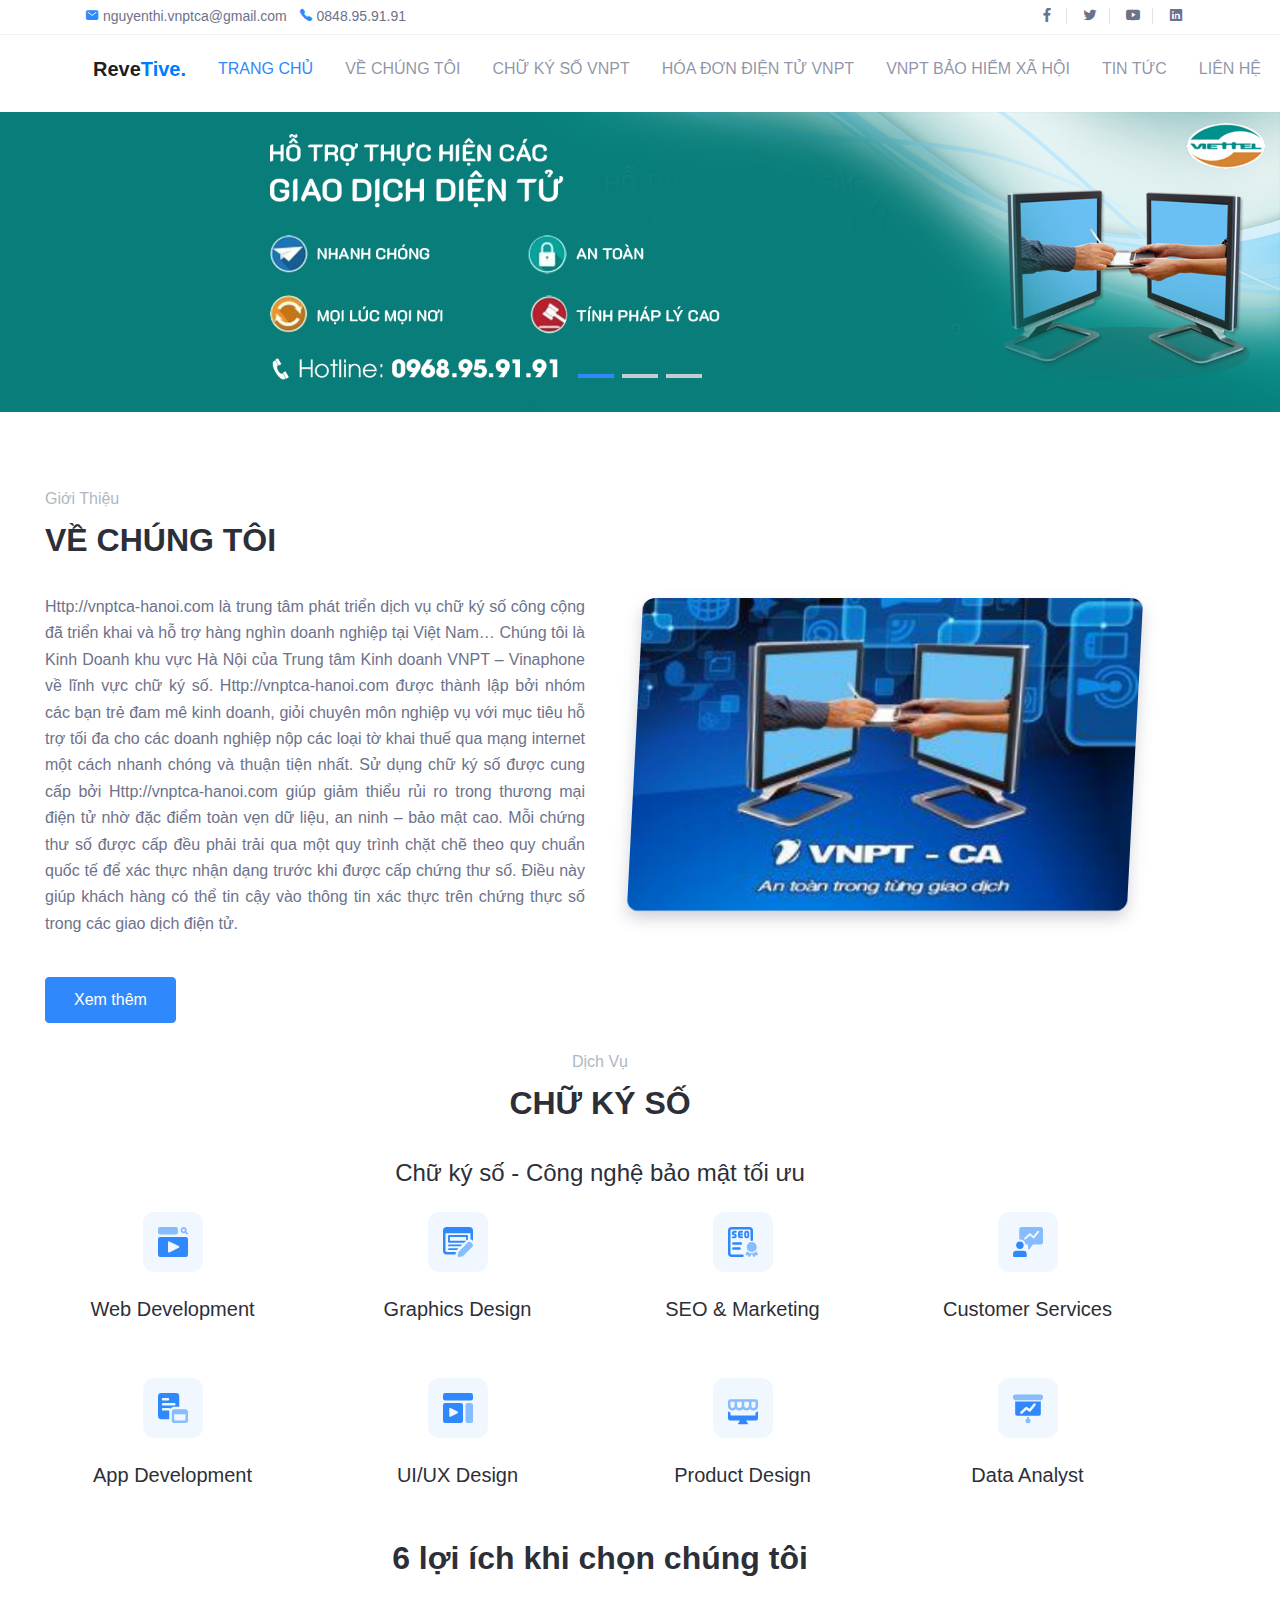
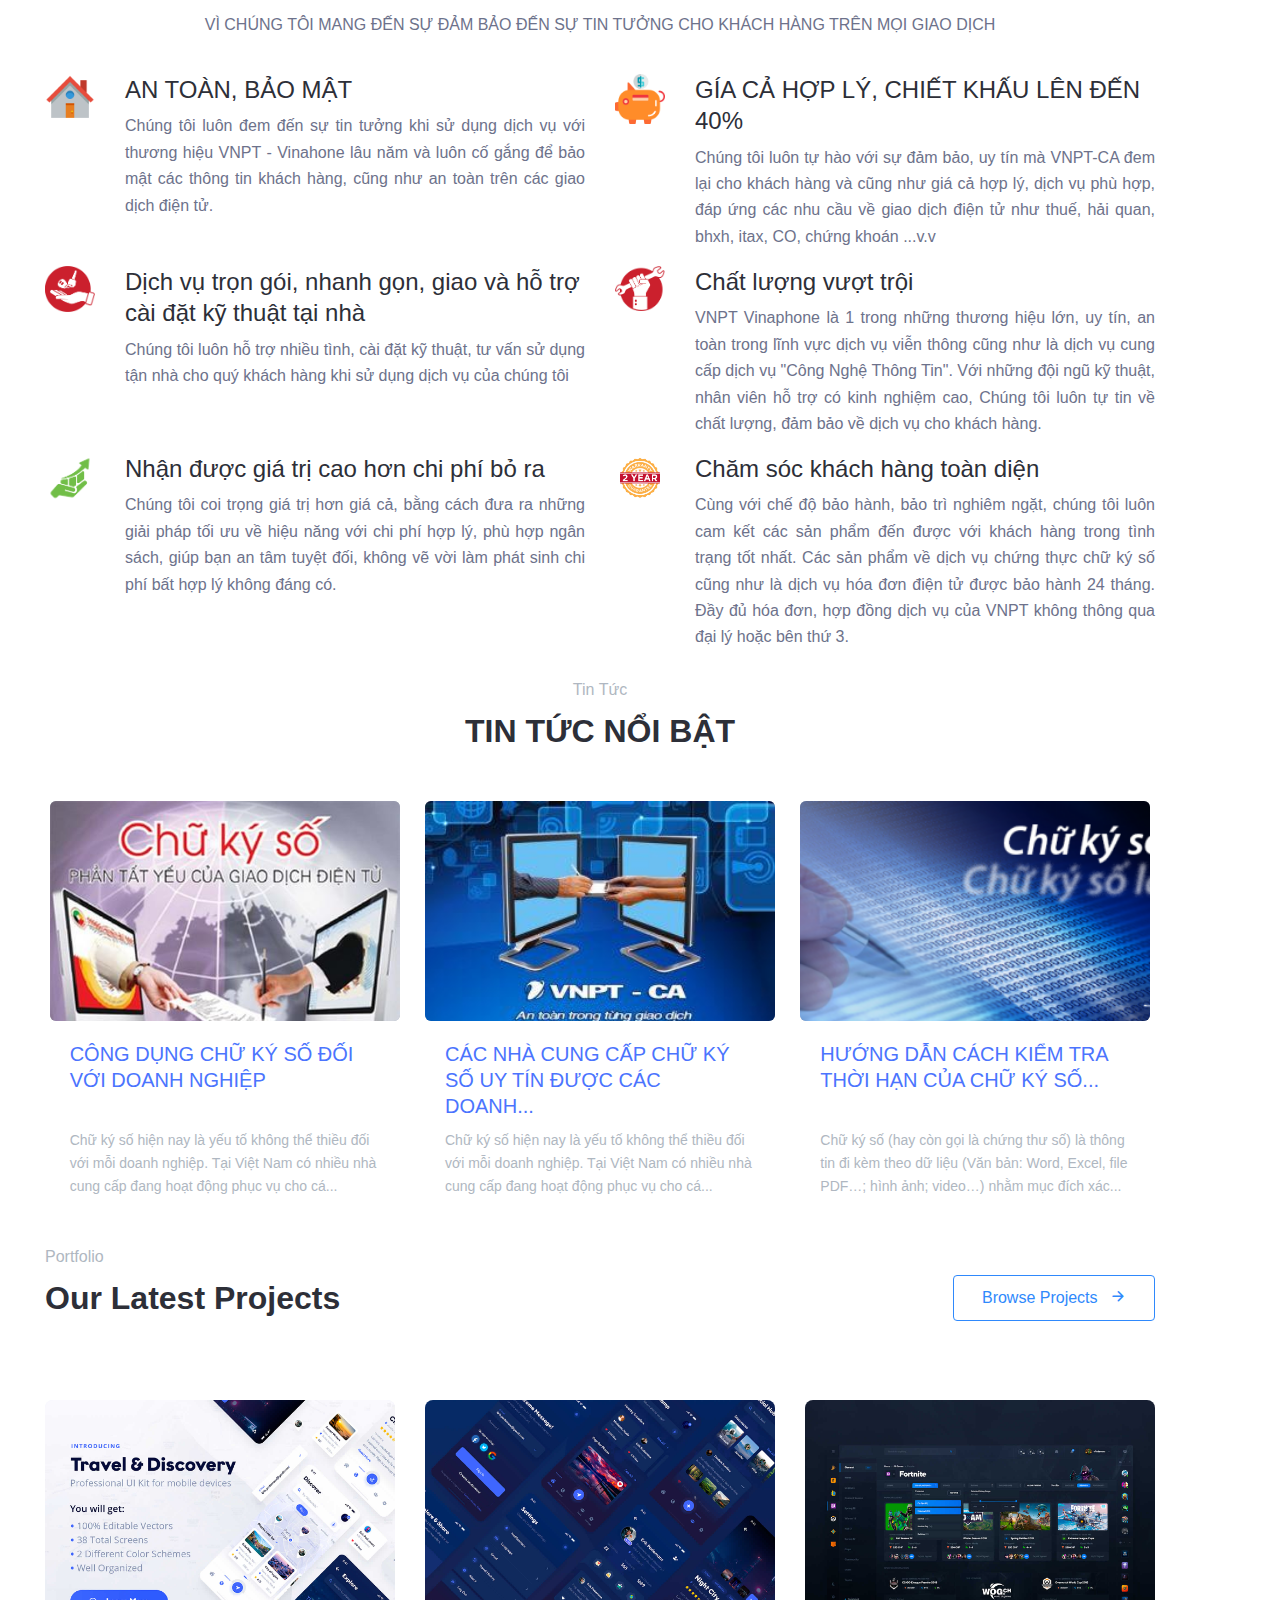
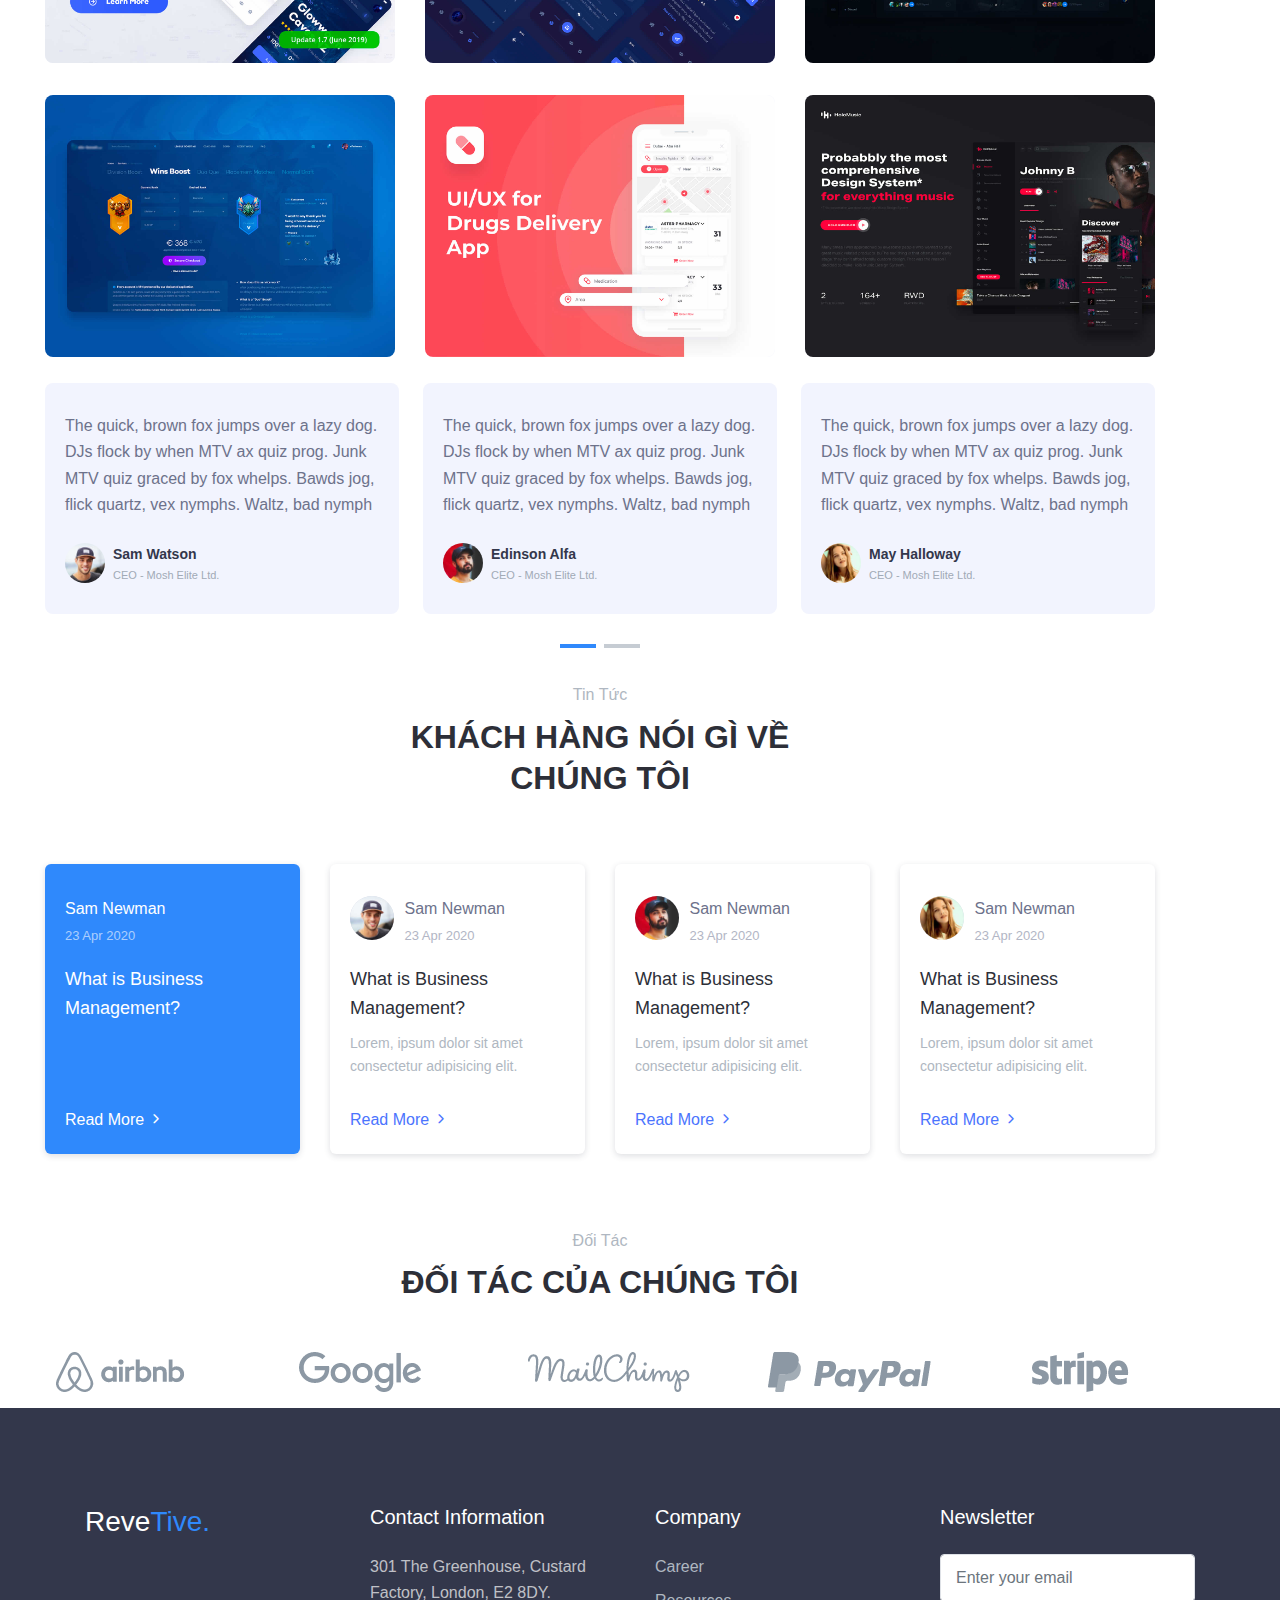
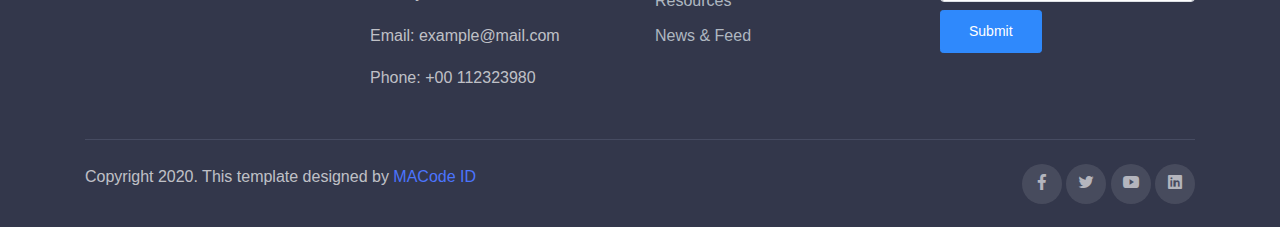
==== index.html @ 76040657 "first commit" ====
<!DOCTYPE html>
<html lang="en">
  <head>
    <meta charset="UTF-8" />
    <meta name="viewport" content="width=device-width, initial-scale=1.0" />

    <meta http-equiv="X-UA-Compatible" content="IE=edge" />

    <meta name="copyright" content="MACode ID, https://macodeid.com/" />

    <title>Chữ ký số điện tử - mang lại sự an toàn khi sử dụng</title>

    <link rel="stylesheet" href="./assets/css/bootstrap.css" />

    <link rel="stylesheet" href="./assets/css/maicons.css" />

    <link rel="stylesheet" href="./assets/vendor/animate/animate.css" />

    <link
      rel="stylesheet"
      href="./assets/vendor/owl-carousel/css/owl.carousel.css"
    />

    <link
      rel="stylesheet"
      href="./assets/vendor/fancybox/css/jquery.fancybox.css"
    />

    <link rel="stylesheet" href="./assets/css/theme.css" />
  </head>
  <body>
    <!-- Back to top button -->
    <div class="back-to-top"></div>

    <header>
      <div class="top-bar">
        <div class="container">
          <div class="row align-items-center">
            <div class="col-md-8">
              <div class="d-inline-block">
                <span class="mai-mail fg-primary"></span>
                <a href="mailto:nguyenthi.vnptca@gmail.com"
                  >nguyenthi.vnptca@gmail.com</a
                >
              </div>
              <div class="d-inline-block ml-2">
                <span class="mai-call fg-primary"></span>
                <a href="tel:+84848.95.91.91">0848.95.91.91</a>
              </div>
            </div>
            <div class="col-md-4 text-right d-none d-md-block">
              <div class="social-mini-button">
                <a href="#"><span class="mai-logo-facebook-f"></span></a>
                <a href="#"><span class="mai-logo-twitter"></span></a>
                <a href="#"><span class="mai-logo-youtube"></span></a>
                <a href="#"><span class="mai-logo-linkedin"></span></a>
              </div>
            </div>
          </div>
        </div>
        <!-- .container -->
      </div>
      <!-- .top-bar -->

      <nav class="navbar navbar-expand-lg navbar-light">
        <div class="container">
          <a href="index.html" class="navbar-brand"
            >Reve<span class="text-primary">Tive.</span></a
          >

          <button
            class="navbar-toggler"
            data-toggle="collapse"
            data-target="#navbarContent"
            aria-controls="navbarContent"
            aria-expanded="false"
            aria-label="Toggle navigation"
          >
            <span class="navbar-toggler-icon"></span>
          </button>

          <div class="navbar-collapse collapse" id="navbarContent">
            <ul class="navbar-nav ml-auto pt-3 pt-lg-0">
              <li class="nav-item active">
                <a href="index.html" class="nav-link">TRANG CHỦ</a>
              </li>
              <li class="nav-item">
                <a href="about.html" class="nav-link">VỀ CHÚNG TÔI</a>
              </li>
              <li class="nav-item">
                <a href="services.html" class="nav-link">CHỮ KÝ SỐ VNPT</a>
              </li>
              <li class="nav-item">
                <a href="portfolio.html" class="nav-link"
                  >HÓA ĐƠN ĐIỆN TỬ VNPT</a
                >
              </li>
              <li class="nav-item">
                <a href="portfolio.html" class="nav-link"
                  >VNPT BẢO HIỂM XÃ HỘI</a
                >
              </li>
              <li class="nav-item">
                <a href="blog.html" class="nav-link">TIN TỨC</a>
              </li>
              <li class="nav-item">
                <a href="contact.html" class="nav-link">LIÊN HỆ</a>
              </li>
            </ul>
          </div>
        </div>
        <!-- .container -->
      </nav>
      <!-- .navbar -->

      <div class="page-banner home-banner mb-5">
        <div class="slider-wrapper">
          <div class="owl-carousel hero-carousel">
            <div class="hero-carousel-item">
              <img src="./image/banner-1.png" alt="" />
              <!-- <div class="img-caption">
              <div class="subhead">We're design studio believe in ideas</div>
              <h1 class="mb-4">Creative Design</h1>
              <a href="#services" class="btn btn-outline-light">Get Started</a>
            </div> -->
            </div>
            <div class="hero-carousel-item">
              <img src="./image/banner-2.png" alt="" />
              <!-- <div class="img-caption">
              <h1 class="mb-4">We combine Design, Thinking, and Technical</h1>
              <a href="#services" class="btn btn-outline-light">Get Started</a>
              <a href="#services" class="btn btn-primary">See Pricing</a>
            </div> -->
            </div>
            <div class="hero-carousel-item">
              <img src="./image/banner-3.png" alt="" />
              <!-- <div class="img-caption">
              <div class="subhead">Easy way to build perfect website</div>
              <h1 class="mb-4">Beautify handcrafted templates for your website</h1>
              <a href="#services" class="btn btn-primary">Read More</a>
            </div> -->
            </div>
          </div>
        </div>
        <!-- .slider-wrapper -->
      </div>
      <!-- .page-banner -->
    </header>

    <main>
      <div class="page-section">
        <div class="container">
          <div class="row align-items-center">
            <div class="col-lg-6 py-3">
              <div class="subhead">Giới thiệu</div>
              <h2 class="title-section">VỀ CHÚNG TÔI</h2>

              <p style="text-align: justify">
                Http://vnptca-hanoi.com là trung tâm phát triển dịch vụ chữ ký
                số công cộng đã triển khai và hỗ trợ hàng nghìn doanh nghiệp tại
                Việt Nam… Chúng tôi là Kinh Doanh khu vực Hà Nội của Trung tâm
                Kinh doanh VNPT – Vinaphone về lĩnh vực chữ ký số.
                Http://vnptca-hanoi.com được thành lập bởi nhóm các bạn trẻ đam
                mê kinh doanh, giỏi chuyên môn nghiệp vụ với mục tiêu hỗ trợ tối
                đa cho các doanh nghiệp nộp các loại tờ khai thuế qua mạng
                internet một cách nhanh chóng và thuận tiện nhất. Sử dụng chữ ký
                số được cung cấp bởi Http://vnptca-hanoi.com giúp giảm thiểu rủi
                ro trong thương mại điện tử nhờ đặc điểm toàn vẹn dữ liệu, an
                ninh – bảo mật cao. Mỗi chứng thư số được cấp đều phải trải qua
                một quy trình chặt chẽ theo quy chuẩn quốc tế để xác thực nhận
                dạng trước khi được cấp chứng thư số. Điều này giúp khách hàng
                có thể tin cậy vào thông tin xác thực trên chứng thực số trong
                các giao dịch điện tử.
              </p>

              <a href="about.html" class="btn btn-primary mt-4">Xem thêm</a>
            </div>
            <div class="col-lg-6 py-3">
              <div class="about-img">
                <img src="./image/about-us.jpg" alt="" />
              </div>
            </div>
          </div>
        </div>
      </div>
      <!-- .page-section -->

      <div class="page-section">
        <div class="container">
          <div class="text-center">
            <div class="subhead">Dịch vụ</div>
            <h2 class="title-section">CHỮ KÝ SỐ</h2>
            <h4>Chữ ký số - Công nghệ bảo mật tối ưu</h4>
          </div>

          <div class="row justify-content-center">
            <div class="col-md-6 col-lg-4 col-xl-3 py-3 mb-3">
              <div class="text-center">
                <div class="img-fluid mb-4">
                  <img src="./assets/img/icons/web_development.svg" alt="" />
                </div>
                <h5>Web Development</h5>
              </div>
            </div>
            <div class="col-md-6 col-lg-4 col-xl-3 py-3 mb-3">
              <div class="text-center">
                <div class="img-fluid mb-4">
                  <img src="./assets/img/icons/graphics_design.svg" alt="" />
                </div>
                <h5>Graphics Design</h5>
              </div>
            </div>

            <div class="col-md-6 col-lg-4 col-xl-3 py-3 mb-3">
              <div class="text-center">
                <div class="img-fluid mb-4">
                  <img src="./assets/img/icons/seo_and_marketing.svg" alt="" />
                </div>
                <h5>SEO & Marketing</h5>
              </div>
            </div>

            <div class="col-md-6 col-lg-4 col-xl-3 py-3 mb-3">
              <div class="text-center">
                <div class="img-fluid mb-4">
                  <img src="./assets/img/icons/customer_services.svg" alt="" />
                </div>
                <h5>Customer Services</h5>
              </div>
            </div>

            <div class="col-md-6 col-lg-4 col-xl-3 py-3 mb-3">
              <div class="text-center">
                <div class="img-fluid mb-4">
                  <img src="./assets/img/icons/app_development.svg" alt="" />
                </div>
                <h5>App Development</h5>
              </div>
            </div>

            <div class="col-md-6 col-lg-4 col-xl-3 py-3 mb-3">
              <div class="text-center">
                <div class="img-fluid mb-4">
                  <img src="./assets/img/icons/ui_ux_design.svg" alt="" />
                </div>
                <h5>UI/UX Design</h5>
              </div>
            </div>

            <div class="col-md-6 col-lg-4 col-xl-3 py-3 mb-3">
              <div class="text-center">
                <div class="img-fluid mb-4">
                  <img src="./assets/img/icons/product_design.svg" alt="" />
                </div>
                <h5>Product Design</h5>
              </div>
            </div>

            <div class="col-md-6 col-lg-4 col-xl-3 py-3 mb-3">
              <div class="text-center">
                <div class="img-fluid mb-4">
                  <img src="./assets/img/icons/data_analyst.svg" alt="" />
                </div>
                <h5>Data Analyst</h5>
              </div>
            </div>
          </div>
        </div>
        <!-- .container -->
      </div>
      <!-- .page-section -->

      <div class="page-section">
        <div class="container">
          <div class="benefit-we">
            <div class="text-center">
                <h2 class="title-section">6 lợi ích khi chọn chúng tôi</h2>
                <p style="padding-bottom: 20px;">
                  VÌ CHÚNG TÔI MANG ĐẾN SỰ ĐẢM BẢO ĐẾN SỰ TIN TƯỞNG CHO KHÁCH
                  HÀNG TRÊN MỌI GIAO DỊCH
                </p>
            </div>
            <div class="benfit-bottom">
              <div class="row">
                <div class="col-xs-12 col-sm-6">
                  <div class="d-flex justify-content-between">
                    <div class="benfit-item-img" style="min-width: 80px">
                      <img src="./image/custom1.png" style="max-width: 50px" />
                    </div>
                    <div class="benfit-item-content">
                      <h4>AN TOÀN, BẢO MẬT</h4>
                      <p style="text-align: justify">
                        Chúng tôi luôn đem đến sự tin tưởng khi sử dụng dịch vụ
                        với thương hiệu VNPT - Vinahone lâu năm và luôn cố gắng
                        để bảo mật các thông tin khách hàng, cũng như an toàn
                        trên các giao dịch điện tử.
                      </p>
                    </div>
                  </div>
                </div>
                <div class="col-xs-12 col-sm-6">
                  <div class="d-flex justify-content-between">
                    <div class="benfit-item-img" style="min-width: 80px">
                      <img src="./image/custom2.png" style="max-width: 50px" />
                    </div>
                    <div class="benfit-item-content">
                      <h4>GÍA CẢ HỢP LÝ, CHIẾT KHẤU LÊN ĐẾN 40%</h4>
                      <p style="text-align: justify">
                        Chúng tôi luôn tự hào với sự đảm bảo, uy tín mà VNPT-CA
                        đem lại cho khách hàng và cũng như giá cả hợp lý, dịch
                        vụ phù hợp, đáp ứng các nhu cầu về giao dịch điện tử như
                        thuế, hải quan, bhxh, itax, CO, chứng khoán ...v.v
                      </p>
                    </div>
                  </div>
                </div>
                <div class="col-xs-12 col-sm-6">
                  <div class="d-flex justify-content-between">
                    <div class="benfit-item-img" style="min-width: 80px">
                      <img src="./image/custom3.png" style="max-width: 50px" />
                    </div>
                    <div class="benfit-item-content">
                      <h4>
                        Dịch vụ trọn gói, nhanh gọn, giao và hỗ trợ cài đặt kỹ
                        thuật tại nhà
                      </h4>
                      <p style="text-align: justify">
                        Chúng tôi luôn hỗ trợ nhiều tình, cài đặt kỹ thuật, tư
                        vấn sử dụng tận nhà cho quý khách hàng khi sử dụng dịch
                        vụ của chúng tôi
                      </p>
                    </div>
                  </div>
                </div>
                <div class="col-xs-12 col-sm-6">
                  <div class="d-flex justify-content-between">
                    <div class="benfit-item-img" style="min-width: 80px">
                      <img src="./image/custom4.png" style="max-width: 50px" />
                    </div>
                    <div class="benfit-item-content">
                      <h4>Chất lượng vượt trội</h4>
                      <p style="text-align: justify">
                        VNPT Vinaphone là 1 trong những thương hiệu lớn, uy tín,
                        an toàn trong lĩnh vực dịch vụ viễn thông cũng như là
                        dịch vụ cung cấp dịch vụ "Công Nghệ Thông Tin". Với
                        những đội ngũ kỹ thuật, nhân viên hỗ trợ có kinh nghiệm
                        cao, Chúng tôi luôn tự tin về chất lượng, đảm bảo về
                        dịch vụ cho khách hàng.
                      </p>
                    </div>
                  </div>
                </div>
                <div class="col-xs-12 col-sm-6">
                  <div class="d-flex justify-content-between">
                    <div class="benfit-item-img" style="min-width: 80px">
                      <img src="./image/custom5.png" style="max-width: 50px" />
                    </div>
                    <div class="benfit-item-content">
                      <h4>Nhận được giá trị cao hơn chi phí bỏ ra</h4>
                      <p style="text-align: justify">
                        Chúng tôi coi trọng giá trị hơn giá cả, bằng cách đưa ra
                        những giải pháp tối ưu về hiệu năng với chi phí hợp lý,
                        phù hợp ngân sách, giúp bạn an tâm tuyệt đối, không vẽ
                        vời làm phát sinh chi phí bất hợp lý không đáng có.
                      </p>
                    </div>
                  </div>
                </div>
                <div class="col-xs-12 col-sm-6">
                  <div class="d-flex justify-content-between">
                    <div class="benfit-item-img" style="min-width: 80px">
                      <img src="./image/custom6.png" style="max-width: 50px" />
                    </div>
                    <div class="benfit-item-content">
                      <h4>Chăm sóc khách hàng toàn diện</h4>
                      <p style="text-align: justify">
                        Cùng với chế độ bảo hành, bảo trì nghiêm ngặt, chúng tôi
                        luôn cam kết các sản phẩm đến được với khách hàng trong
                        tình trạng tốt nhất. Các sản phẩm về dịch vụ chứng thực
                        chữ ký số cũng như là dịch vụ hóa đơn điện tử được bảo
                        hành 24 tháng. Đầy đủ hóa đơn, hợp đồng dịch vụ của VNPT
                        không thông qua đại lý hoặc bên thứ 3.
                      </p>
                    </div>
                  </div>
                </div>
              </div>
            </div>
          </div>
        </div>
      </div>

      <div class="page-section">
        <div class="container">
          <div class="text-center">
            <div class="subhead">Tin Tức</div>
            <h2 class="title-section">TIN TỨC NỔI BẬT</h2>
          </div>

          <div class="owl-carousel team-carousel mt-5">
            <div class="team-wrap">
              <div class="team-profile">
                <img src="./image/news1.jpg" alt="" />
              </div>
              <div class="team-content">
                <h5><a href="#">CÔNG DỤNG CHỮ KÝ SỐ ĐỐI VỚI DOANH NGHIỆP</a></h5>
                <div class="text-sm fg-grey">Chữ  ký số hiện nay là yếu tố không thể thiều đối với mỗi doanh nghiệp. Tại Việt Nam có nhiều nhà cung cấp đang hoạt động phục vụ cho cá...</div>

              </div>
            </div>

            <div class="team-wrap">
              <div class="team-profile">
                <img src="./image/news2.jpg" alt="" />
              </div>
              <div class="team-content">
                <h5><a href="#">CÁC NHÀ CUNG CẤP CHỮ KÝ SỐ UY TÍN ĐƯỢC CÁC DOANH...</a></h5>
                <div class="text-sm fg-grey">Chữ  ký số hiện nay là yếu tố không thể thiều đối với mỗi doanh nghiệp. Tại Việt Nam có nhiều nhà cung cấp đang hoạt động phục vụ cho cá...</div>

              </div>
            </div>

            <div class="team-wrap">
              <div class="team-profile">
                <img src="./image/news3.png" alt="" />
              </div>
              <div class="team-content">
                <h5><a href="#">HƯỚNG DẪN CÁCH KIỂM TRA THỜI HẠN CỦA CHỮ KÝ SỐ...</a></h5>
                <div class="text-sm fg-grey">Chữ ký số (hay còn gọi là chứng thư số) là thông tin đi kèm theo dữ liệu (Văn bản: Word, Excel, file PDF…; hình ảnh; video…) nhằm mục đích xác...</div>

              </div>
            </div>
          </div>
        </div>
        <!-- .container -->
      </div>
      <!-- .page-section -->

      <div class="page-section">
        <div class="container">
          <div class="row align-items-center">
            <div class="col-md-6 py-3">
              <div class="subhead">Portfolio</div>
              <h2 class="title-section">Our Latest Projects</h2>
            </div>
            <div class="col-md-6 py-3 text-md-right">
              <a href="portfolio.html" class="btn btn-outline-primary"
                >Browse Projects <span class="mai-arrow-forward ml-2"></span
              ></a>
            </div>
          </div>

          <div class="row mt-3">
            <div class="col-lg-4 py-3">
              <div class="portfolio">
                <a
                  href="./assets/img/portfolio/work-1.jpg"
                  data-fancybox="portfolio"
                >
                  <img src="./assets/img/portfolio/work-1.jpg" alt="" />
                </a>
              </div>
            </div>
            <div class="col-lg-4 py-3">
              <div class="portfolio">
                <a
                  href="./assets/img/portfolio/work-2.jpg"
                  data-fancybox="portfolio"
                >
                  <img src="./assets/img/portfolio/work-2.jpg" alt="" />
                </a>
              </div>
            </div>
            <div class="col-lg-4 py-3">
              <div class="portfolio">
                <a
                  href="./assets/img/portfolio/work-3.jpg"
                  data-fancybox="portfolio"
                >
                  <img src="./assets/img/portfolio/work-3.jpg" alt="" />
                </a>
              </div>
            </div>
            <div class="col-lg-4 py-3">
              <div class="portfolio">
                <a
                  href="./assets/img/portfolio/work-4.jpg"
                  data-fancybox="portfolio"
                >
                  <img src="./assets/img/portfolio/work-4.jpg" alt="" />
                </a>
              </div>
            </div>
            <div class="col-lg-4 py-3">
              <div class="portfolio">
                <a
                  href="./assets/img/portfolio/work-5.jpg"
                  data-fancybox="portfolio"
                >
                  <img src="./assets/img/portfolio/work-5.jpg" alt="" />
                </a>
              </div>
            </div>
            <div class="col-lg-4 py-3">
              <div class="portfolio">
                <a
                  href="./assets/img/portfolio/work-6.jpg"
                  data-fancybox="portfolio"
                >
                  <img src="./assets/img/portfolio/work-6.jpg" alt="" />
                </a>
              </div>
            </div>
          </div>
        </div>
        <!-- .container -->
      </div>
      <!-- .page-section -->

      <!-- Testimonials -->
      <div class="page-section">
        <div class="container">
          <div class="owl-carousel testimonial-carousel">
            <div class="card-testimonial">
              <div class="content">
                The quick, brown fox jumps over a lazy dog. DJs flock by when
                MTV ax quiz prog. Junk MTV quiz graced by fox whelps. Bawds jog,
                flick quartz, vex nymphs. Waltz, bad nymph
              </div>
              <div class="author">
                <div class="avatar">
                  <img src="./assets/img/person/person_1.jpg" alt="" />
                </div>
                <div class="d-inline-block ml-2">
                  <div class="author-name">Sam Watson</div>
                  <div class="author-info">CEO - Mosh Elite Ltd.</div>
                </div>
              </div>
            </div>

            <div class="card-testimonial">
              <div class="content">
                The quick, brown fox jumps over a lazy dog. DJs flock by when
                MTV ax quiz prog. Junk MTV quiz graced by fox whelps. Bawds jog,
                flick quartz, vex nymphs. Waltz, bad nymph
              </div>
              <div class="author">
                <div class="avatar">
                  <img src="./assets/img/person/person_2.jpg" alt="" />
                </div>
                <div class="d-inline-block ml-2">
                  <div class="author-name">Edinson Alfa</div>
                  <div class="author-info">CEO - Mosh Elite Ltd.</div>
                </div>
              </div>
            </div>

            <div class="card-testimonial">
              <div class="content">
                The quick, brown fox jumps over a lazy dog. DJs flock by when
                MTV ax quiz prog. Junk MTV quiz graced by fox whelps. Bawds jog,
                flick quartz, vex nymphs. Waltz, bad nymph
              </div>
              <div class="author">
                <div class="avatar">
                  <img src="./assets/img/person/person_3.jpg" alt="" />
                </div>
                <div class="d-inline-block ml-2">
                  <div class="author-name">May Halloway</div>
                  <div class="author-info">CEO - Mosh Elite Ltd.</div>
                </div>
              </div>
            </div>

            <div class="card-testimonial">
              <div class="content">
                The quick, brown fox jumps over a lazy dog. DJs flock by when
                MTV ax quiz prog. Junk MTV quiz graced by fox whelps. Bawds jog,
                flick quartz, vex nymphs. Waltz, bad nymph
              </div>
              <div class="author">
                <div class="avatar">
                  <img src="./assets/img/person/person_1.jpg" alt="" />
                </div>
                <div class="d-inline-block ml-2">
                  <div class="author-name">Sam Watson</div>
                  <div class="author-info">CEO - Mosh Elite Ltd.</div>
                </div>
              </div>
            </div>

            <div class="card-testimonial">
              <div class="content">
                The quick, brown fox jumps over a lazy dog. DJs flock by when
                MTV ax quiz prog. Junk MTV quiz graced by fox whelps. Bawds jog,
                flick quartz, vex nymphs. Waltz, bad nymph
              </div>
              <div class="author">
                <div class="avatar">
                  <img src="./assets/img/person/person_2.jpg" alt="" />
                </div>
                <div class="d-inline-block ml-2">
                  <div class="author-name">Edinson Alfa</div>
                  <div class="author-info">CEO - Mosh Elite Ltd.</div>
                </div>
              </div>
            </div>

            <div class="card-testimonial">
              <div class="content">
                The quick, brown fox jumps over a lazy dog. DJs flock by when
                MTV ax quiz prog. Junk MTV quiz graced by fox whelps. Bawds jog,
                flick quartz, vex nymphs. Waltz, bad nymph
              </div>
              <div class="author">
                <div class="avatar">
                  <img src="./assets/img/person/person_3.jpg" alt="" />
                </div>
                <div class="d-inline-block ml-2">
                  <div class="author-name">May Halloway</div>
                  <div class="author-info">CEO - Mosh Elite Ltd.</div>
                </div>
              </div>
            </div>
          </div>
          <!-- .row -->
        </div>
        <!-- .container -->
      </div>
      <!-- .page-section -->

      <div class="page-section">
        <div class="container">
          <div class="text-center">
            <div class="subhead">Tin Tức</div>
            <h2 class="title-section">KHÁCH HÀNG NÓI GÌ VỀ CHÚNG TÔI</h2>
          </div>

          <div class="row my-5 card-blog-row">
            <div class="col-lg-3 py-3">
              <div class="card-blog">
                <div class="header">
                  <div class="entry-footer">
                    <div class="post-author">Sam Newman</div>
                    <a href="#" class="post-date">23 Apr 2020</a>
                  </div>
                </div>
                <div class="body">
                  <div class="post-title">
                    <a href="blog-single.html">What is Business Management?</a>
                  </div>
                </div>
                <div class="footer">
                  <a href="blog-single.html"
                    >Read More <span class="mai-chevron-forward text-sm"></span
                  ></a>
                </div>
              </div>
            </div>
            <div class="col-lg-3 py-3">
              <div class="card-blog">
                <div class="header">
                  <div class="avatar">
                    <img src="./assets/img/person/person_1.jpg" alt="" />
                  </div>
                  <div class="entry-footer">
                    <div class="post-author">Sam Newman</div>
                    <a href="#" class="post-date">23 Apr 2020</a>
                  </div>
                </div>
                <div class="body">
                  <div class="post-title">
                    <a href="blog-single.html">What is Business Management?</a>
                  </div>
                  <div class="post-excerpt">
                    Lorem, ipsum dolor sit amet consectetur adipisicing elit.
                  </div>
                </div>
                <div class="footer">
                  <a href="blog-single.html"
                    >Read More <span class="mai-chevron-forward text-sm"></span
                  ></a>
                </div>
              </div>
            </div>
            <div class="col-lg-3 py-3">
              <div class="card-blog">
                <div class="header">
                  <div class="avatar">
                    <img src="./assets/img/person/person_2.jpg" alt="" />
                  </div>
                  <div class="entry-footer">
                    <div class="post-author">Sam Newman</div>
                    <a href="#" class="post-date">23 Apr 2020</a>
                  </div>
                </div>
                <div class="body">
                  <div class="post-title">
                    <a href="blog-single.html">What is Business Management?</a>
                  </div>
                  <div class="post-excerpt">
                    Lorem, ipsum dolor sit amet consectetur adipisicing elit.
                  </div>
                </div>
                <div class="footer">
                  <a href="blog-single.html"
                    >Read More <span class="mai-chevron-forward text-sm"></span
                  ></a>
                </div>
              </div>
            </div>
            <div class="col-lg-3 py-3">
              <div class="card-blog">
                <div class="header">
                  <div class="avatar">
                    <img src="./assets/img/person/person_3.jpg" alt="" />
                  </div>
                  <div class="entry-footer">
                    <div class="post-author">Sam Newman</div>
                    <a href="#" class="post-date">23 Apr 2020</a>
                  </div>
                </div>
                <div class="body">
                  <div class="post-title">
                    <a href="blog-single.html">What is Business Management?</a>
                  </div>
                  <div class="post-excerpt">
                    Lorem, ipsum dolor sit amet consectetur adipisicing elit.
                  </div>
                </div>
                <div class="footer">
                  <a href="blog-single.html"
                    >Read More <span class="mai-chevron-forward text-sm"></span
                  ></a>
                </div>
              </div>
            </div>
          </div>

          <!-- <div class="text-center">
            <a href="blog.html" class="btn btn-primary">View More</a>
          </div> -->
        </div>
        <!-- .container -->
      </div>
      <!-- .page-section -->

      <!-- <div class="page-section">
        <div class="container">
          <div class="text-center">
            <h2 class="title-section mb-3">Stay in touch</h2>
            <p>
              Just say hello or drop us a line. You can manualy send us email on
              <a href="mailto:example@mail.com">example@mail.com</a>
            </p>
          </div>
          <div class="row justify-content-center mt-5">
            <div class="col-lg-8">
              <form action="#" class="form-contact">
                <div class="row">
                  <div class="col-sm-6 py-2">
                    <label for="name" class="fg-grey">Name</label>
                    <input
                      type="text"
                      class="form-control"
                      id="name"
                      placeholder="Enter name.."
                    />
                  </div>
                  <div class="col-sm-6 py-2">
                    <label for="email" class="fg-grey">Email</label>
                    <input
                      type="text"
                      class="form-control"
                      id="email"
                      placeholder="Email address.."
                    />
                  </div>
                  <div class="col-12 py-2">
                    <label for="subject" class="fg-grey">Subject</label>
                    <input
                      type="text"
                      class="form-control"
                      id="subject"
                      placeholder="Subject.."
                    />
                  </div>
                  <div class="col-12 py-2">
                    <label for="message" class="fg-grey">Message</label>
                    <textarea
                      id="message"
                      rows="8"
                      class="form-control"
                      placeholder="Enter message.."
                    ></textarea>
                  </div>
                  <div class="col-12 mt-3">
                    <button type="submit" class="btn btn-primary px-5">
                      Submit
                    </button>
                  </div>
                </div>
              </form>
            </div>
          </div>
        </div>
      </div> -->
      <!-- .page-section -->

      <div class="page-section">
        <div class="container-fluid">
          <div class="text-center">
            <div class="subhead">Đối Tác</div>
            <h2 class="title-section">ĐỐI TÁC CỦA CHÚNG TÔI</h2>
          </div>

          <div
            class="
              row row-cols-md-3 row-cols-lg-5
              justify-content-center
              text-center
            "
          >
            <div class="py-3 px-5">
              <img src="./assets/img/clients/airbnb.png" alt="" />
            </div>
            <div class="py-3 px-5">
              <img src="./assets/img/clients/google.png" alt="" />
            </div>
            <div class="py-3 px-5">
              <img src="./assets/img/clients/mailchimp.png" alt="" />
            </div>
            <div class="py-3 px-5">
              <img src="./assets/img/clients/paypal.png" alt="" />
            </div>
            <div class="py-3 px-5">
              <img src="./assets/img/clients/stripe.png" alt="" />
            </div>
          </div>
        </div>
        <!-- .container-fluid -->
      </div>
      <!-- .page-section -->
    </main>

    <footer class="page-footer">
      <div class="container">
        <div class="row">
          <div class="col-lg-3 py-3">
            <h3>Reve<span class="fg-primary">Tive.</span></h3>
          </div>
          <div class="col-lg-3 py-3">
            <h5>Contact Information</h5>
            <p>301 The Greenhouse, Custard Factory, London, E2 8DY.</p>
            <p>Email: example@mail.com</p>
            <p>Phone: +00 112323980</p>
          </div>
          <div class="col-lg-3 py-3">
            <h5>Company</h5>
            <ul class="footer-menu">
              <li><a href="#">Career</a></li>
              <li><a href="#">Resources</a></li>
              <li><a href="#">News & Feed</a></li>
            </ul>
          </div>
          <div class="col-lg-3 py-3">
            <h5>Newsletter</h5>
            <form action="#">
              <input
                type="text"
                class="form-control"
                placeholder="Enter your email"
              />
              <button type="submit" class="btn btn-primary btn-sm mt-2">
                Submit
              </button>
            </form>
          </div>
        </div>

        <hr />

        <div class="row mt-4">
          <div class="col-md-6">
            <p>
              Copyright 2020. This template designed by
              <a href="https://macodeid.com">MACode ID</a>
            </p>
          </div>
          <div class="col-md-6 text-right">
            <div class="sosmed-button">
              <a href="#"><span class="mai-logo-facebook-f"></span></a>
              <a href="#"><span class="mai-logo-twitter"></span></a>
              <a href="#"><span class="mai-logo-youtube"></span></a>
              <a href="#"><span class="mai-logo-linkedin"></span></a>
            </div>
          </div>
        </div>
      </div>
    </footer>

    <script src="./assets/js/jquery-3.5.1.min.js"></script>

    <script src="./assets/js/bootstrap.bundle.min.js"></script>

    <script src="./assets/vendor/owl-carousel/js/owl.carousel.min.js"></script>

    <script src="./assets/vendor/wow/wow.min.js"></script>

    <script src="./assets/vendor/fancybox/js/jquery.fancybox.min.js"></script>

    <script src="./assets/vendor/isotope/isotope.pkgd.min.js"></script>

    <script src="./assets/js/google-maps.js"></script>

    <script src="./assets/js/theme.js"></script>

    <!-- <script async defer src="https://maps.googleapis.com/maps/api/js?key=AIzaSyAIA_zqjFMsJM_sxP9-6Pde5vVCTyJmUHM&callback=initMap"></script> -->
  </body>
</html>
---- assets/css/maicons.css ----
@font-face {
  font-family: 'maicons';
  src:  url('../fonts/maicons.eot?c9nlkl');
  src:  url('../fonts/maicons.eot?c9nlkl#iefix') format('embedded-opentype'),
    url('../fonts/maicons.ttf?c9nlkl') format('truetype'),
    url('../fonts/maicons.woff?c9nlkl') format('woff'),
    url('../fonts/maicons.svg?c9nlkl#maicons') format('svg');
  font-weight: normal;
  font-style: normal;
  font-display: block;
}

[class^="mai-"], [class*=" mai-"] {
  /* use !important to prevent issues with browser extensions that change fonts */
  font-family: 'maicons' !important;
  speak: none;
  font-style: normal;
  font-weight: normal;
  font-variant: normal;
  text-transform: none;
  line-height: 1;

  /* Better Font Rendering =========== */
  -webkit-font-smoothing: antialiased;
  -moz-osx-font-smoothing: grayscale;
}

.mai-add:before {
  content: "\e900";
}
.mai-add-circle:before {
  content: "\e901";
}
.mai-add-circle-outline:before {
  content: "\e902";
}
.mai-airplane:before {
  content: "\e903";
}
.mai-airplane-outline:before {
  content: "\e904";
}
.mai-alarm:before {
  content: "\e905";
}
.mai-alarm-outline:before {
  content: "\e906";
}
.mai-albums:before {
  content: "\e907";
}
.mai-albums-outline:before {
  content: "\e908";
}
.mai-alert:before {
  content: "\e909";
}
.mai-alert-circle:before {
  content: "\e90a";
}
.mai-alert-circle-outline:before {
  content: "\e90b";
}
.mai-analytics:before {
  content: "\e90c";
}
.mai-analytics-outline:before {
  content: "\e90d";
}
.mai-aperture:before {
  content: "\e90e";
}
.mai-aperture-outline:before {
  content: "\e90f";
}
.mai-apps:before {
  content: "\e910";
}
.mai-apps-outline:before {
  content: "\e911";
}
.mai-archive:before {
  content: "\e912";
}
.mai-archive-outline:before {
  content: "\e913";
}
.mai-arrow-back:before {
  content: "\e914";
}
.mai-arrow-back-circle:before {
  content: "\e915";
}
.mai-arrow-back-circle-outline:before {
  content: "\e916";
}
.mai-arrow-down:before {
  content: "\e917";
}
.mai-arrow-down-circle:before {
  content: "\e918";
}
.mai-arrow-down-circle-outline:before {
  content: "\e919";
}
.mai-arrow-forward:before {
  content: "\e91a";
}
.mai-arrow-forward-circle:before {
  content: "\e91b";
}
.mai-arrow-forward-circle-outline:before {
  content: "\e91c";
}
.mai-arrow-redo:before {
  content: "\e91d";
}
.mai-arrow-redo-circle:before {
  content: "\e91e";
}
.mai-arrow-redo-circle-outline:before {
  content: "\e91f";
}
.mai-arrow-redo-outline:before {
  content: "\e920";
}
.mai-arrow-undo:before {
  content: "\e921";
}
.mai-arrow-undo-circle:before {
  content: "\e922";
}
.mai-arrow-undo-circle-outline:before {
  content: "\e923";
}
.mai-arrow-undo-outline:before {
  content: "\e924";
}
.mai-arrow-up:before {
  content: "\e925";
}
.mai-arrow-up-circle:before {
  content: "\e926";
}
.mai-arrow-up-circle-outline:before {
  content: "\e927";
}
.mai-at:before {
  content: "\e928";
}
.mai-at-circle:before {
  content: "\e929";
}
.mai-at-circle-outline:before {
  content: "\e92a";
}
.mai-attach:before {
  content: "\e92b";
}
.mai-attach-outline:before {
  content: "\e92c";
}
.mai-backspace:before {
  content: "\e92d";
}
.mai-backspace-outline:before {
  content: "\e92e";
}
.mai-bandage:before {
  content: "\e92f";
}
.mai-bandage-outline:before {
  content: "\e930";
}
.mai-bar-chart:before {
  content: "\e932";
}
.mai-bar-chart-outline:before {
  content: "\e933";
}
.mai-barbell:before {
  content: "\e931";
}
.mai-barcode:before {
  content: "\e934";
}
.mai-barcode-outline:before {
  content: "\e935";
}
.mai-baseball:before {
  content: "\e936";
}
.mai-baseball-outline:before {
  content: "\e937";
}
.mai-basket:before {
  content: "\e938";
}
.mai-basket-outline:before {
  content: "\e93b";
}
.mai-basketball:before {
  content: "\e939";
}
.mai-basketball-outline:before {
  content: "\e93a";
}
.mai-battery-charging:before {
  content: "\e93c";
}
.mai-battery-dead:before {
  content: "\e93d";
}
.mai-battery-full:before {
  content: "\e93e";
}
.mai-battery-half:before {
  content: "\e93f";
}
.mai-beaker:before {
  content: "\e940";
}
.mai-beaker-outline:before {
  content: "\e941";
}
.mai-bed:before {
  content: "\e942";
}
.mai-bed-outline:before {
  content: "\e943";
}
.mai-beer:before {
  content: "\e944";
}
.mai-beer-outline:before {
  content: "\e945";
}
.mai-bicycle:before {
  content: "\e946";
}
.mai-bluetooth:before {
  content: "\e947";
}
.mai-boat:before {
  content: "\e948";
}
.mai-boat-outline:before {
  content: "\e949";
}
.mai-body:before {
  content: "\e94a";
}
.mai-body-outline:before {
  content: "\e94b";
}
.mai-bonfire:before {
  content: "\e94c";
}
.mai-bonfire-outline:before {
  content: "\e94d";
}
.mai-book:before {
  content: "\e94e";
}
.mai-book-outline:before {
  content: "\e953";
}
.mai-bookmark:before {
  content: "\e94f";
}
.mai-bookmark-outline:before {
  content: "\e950";
}
.mai-bookmarks:before {
  content: "\e951";
}
.mai-bookmarks-outline:before {
  content: "\e952";
}
.mai-briefcase:before {
  content: "\e954";
}
.mai-briefcase-outline:before {
  content: "\e955";
}
.mai-browsers:before {
  content: "\e956";
}
.mai-browsers-outline:before {
  content: "\e957";
}
.mai-brush:before {
  content: "\e958";
}
.mai-brush-outline:before {
  content: "\e959";
}
.mai-bug:before {
  content: "\e95a";
}
.mai-bug-outline:before {
  content: "\e95b";
}
.mai-build:before {
  content: "\e95c";
}
.mai-build-outline:before {
  content: "\e95d";
}
.mai-bulb:before {
  content: "\e95e";
}
.mai-bulb-outline:before {
  content: "\e95f";
}
.mai-bus:before {
  content: "\e960";
}
.mai-bus-outline:before {
  content: "\e963";
}
.mai-business:before {
  content: "\e961";
}
.mai-business-outline:before {
  content: "\e962";
}
.mai-cafe:before {
  content: "\e964";
}
.mai-cafe-outline:before {
  content: "\e965";
}
.mai-calculator:before {
  content: "\e966";
}
.mai-calculator-outline:before {
  content: "\e967";
}
.mai-calendar:before {
  content: "\e968";
}
.mai-calendar-outline:before {
  content: "\e969";
}
.mai-call:before {
  content: "\e96a";
}
.mai-call-outline:before {
  content: "\e96b";
}
.mai-camera:before {
  content: "\e96c";
}
.mai-camera-outline:before {
  content: "\e96d";
}
.mai-camera-reverse:before {
  content: "\e96e";
}
.mai-camera-reverse-outline:before {
  content: "\e96f";
}
.mai-car:before {
  content: "\e970";
}
.mai-car-outline:before {
  content: "\e97f";
}
.mai-car-sport:before {
  content: "\e980";
}
.mai-car-sport-outline:before {
  content: "\e981";
}
.mai-card:before {
  content: "\e971";
}
.mai-card-outline:before {
  content: "\e972";
}
.mai-caret-back:before {
  content: "\e973";
}
.mai-caret-back-circle:before {
  content: "\e974";
}
.mai-caret-back-circle-outline:before {
  content: "\e975";
}
.mai-caret-down:before {
  content: "\e976";
}
.mai-caret-down-circle:before {
  content: "\e977";
}
.mai-caret-down-circle-outline:before {
  content: "\e978";
}
.mai-caret-forward:before {
  content: "\e979";
}
.mai-caret-forward-circle:before {
  content: "\e97a";
}
.mai-caret-forward-circle-outline:before {
  content: "\e97b";
}
.mai-caret-up:before {
  content: "\e97c";
}
.mai-caret-up-circle:before {
  content: "\e97d";
}
.mai-caret-up-circle-outline:before {
  content: "\e97e";
}
.mai-cart:before {
  content: "\e982";
}
.mai-cart-outline:before {
  content: "\e983";
}
.mai-cash:before {
  content: "\e984";
}
.mai-cash-outline:before {
  content: "\e985";
}
.mai-chatbox:before {
  content: "\e986";
}
.mai-chatbox-ellipses:before {
  content: "\e987";
}
.mai-chatbox-ellipses-outline:before {
  content: "\e988";
}
.mai-chatbox-outline:before {
  content: "\e989";
}
.mai-chatbubble:before {
  content: "\e98a";
}
.mai-chatbubble-ellipses:before {
  content: "\e98b";
}
.mai-chatbubble-ellipses-outline:before {
  content: "\e98c";
}
.mai-chatbubble-outline:before {
  content: "\e98d";
}
.mai-chatbubbles:before {
  content: "\e98e";
}
.mai-chatbubbles-outline:before {
  content: "\e98f";
}
.mai-checkbox:before {
  content: "\e990";
}
.mai-checkbox-outline:before {
  content: "\e991";
}
.mai-checkmark:before {
  content: "\e992";
}
.mai-checkmark-circle:before {
  content: "\e993";
}
.mai-checkmark-circle-outline:before {
  content: "\e994";
}
.mai-checkmark-done:before {
  content: "\e995";
}
.mai-checkmark-done-circle:before {
  content: "\e996";
}
.mai-checkmark-done-circle-outline:before {
  content: "\e997";
}
.mai-chevron-back:before {
  content: "\e998";
}
.mai-chevron-back-circle:before {
  content: "\e999";
}
.mai-chevron-back-circle-outline:before {
  content: "\e99a";
}
.mai-chevron-down:before {
  content: "\e99b";
}
.mai-chevron-down-circle:before {
  content: "\e99c";
}
.mai-chevron-down-circle-outline:before {
  content: "\e99d";
}
.mai-chevron-forward:before {
  content: "\e99e";
}
.mai-chevron-forward-circle:before {
  content: "\e99f";
}
.mai-chevron-forward-circle-outline:before {
  content: "\e9a0";
}
.mai-chevron-up:before {
  content: "\e9a1";
}
.mai-chevron-up-circle:before {
  content: "\e9a2";
}
.mai-chevron-up-circle-outline:before {
  content: "\e9a3";
}
.mai-clipboard:before {
  content: "\e9a4";
}
.mai-clipboard-outline:before {
  content: "\e9a5";
}
.mai-close:before {
  content: "\e9a6";
}
.mai-close-circle:before {
  content: "\e9a7";
}
.mai-close-circle-outline:before {
  content: "\e9a8";
}
.mai-cloud:before {
  content: "\e9a9";
}
.mai-cloud-circle:before {
  content: "\e9aa";
}
.mai-cloud-circle-outline:before {
  content: "\e9ab";
}
.mai-cloud-done:before {
  content: "\e9ac";
}
.mai-cloud-done-outline:before {
  content: "\e9ad";
}
.mai-cloud-download:before {
  content: "\e9ae";
}
.mai-cloud-download-outline:before {
  content: "\e9af";
}
.mai-cloud-offline:before {
  content: "\e9b0";
}
.mai-cloud-offline-outline:before {
  content: "\e9b1";
}
.mai-cloud-outline:before {
  content: "\e9b2";
}
.mai-cloud-upload:before {
  content: "\e9b3";
}
.mai-cloud-upload-outline:before {
  content: "\e9b4";
}
.mai-cloudy:before {
  content: "\e9b5";
}
.mai-cloudy-night:before {
  content: "\e9b6";
}
.mai-cloudy-night-outline:before {
  content: "\e9b7";
}
.mai-cloudy-outline:before {
  content: "\e9b8";
}
.mai-code:before {
  content: "\e9b9";
}
.mai-code-download:before {
  content: "\e9ba";
}
.mai-code-slash:before {
  content: "\e9bb";
}
.mai-code-working:before {
  content: "\e9bc";
}
.mai-cog:before {
  content: "\e9bd";
}
.mai-color-fill:before {
  content: "\e9be";
}
.mai-color-fill-outline:before {
  content: "\e9bf";
}
.mai-color-filter:before {
  content: "\e9c0";
}
.mai-color-filter-outline:before {
  content: "\e9c1";
}
.mai-color-palette:before {
  content: "\e9c2";
}
.mai-color-palette-outline:before {
  content: "\e9c3";
}
.mai-color-wand:before {
  content: "\e9c4";
}
.mai-color-wand-outline:before {
  content: "\e9c5";
}
.mai-compass:before {
  content: "\e9c6";
}
.mai-compass-outline:before {
  content: "\e9c7";
}
.mai-construct:before {
  content: "\e9c8";
}
.mai-construct-outline:before {
  content: "\e9c9";
}
.mai-contract:before {
  content: "\e9ca";
}
.mai-contrast:before {
  content: "\e9cb";
}
.mai-copy:before {
  content: "\e9cc";
}
.mai-copy-outline:before {
  content: "\e9cd";
}
.mai-create:before {
  content: "\e9ce";
}
.mai-create-outline:before {
  content: "\e9cf";
}
.mai-crop:before {
  content: "\e9d0";
}
.mai-cube:before {
  content: "\e9d1";
}
.mai-cube-outline:before {
  content: "\e9d2";
}
.mai-cut:before {
  content: "\e9d3";
}
.mai-desktop:before {
  content: "\e9d4";
}
.mai-desktop-outline:before {
  content: "\e9d5";
}
.mai-disc:before {
  content: "\e9d6";
}
.mai-disc-outline:before {
  content: "\e9d7";
}
.mai-document:before {
  content: "\e9d8";
}
.mai-document-outline:before {
  content: "\e9d9";
}
.mai-document-text:before {
  content: "\e9dc";
}
.mai-document-text-outline:before {
  content: "\e9dd";
}
.mai-documents:before {
  content: "\e9da";
}
.mai-documents-outline:before {
  content: "\e9db";
}
.mai-download:before {
  content: "\e9de";
}
.mai-download-outline:before {
  content: "\e9df";
}
.mai-duplicate:before {
  content: "\e9e0";
}
.mai-duplicate-outline:before {
  content: "\e9e1";
}
.mai-ear:before {
  content: "\e9e2";
}
.mai-ear-outline:before {
  content: "\e9e3";
}
.mai-earth:before {
  content: "\e9e4";
}
.mai-earth-outline:before {
  content: "\e9e5";
}
.mai-easel:before {
  content: "\e9e6";
}
.mai-easel-outline:before {
  content: "\e9e7";
}
.mai-egg:before {
  content: "\e9e8";
}
.mai-egg-outline:before {
  content: "\e9e9";
}
.mai-ellipse:before {
  content: "\e9ea";
}
.mai-ellipse-outline:before {
  content: "\e9eb";
}
.mai-ellipsis-horizontal:before {
  content: "\e9ec";
}
.mai-ellipsis-horizontal-circle:before {
  content: "\e9ed";
}
.mai-ellipsis-vertical:before {
  content: "\e9ee";
}
.mai-ellipsis-vertical-circle:before {
  content: "\e9ef";
}
.mai-enter:before {
  content: "\e9f0";
}
.mai-enter-outline:before {
  content: "\e9f1";
}
.mai-exit:before {
  content: "\e9f2";
}
.mai-exit-outline:before {
  content: "\e9f3";
}
.mai-expand:before {
  content: "\e9f4";
}
.mai-eye:before {
  content: "\e9f5";
}
.mai-eye-off:before {
  content: "\e9f8";
}
.mai-eye-off-outline:before {
  content: "\e9f9";
}
.mai-eye-outline:before {
  content: "\e9fa";
}
.mai-eyedrop:before {
  content: "\e9f6";
}
.mai-eyedrop-outline:before {
  content: "\e9f7";
}
.mai-fast-food:before {
  content: "\e9fb";
}
.mai-fast-food-outline:before {
  content: "\e9fc";
}
.mai-female:before {
  content: "\e9fd";
}
.mai-file-tray:before {
  content: "\e9fe";
}
.mai-file-tray-full:before {
  content: "\e9ff";
}
.mai-file-tray-full-outline:before {
  content: "\ea00";
}
.mai-file-tray-outline:before {
  content: "\ea01";
}
.mai-film:before {
  content: "\ea02";
}
.mai-film-outline:before {
  content: "\ea03";
}
.mai-filter:before {
  content: "\ea04";
}
.mai-finger-print:before {
  content: "\ea05";
}
.mai-fitness:before {
  content: "\ea06";
}
.mai-fitness-outline:before {
  content: "\ea07";
}
.mai-flag:before {
  content: "\ea08";
}
.mai-flag-outline:before {
  content: "\ea09";
}
.mai-flame:before {
  content: "\ea0a";
}
.mai-flame-outline:before {
  content: "\ea0b";
}
.mai-flash:before {
  content: "\ea0c";
}
.mai-flash-off:before {
  content: "\ea0f";
}
.mai-flash-off-outline:before {
  content: "\ea10";
}
.mai-flash-outline:before {
  content: "\ea11";
}
.mai-flashlight:before {
  content: "\ea0d";
}
.mai-flashlight-outline:before {
  content: "\ea0e";
}
.mai-flask:before {
  content: "\ea12";
}
.mai-flask-outline:before {
  content: "\ea13";
}
.mai-flower:before {
  content: "\ea14";
}
.mai-flower-outline:before {
  content: "\ea15";
}
.mai-folder:before {
  content: "\ea16";
}
.mai-folder-open:before {
  content: "\ea17";
}
.mai-folder-open-outline:before {
  content: "\ea18";
}
.mai-folder-outline:before {
  content: "\ea19";
}
.mai-football:before {
  content: "\ea1a";
}
.mai-football-outline:before {
  content: "\ea1b";
}
.mai-funnel:before {
  content: "\ea1c";
}
.mai-funnel-outline:before {
  content: "\ea1d";
}
.mai-game-controller:before {
  content: "\ea1e";
}
.mai-game-controller-outline:before {
  content: "\ea1f";
}
.mai-gift:before {
  content: "\ea20";
}
.mai-gift-outline:before {
  content: "\ea21";
}
.mai-git-branch:before {
  content: "\ea22";
}
.mai-git-commit:before {
  content: "\ea23";
}
.mai-git-compare:before {
  content: "\ea24";
}
.mai-git-merge:before {
  content: "\ea25";
}
.mai-git-network:before {
  content: "\ea26";
}
.mai-git-pull-request:before {
  content: "\ea27";
}
.mai-glasses:before {
  content: "\ea28";
}
.mai-glasses-outline:before {
  content: "\ea29";
}
.mai-globe:before {
  content: "\ea2a";
}
.mai-globe-outline:before {
  content: "\ea2b";
}
.mai-golf:before {
  content: "\ea2c";
}
.mai-golf-outline:before {
  content: "\ea2d";
}
.mai-grid:before {
  content: "\ea2e";
}
.mai-grid-outline:before {
  content: "\ea2f";
}
.mai-hammer:before {
  content: "\ea30";
}
.mai-hammer-outline:before {
  content: "\ea31";
}
.mai-hand-left:before {
  content: "\ea32";
}
.mai-hand-left-outline:before {
  content: "\ea33";
}
.mai-hand-right:before {
  content: "\ea34";
}
.mai-hand-right-outline:before {
  content: "\ea35";
}
.mai-happy:before {
  content: "\ea36";
}
.mai-happy-outline:before {
  content: "\ea37";
}
.mai-hardware-chip:before {
  content: "\ea38";
}
.mai-hardware-chip-outline:before {
  content: "\ea39";
}
.mai-headset:before {
  content: "\ea3a";
}
.mai-headset-outline:before {
  content: "\ea3b";
}
.mai-heart:before {
  content: "\ea3c";
}
.mai-heart-circle:before {
  content: "\ea3d";
}
.mai-heart-circle-outline:before {
  content: "\ea3e";
}
.mai-heart-dislike:before {
  content: "\ea3f";
}
.mai-heart-dislike-circle:before {
  content: "\ea40";
}
.mai-heart-dislike-circle-outline:before {
  content: "\ea41";
}
.mai-heart-dislike-outline:before {
  content: "\ea42";
}
.mai-heart-half:before {
  content: "\ea43";
}
.mai-heart-half-outline:before {
  content: "\ea44";
}
.mai-heart-outline:before {
  content: "\ea45";
}
.mai-help:before {
  content: "\ea46";
}
.mai-help-buoy:before {
  content: "\ea47";
}
.mai-help-buoy-outline:before {
  content: "\ea48";
}
.mai-help-circle:before {
  content: "\ea49";
}
.mai-help-circle-outline:before {
  content: "\ea4a";
}
.mai-home:before {
  content: "\ea4b";
}
.mai-home-outline:before {
  content: "\ea4c";
}
.mai-hourglass:before {
  content: "\ea4d";
}
.mai-hourglass-outline:before {
  content: "\ea4e";
}
.mai-ice-cream:before {
  content: "\ea4f";
}
.mai-ice-cream-outline:before {
  content: "\ea50";
}
.mai-image:before {
  content: "\ea51";
}
.mai-image-outline:before {
  content: "\ea52";
}
.mai-images:before {
  content: "\ea53";
}
.mai-images-outline:before {
  content: "\ea54";
}
.mai-infinite:before {
  content: "\ea55";
}
.mai-information:before {
  content: "\ea56";
}
.mai-information-circle:before {
  content: "\ea57";
}
.mai-information-circle-outline:before {
  content: "\ea58";
}
.mai-journal:before {
  content: "\ea59";
}
.mai-journal-outline:before {
  content: "\ea5a";
}
.mai-key:before {
  content: "\ea5b";
}
.mai-key-outline:before {
  content: "\ea5c";
}
.mai-keypad:before {
  content: "\ea5d";
}
.mai-keypad-outline:before {
  content: "\ea5e";
}
.mai-language:before {
  content: "\ea5f";
}
.mai-laptop:before {
  content: "\ea60";
}
.mai-laptop-outline:before {
  content: "\ea61";
}
.mai-layers:before {
  content: "\ea62";
}
.mai-layers-outline:before {
  content: "\ea63";
}
.mai-leaf:before {
  content: "\ea64";
}
.mai-leaf-outline:before {
  content: "\ea65";
}
.mai-library:before {
  content: "\ea66";
}
.mai-library-outline:before {
  content: "\ea67";
}
.mai-link:before {
  content: "\ea68";
}
.mai-list:before {
  content: "\ea69";
}
.mai-list-circle:before {
  content: "\ea6a";
}
.mai-list-circle-outline:before {
  content: "\ea6b";
}
.mai-locate:before {
  content: "\ea6c";
}
.mai-location:before {
  content: "\ea6d";
}
.mai-location-outline:before {
  content: "\ea6e";
}
.mai-lock-closed:before {
  content: "\ea6f";
}
.mai-lock-closed-outline:before {
  content: "\ea70";
}
.mai-lock-open:before {
  content: "\ea71";
}
.mai-lock-open-outline:before {
  content: "\ea72";
}
.mai-log-in:before {
  content: "\ea73";
}
.mai-log-in-outline:before {
  content: "\ea74";
}
.mai-log-out:before {
  content: "\ea75";
}
.mai-log-out-outline:before {
  content: "\ea76";
}
.mai-logo-500px:before {
  content: "\ea8e";
}
.mai-logo-accessible-icon:before {
  content: "\eaef";
}
.mai-logo-accusoft:before {
  content: "\eba2";
}
.mai-logo-algolia:before {
  content: "\eba3";
}
.mai-logo-alipay:before {
  content: "\eba4";
}
.mai-logo-amazon:before {
  content: "\eba5";
}
.mai-logo-amplify:before {
  content: "\eba6";
}
.mai-logo-android:before {
  content: "\eba7";
}
.mai-logo-angular:before {
  content: "\eba8";
}
.mai-logo-apple:before {
  content: "\eba9";
}
.mai-logo-apple-appstore:before {
  content: "\ebaa";
}
.mai-logo-aws:before {
  content: "\ebab";
}
.mai-logo-behance:before {
  content: "\ebac";
}
.mai-logo-bitbucket:before {
  content: "\ebad";
}
.mai-logo-bitcoin:before {
  content: "\ebae";
}
.mai-logo-blackberry:before {
  content: "\ebaf";
}
.mai-logo-blogger:before {
  content: "\ebb0";
}
.mai-logo-buffer:before {
  content: "\ebb1";
}
.mai-logo-buysellads:before {
  content: "\ebb2";
}
.mai-logo-capacitor:before {
  content: "\ebb3";
}
.mai-logo-cc-amazon-pay:before {
  content: "\ebb4";
}
.mai-logo-cc-amex:before {
  content: "\ebb5";
}
.mai-logo-cc-apple-pay:before {
  content: "\ebb6";
}
.mai-logo-cc-diners-club:before {
  content: "\ebb7";
}
.mai-logo-cc-discover:before {
  content: "\ebb8";
}
.mai-logo-cc-jcb:before {
  content: "\ebb9";
}
.mai-logo-cc-mastercard:before {
  content: "\ebba";
}
.mai-logo-cc-paypal:before {
  content: "\ebbb";
}
.mai-logo-cc-stripe:before {
  content: "\ebbc";
}
.mai-logo-cc-visa:before {
  content: "\ebbd";
}
.mai-logo-chrome:before {
  content: "\ebbe";
}
.mai-logo-closed-captioning:before {
  content: "\ebbf";
}
.mai-logo-codepen:before {
  content: "\ebc0";
}
.mai-logo-cpanel:before {
  content: "\ebc1";
}
.mai-logo-creative-commons:before {
  content: "\ebc2";
}
.mai-logo-css3:before {
  content: "\ebc3";
}
.mai-logo-cuttlefish:before {
  content: "\ebc4";
}
.mai-logo-d-and-d:before {
  content: "\ebc5";
}
.mai-logo-dashcube:before {
  content: "\ebc6";
}
.mai-logo-designernews:before {
  content: "\ebc7";
}
.mai-logo-deviantart:before {
  content: "\ebc8";
}
.mai-logo-digg:before {
  content: "\ebc9";
}
.mai-logo-digital-ocean:before {
  content: "\ebca";
}
.mai-logo-discord:before {
  content: "\ebcb";
}
.mai-logo-discourse:before {
  content: "\ebcc";
}
.mai-logo-dochub:before {
  content: "\ebcd";
}
.mai-logo-docker:before {
  content: "\ebce";
}
.mai-logo-dribbble:before {
  content: "\ebcf";
}
.mai-logo-dropbox:before {
  content: "\ebd0";
}
.mai-logo-drupal:before {
  content: "\ebd1";
}
.mai-logo-dyalog:before {
  content: "\ebd2";
}
.mai-logo-earlybirds:before {
  content: "\ebd3";
}
.mai-logo-ebay:before {
  content: "\ebd4";
}
.mai-logo-edge:before {
  content: "\ebd5";
}
.mai-logo-electron:before {
  content: "\ebd6";
}
.mai-logo-elementor:before {
  content: "\ebd7";
}
.mai-logo-ello:before {
  content: "\ebd8";
}
.mai-logo-ember:before {
  content: "\ebd9";
}
.mai-logo-empire:before {
  content: "\ebda";
}
.mai-logo-envira:before {
  content: "\ebdb";
}
.mai-logo-erlang:before {
  content: "\ebdc";
}
.mai-logo-etsy:before {
  content: "\ebdd";
}
.mai-logo-euro:before {
  content: "\ebde";
}
.mai-logo-expeditedssl:before {
  content: "\ebdf";
}
.mai-logo-facebook:before {
  content: "\ebe0";
}
.mai-logo-facebook-f:before {
  content: "\ebe1";
}
.mai-logo-facebook-messenger:before {
  content: "\ebe2";
}
.mai-logo-firebase:before {
  content: "\ebe3";
}
.mai-logo-firefox:before {
  content: "\ebe4";
}
.mai-logo-flickr:before {
  content: "\ebe5";
}
.mai-logo-flipboard:before {
  content: "\ebe6";
}
.mai-logo-fly:before {
  content: "\ebe7";
}
.mai-logo-foursquare:before {
  content: "\ebe8";
}
.mai-logo-freebsd:before {
  content: "\ebe9";
}
.mai-logo-gg:before {
  content: "\ebea";
}
.mai-logo-git:before {
  content: "\ebeb";
}
.mai-logo-github:before {
  content: "\ebec";
}
.mai-logo-github-alt:before {
  content: "\ebed";
}
.mai-logo-gitlab:before {
  content: "\ebee";
}
.mai-logo-gitter:before {
  content: "\ebef";
}
.mai-logo-glide:before {
  content: "\ebf0";
}
.mai-logo-glide-g:before {
  content: "\ebf1";
}
.mai-logo-google:before {
  content: "\ebf2";
}
.mai-logo-google-drive:before {
  content: "\ebf3";
}
.mai-logo-google-play:before {
  content: "\ebf4";
}
.mai-logo-google-playstore:before {
  content: "\ebf5";
}
.mai-logo-google-plus:before {
  content: "\ebf6";
}
.mai-logo-google-plus-g:before {
  content: "\ebf7";
}
.mai-logo-google-wallet:before {
  content: "\ebf8";
}
.mai-logo-grunt:before {
  content: "\ebf9";
}
.mai-logo-gulp:before {
  content: "\ebfa";
}
.mai-logo-hackernews:before {
  content: "\ebfb";
}
.mai-logo-hotjar:before {
  content: "\ebfc";
}
.mai-logo-html5:before {
  content: "\ebfd";
}
.mai-logo-hubspot:before {
  content: "\ebfe";
}
.mai-logo-imdb:before {
  content: "\ebff";
}
.mai-logo-instagram:before {
  content: "\ec00";
}
.mai-logo-internet-explorer:before {
  content: "\ec01";
}
.mai-logo-ionic:before {
  content: "\ec02";
}
.mai-logo-ionitron:before {
  content: "\ec03";
}
.mai-logo-itunes:before {
  content: "\ec04";
}
.mai-logo-java:before {
  content: "\ec05";
}
.mai-logo-javascript:before {
  content: "\ec06";
}
.mai-logo-joomla:before {
  content: "\ec07";
}
.mai-logo-jsfiddle:before {
  content: "\ec08";
}
.mai-logo-keycdn:before {
  content: "\ec09";
}
.mai-logo-laravel:before {
  content: "\ec0a";
}
.mai-logo-lastfm:before {
  content: "\ec0b";
}
.mai-logo-leanpub:before {
  content: "\ec0c";
}
.mai-logo-less:before {
  content: "\ec0d";
}
.mai-logo-line:before {
  content: "\ec0e";
}
.mai-logo-linkedin:before {
  content: "\ec0f";
}
.mai-logo-linux:before {
  content: "\ec10";
}
.mai-logo-magento:before {
  content: "\ec11";
}
.mai-logo-mailchimp:before {
  content: "\ec12";
}
.mai-logo-markdown:before {
  content: "\ec13";
}
.mai-logo-maxcdn:before {
  content: "\ec14";
}
.mai-logo-medium:before {
  content: "\ec15";
}
.mai-logo-medium-m:before {
  content: "\ec16";
}
.mai-logo-meetup:before {
  content: "\ec17";
}
.mai-logo-microsoft:before {
  content: "\ec18";
}
.mai-logo-mix:before {
  content: "\ec19";
}
.mai-logo-mixcloud:before {
  content: "\ec1a";
}
.mai-logo-nodejs:before {
  content: "\ec1b";
}
.mai-logo-npm:before {
  content: "\ec1c";
}
.mai-logo-octocat:before {
  content: "\ec1d";
}
.mai-logo-opencart:before {
  content: "\ec1e";
}
.mai-logo-openid:before {
  content: "\ec1f";
}
.mai-logo-opera:before {
  content: "\ec20";
}
.mai-logo-patreon:before {
  content: "\ec21";
}
.mai-logo-paypal:before {
  content: "\ec22";
}
.mai-logo-php:before {
  content: "\ec23";
}
.mai-logo-pinterest:before {
  content: "\ec24";
}
.mai-logo-pinterest-p:before {
  content: "\ec25";
}
.mai-logo-playstation:before {
  content: "\ec26";
}
.mai-logo-product-hunt:before {
  content: "\ec27";
}
.mai-logo-pwa:before {
  content: "\ec28";
}
.mai-logo-python:before {
  content: "\ec29";
}
.mai-logo-qq:before {
  content: "\ec2a";
}
.mai-logo-quora:before {
  content: "\ec2b";
}
.mai-logo-react:before {
  content: "\ec2c";
}
.mai-logo-readme:before {
  content: "\ec2d";
}
.mai-logo-reddit:before {
  content: "\ec2e";
}
.mai-logo-researchgate:before {
  content: "\ec2f";
}
.mai-logo-rocketchat:before {
  content: "\ec30";
}
.mai-logo-rss:before {
  content: "\ec31";
}
.mai-logo-safari:before {
  content: "\ec32";
}
.mai-logo-sass:before {
  content: "\ec33";
}
.mai-logo-scribd:before {
  content: "\ec34";
}
.mai-logo-searchengin:before {
  content: "\ec35";
}
.mai-logo-sellcast:before {
  content: "\ec36";
}
.mai-logo-sellsy:before {
  content: "\ec37";
}
.mai-logo-skype:before {
  content: "\ec38";
}
.mai-logo-slack:before {
  content: "\ec39";
}
.mai-logo-slideshare:before {
  content: "\ec3a";
}
.mai-logo-snapchat:before {
  content: "\ec3b";
}
.mai-logo-soundcloud:before {
  content: "\ec3c";
}
.mai-logo-spotify:before {
  content: "\ec3d";
}
.mai-logo-squarespace:before {
  content: "\ec3e";
}
.mai-logo-stack-exchange:before {
  content: "\ec3f";
}
.mai-logo-stackoverflow:before {
  content: "\ec40";
}
.mai-logo-staylinked:before {
  content: "\ec41";
}
.mai-logo-steam:before {
  content: "\ec42";
}
.mai-logo-stencil:before {
  content: "\ec43";
}
.mai-logo-stripe:before {
  content: "\ec44";
}
.mai-logo-stripe-s:before {
  content: "\ec45";
}
.mai-logo-teamspeak:before {
  content: "\ec46";
}
.mai-logo-telegram:before {
  content: "\ec47";
}
.mai-logo-trello:before {
  content: "\ec48";
}
.mai-logo-tripadvisor:before {
  content: "\ec49";
}
.mai-logo-tumblr:before {
  content: "\ec4a";
}
.mai-logo-tux:before {
  content: "\ec4b";
}
.mai-logo-twitch:before {
  content: "\ec4c";
}
.mai-logo-twitter:before {
  content: "\ec4d";
}
.mai-logo-uber:before {
  content: "\ec4e";
}
.mai-logo-uikit:before {
  content: "\ec4f";
}
.mai-logo-usd:before {
  content: "\ec50";
}
.mai-logo-viacoin:before {
  content: "\ec51";
}
.mai-logo-viadeo:before {
  content: "\ec52";
}
.mai-logo-viber:before {
  content: "\ec53";
}
.mai-logo-vimeo:before {
  content: "\ec54";
}
.mai-logo-vk:before {
  content: "\ec55";
}
.mai-logo-vue:before {
  content: "\ec56";
}
.mai-logo-web-component:before {
  content: "\ec57";
}
.mai-logo-weebly:before {
  content: "\ec58";
}
.mai-logo-weibo:before {
  content: "\ec59";
}
.mai-logo-whatsapp:before {
  content: "\ec5a";
}
.mai-logo-whmcs:before {
  content: "\ec5b";
}
.mai-logo-wikipedia-w:before {
  content: "\ec5c";
}
.mai-logo-windows:before {
  content: "\ec5d";
}
.mai-logo-wix:before {
  content: "\ec5e";
}
.mai-logo-wordpress:before {
  content: "\ec5f";
}
.mai-logo-xbox:before {
  content: "\ec60";
}
.mai-logo-xing:before {
  content: "\ec61";
}
.mai-logo-yahoo:before {
  content: "\ec62";
}
.mai-logo-yen:before {
  content: "\ec63";
}
.mai-logo-youtube:before {
  content: "\ec64";
}
.mai-magnet:before {
  content: "\ea77";
}
.mai-magnet-outline:before {
  content: "\ea78";
}
.mai-mail:before {
  content: "\ea79";
}
.mai-mail-open:before {
  content: "\ea7a";
}
.mai-mail-open-outline:before {
  content: "\ea7b";
}
.mai-mail-outline:before {
  content: "\ea7c";
}
.mai-mail-unread:before {
  content: "\ea7d";
}
.mai-mail-unread-outline:before {
  content: "\ea7e";
}
.mai-male:before {
  content: "\ea7f";
}
.mai-male-female:before {
  content: "\ea80";
}
.mai-man:before {
  content: "\ea81";
}
.mai-man-outline:before {
  content: "\ea82";
}
.mai-map:before {
  content: "\ea83";
}
.mai-map-outline:before {
  content: "\ea84";
}
.mai-medal:before {
  content: "\ea85";
}
.mai-medal-outline:before {
  content: "\ea86";
}
.mai-medical:before {
  content: "\ea87";
}
.mai-medical-outline:before {
  content: "\ea88";
}
.mai-medkit:before {
  content: "\ea89";
}
.mai-medkit-outline:before {
  content: "\ea8a";
}
.mai-megaphone:before {
  content: "\ea8b";
}
.mai-megaphone-outline:before {
  content: "\ea8c";
}
.mai-menu:before {
  content: "\ea8d";
}
.mai-mic:before {
  content: "\ea8f";
}
.mai-mic-circle:before {
  content: "\ea90";
}
.mai-mic-circle-outline:before {
  content: "\ea91";
}
.mai-mic-off:before {
  content: "\ea92";
}
.mai-mic-off-circle:before {
  content: "\ea93";
}
.mai-mic-off-circle-outline:before {
  content: "\ea94";
}
.mai-mic-off-outline:before {
  content: "\ea95";
}
.mai-mic-outline:before {
  content: "\ea96";
}
.mai-moon:before {
  content: "\ea97";
}
.mai-moon-outline:before {
  content: "\ea98";
}
.mai-move:before {
  content: "\ea99";
}
.mai-musical-note:before {
  content: "\ea9a";
}
.mai-musical-note-outline:before {
  content: "\ea9b";
}
.mai-musical-notes:before {
  content: "\ea9c";
}
.mai-musical-notes-outline:before {
  content: "\ea9d";
}
.mai-navigate:before {
  content: "\ea9e";
}
.mai-navigate-circle:before {
  content: "\ea9f";
}
.mai-navigate-circle-outline:before {
  content: "\eaa0";
}
.mai-navigate-outline:before {
  content: "\eaa1";
}
.mai-newspaper:before {
  content: "\eaa2";
}
.mai-newspaper-outline:before {
  content: "\eaa3";
}
.mai-notifications:before {
  content: "\eaa4";
}
.mai-notifications-circle:before {
  content: "\eaa5";
}
.mai-notifications-circle-outline:before {
  content: "\eaa6";
}
.mai-notifications-off:before {
  content: "\eaa7";
}
.mai-notifications-off-circle:before {
  content: "\eaa8";
}
.mai-notifications-off-circle-outline:before {
  content: "\eaa9";
}
.mai-notifications-off-outline:before {
  content: "\eaaa";
}
.mai-notifications-outline:before {
  content: "\eaab";
}
.mai-nuclear:before {
  content: "\eaac";
}
.mai-nuclear-outline:before {
  content: "\eaad";
}
.mai-nutrition:before {
  content: "\eaae";
}
.mai-nutrition-outline:before {
  content: "\eaaf";
}
.mai-open:before {
  content: "\eab0";
}
.mai-open-outline:before {
  content: "\eab1";
}
.mai-options:before {
  content: "\eab2";
}
.mai-options-outline:before {
  content: "\eab3";
}
.mai-paper-plane:before {
  content: "\eab4";
}
.mai-paper-plane-outline:before {
  content: "\eab5";
}
.mai-partly-sunny:before {
  content: "\eab6";
}
.mai-partly-sunny-outline:before {
  content: "\eab7";
}
.mai-pause:before {
  content: "\eab8";
}
.mai-pause-circle:before {
  content: "\eab9";
}
.mai-pause-circle-outline:before {
  content: "\eaba";
}
.mai-paw:before {
  content: "\eabb";
}
.mai-paw-outline:before {
  content: "\eabc";
}
.mai-pencil:before {
  content: "\eabd";
}
.mai-people:before {
  content: "\eabe";
}
.mai-people-circle:before {
  content: "\eabf";
}
.mai-people-circle-outline:before {
  content: "\eac0";
}
.mai-people-outline:before {
  content: "\eac1";
}
.mai-person:before {
  content: "\eac2";
}
.mai-person-add:before {
  content: "\eac3";
}
.mai-person-add-outline:before {
  content: "\eac4";
}
.mai-person-circle:before {
  content: "\eac5";
}
.mai-person-circle-outline:before {
  content: "\eac6";
}
.mai-person-outline:before {
  content: "\eac7";
}
.mai-person-remove:before {
  content: "\eac8";
}
.mai-person-remove-outline:before {
  content: "\eac9";
}
.mai-phone-landscape:before {
  content: "\eaca";
}
.mai-phone-landscape-outline:before {
  content: "\eacb";
}
.mai-phone-portrait:before {
  content: "\eacc";
}
.mai-phone-portrait-outline:before {
  content: "\eacd";
}
.mai-pie-chart:before {
  content: "\eace";
}
.mai-pie-chart-outline:before {
  content: "\eacf";
}
.mai-pin:before {
  content: "\ead0";
}
.mai-pin-outline:before {
  content: "\ead1";
}
.mai-pint:before {
  content: "\ead2";
}
.mai-pint-outline:before {
  content: "\ead3";
}
.mai-pizza:before {
  content: "\ead4";
}
.mai-pizza-outline:before {
  content: "\ead5";
}
.mai-planet:before {
  content: "\ead6";
}
.mai-planet-outline:before {
  content: "\ead7";
}
.mai-play:before {
  content: "\ead8";
}
.mai-play-back:before {
  content: "\ead9";
}
.mai-play-back-circle:before {
  content: "\eada";
}
.mai-play-back-circle-outline:before {
  content: "\eadb";
}
.mai-play-back-outline:before {
  content: "\eadc";
}
.mai-play-circle:before {
  content: "\eadd";
}
.mai-play-circle-outline:before {
  content: "\eade";
}
.mai-play-forward:before {
  content: "\eadf";
}
.mai-play-forward-circle:before {
  content: "\eae0";
}
.mai-play-forward-circle-outline:before {
  content: "\eae1";
}
.mai-play-forward-outline:before {
  content: "\eae2";
}
.mai-play-outline:before {
  content: "\eae3";
}
.mai-play-skip-back:before {
  content: "\eae4";
}
.mai-play-skip-back-circle:before {
  content: "\eae5";
}
.mai-play-skip-back-circle-outline:before {
  content: "\eae6";
}
.mai-play-skip-back-outline:before {
  content: "\eae7";
}
.mai-play-skip-forward:before {
  content: "\eae8";
}
.mai-play-skip-forward-circle:before {
  content: "\eae9";
}
.mai-play-skip-forward-circle-outline:before {
  content: "\eaea";
}
.mai-play-skip-forward-outline:before {
  content: "\eaeb";
}
.mai-podium:before {
  content: "\eaec";
}
.mai-podium-outline:before {
  content: "\eaed";
}
.mai-power:before {
  content: "\eaee";
}
.mai-pricetag:before {
  content: "\eaf0";
}
.mai-pricetag-outline:before {
  content: "\eaf1";
}
.mai-pricetags:before {
  content: "\eaf2";
}
.mai-pricetags-outline:before {
  content: "\eaf3";
}
.mai-print:before {
  content: "\eaf4";
}
.mai-print-outline:before {
  content: "\eaf5";
}
.mai-pulse:before {
  content: "\eaf6";
}
.mai-pulse-outline:before {
  content: "\eaf7";
}
.mai-push:before {
  content: "\eaf8";
}
.mai-push-outline:before {
  content: "\eaf9";
}
.mai-qr-code:before {
  content: "\eafa";
}
.mai-qr-code-outline:before {
  content: "\eafb";
}
.mai-radio:before {
  content: "\eafc";
}
.mai-radio-button-off:before {
  content: "\eafd";
}
.mai-radio-button-on:before {
  content: "\eafe";
}
.mai-rainy:before {
  content: "\eaff";
}
.mai-rainy-outline:before {
  content: "\eb00";
}
.mai-reader:before {
  content: "\eb01";
}
.mai-reader-outline:before {
  content: "\eb02";
}
.mai-receipt:before {
  content: "\eb03";
}
.mai-receipt-outline:before {
  content: "\eb04";
}
.mai-recording:before {
  content: "\eb05";
}
.mai-recording-outline:before {
  content: "\eb06";
}
.mai-refresh:before {
  content: "\eb07";
}
.mai-refresh-circle:before {
  content: "\eb08";
}
.mai-refresh-circle-outline:before {
  content: "\eb09";
}
.mai-reload:before {
  content: "\eb0a";
}
.mai-reload-circle:before {
  content: "\eb0b";
}
.mai-reload-circle-outline:before {
  content: "\eb0c";
}
.mai-remove:before {
  content: "\eb0d";
}
.mai-remove-circle:before {
  content: "\eb0e";
}
.mai-remove-circle-outline:before {
  content: "\eb0f";
}
.mai-reorder-four:before {
  content: "\eb10";
}
.mai-reorder-three:before {
  content: "\eb11";
}
.mai-reorder-two:before {
  content: "\eb12";
}
.mai-repeat:before {
  content: "\eb13";
}
.mai-resize:before {
  content: "\eb14";
}
.mai-restaurant:before {
  content: "\eb15";
}
.mai-restaurant-outline:before {
  content: "\eb16";
}
.mai-return-down-back:before {
  content: "\eb17";
}
.mai-return-down-forward:before {
  content: "\eb18";
}
.mai-return-up-back:before {
  content: "\eb19";
}
.mai-return-up-forward:before {
  content: "\eb1a";
}
.mai-ribbon:before {
  content: "\eb1b";
}
.mai-ribbon-outline:before {
  content: "\eb1c";
}
.mai-rocket:before {
  content: "\eb1d";
}
.mai-rocket-outline:before {
  content: "\eb1e";
}
.mai-rose:before {
  content: "\eb1f";
}
.mai-rose-outline:before {
  content: "\eb20";
}
.mai-sad:before {
  content: "\eb21";
}
.mai-sad-outline:before {
  content: "\eb22";
}
.mai-save:before {
  content: "\eb23";
}
.mai-save-outline:before {
  content: "\eb24";
}
.mai-scan:before {
  content: "\eb25";
}
.mai-scan-circle:before {
  content: "\eb26";
}
.mai-scan-circle-outline:before {
  content: "\eb27";
}
.mai-school:before {
  content: "\eb28";
}
.mai-school-outline:before {
  content: "\eb29";
}
.mai-search:before {
  content: "\eb2a";
}
.mai-search-circle:before {
  content: "\eb2b";
}
.mai-search-circle-outline:before {
  content: "\eb2c";
}
.mai-send:before {
  content: "\eb2d";
}
.mai-send-outline:before {
  content: "\eb2e";
}
.mai-server:before {
  content: "\eb2f";
}
.mai-server-outline:before {
  content: "\eb30";
}
.mai-settings:before {
  content: "\eb31";
}
.mai-settings-outline:before {
  content: "\eb32";
}
.mai-shapes:before {
  content: "\eb33";
}
.mai-shapes-outline:before {
  content: "\eb34";
}
.mai-share:before {
  content: "\eb35";
}
.mai-share-outline:before {
  content: "\eb36";
}
.mai-share-social:before {
  content: "\eb37";
}
.mai-share-social-outline:before {
  content: "\eb38";
}
.mai-shield:before {
  content: "\eb39";
}
.mai-shield-checkmark:before {
  content: "\eb3a";
}
.mai-shield-checkmark-outline:before {
  content: "\eb3b";
}
.mai-shield-outline:before {
  content: "\eb3c";
}
.mai-shirt:before {
  content: "\eb3d";
}
.mai-shirt-outline:before {
  content: "\eb3e";
}
.mai-shuffle:before {
  content: "\eb3f";
}
.mai-skull:before {
  content: "\eb40";
}
.mai-skull-outline:before {
  content: "\eb41";
}
.mai-snow:before {
  content: "\eb42";
}
.mai-speedometer:before {
  content: "\eb43";
}
.mai-speedometer-outline:before {
  content: "\eb44";
}
.mai-square:before {
  content: "\eb45";
}
.mai-square-outline:before {
  content: "\eb46";
}
.mai-star:before {
  content: "\eb47";
}
.mai-star-half:before {
  content: "\eb48";
}
.mai-star-outline:before {
  content: "\eb49";
}
.mai-stats-chart:before {
  content: "\eb4a";
}
.mai-stats-chart-outline:before {
  content: "\eb4b";
}
.mai-stop:before {
  content: "\eb4c";
}
.mai-stop-circle:before {
  content: "\eb4d";
}
.mai-stop-circle-outline:before {
  content: "\eb4e";
}
.mai-stop-outline:before {
  content: "\eb4f";
}
.mai-stopwatch:before {
  content: "\eb50";
}
.mai-stopwatch-outline:before {
  content: "\eb51";
}
.mai-subway:before {
  content: "\eb52";
}
.mai-subway-outline:before {
  content: "\eb53";
}
.mai-sunny:before {
  content: "\eb54";
}
.mai-sunny-outline:before {
  content: "\eb55";
}
.mai-swap-horizontal:before {
  content: "\eb56";
}
.mai-swap-vertical:before {
  content: "\eb57";
}
.mai-sync:before {
  content: "\eb58";
}
.mai-sync-circle:before {
  content: "\eb59";
}
.mai-sync-circle-outline:before {
  content: "\eb5a";
}
.mai-tablet-landscape:before {
  content: "\eb5b";
}
.mai-tablet-landscape-outline:before {
  content: "\eb5c";
}
.mai-tablet-portrait:before {
  content: "\eb5d";
}
.mai-tablet-portrait-outline:before {
  content: "\eb5e";
}
.mai-tennisball:before {
  content: "\eb5f";
}
.mai-tennisball-outline:before {
  content: "\eb60";
}
.mai-terminal:before {
  content: "\eb61";
}
.mai-terminal-outline:before {
  content: "\eb62";
}
.mai-text:before {
  content: "\eb63";
}
.mai-thermometer:before {
  content: "\eb64";
}
.mai-thermometer-outline:before {
  content: "\eb65";
}
.mai-thumbs-down:before {
  content: "\eb66";
}
.mai-thumbs-down-outline:before {
  content: "\eb67";
}
.mai-thumbs-up:before {
  content: "\eb68";
}
.mai-thumbs-up-outline:before {
  content: "\eb69";
}
.mai-thunderstorm:before {
  content: "\eb6a";
}
.mai-thunderstorm-outline:before {
  content: "\eb6b";
}
.mai-time:before {
  content: "\eb6c";
}
.mai-time-outline:before {
  content: "\eb6d";
}
.mai-timer:before {
  content: "\eb6e";
}
.mai-timer-outline:before {
  content: "\eb6f";
}
.mai-today:before {
  content: "\eb70";
}
.mai-today-outline:before {
  content: "\eb71";
}
.mai-toggle:before {
  content: "\eb72";
}
.mai-toggle-outline:before {
  content: "\eb73";
}
.mai-trail-sign:before {
  content: "\eb74";
}
.mai-trail-sign-outline:before {
  content: "\eb75";
}
.mai-train:before {
  content: "\eb76";
}
.mai-train-outline:before {
  content: "\eb77";
}
.mai-transgender:before {
  content: "\eb78";
}
.mai-trash:before {
  content: "\eb79";
}
.mai-trash-bin:before {
  content: "\eb7a";
}
.mai-trash-bin-outline:before {
  content: "\eb7b";
}
.mai-trash-outline:before {
  content: "\eb7c";
}
.mai-trending-down:before {
  content: "\eb7d";
}
.mai-trending-up:before {
  content: "\eb7e";
}
.mai-triangle:before {
  content: "\eb7f";
}
.mai-triangle-outline:before {
  content: "\eb80";
}
.mai-trophy:before {
  content: "\eb81";
}
.mai-trophy-outline:before {
  content: "\eb82";
}
.mai-tv:before {
  content: "\eb83";
}
.mai-tv-outline:before {
  content: "\eb84";
}
.mai-umbrella:before {
  content: "\eb85";
}
.mai-umbrella-outline:before {
  content: "\eb86";
}
.mai-videocam:before {
  content: "\eb87";
}
.mai-videocam-outline:before {
  content: "\eb88";
}
.mai-volume-high:before {
  content: "\eb89";
}
.mai-volume-high-outline:before {
  content: "\eb8a";
}
.mai-volume-low:before {
  content: "\eb8b";
}
.mai-volume-low-outline:before {
  content: "\eb8c";
}
.mai-volume-medium:before {
  content: "\eb8d";
}
.mai-volume-medium-outline:before {
  content: "\eb8e";
}
.mai-volume-mute:before {
  content: "\eb8f";
}
.mai-volume-mute-outline:before {
  content: "\eb90";
}
.mai-volume-off:before {
  content: "\eb91";
}
.mai-volume-off-outline:before {
  content: "\eb92";
}
.mai-walk:before {
  content: "\eb93";
}
.mai-walk-outline:before {
  content: "\eb94";
}
.mai-wallet:before {
  content: "\eb95";
}
.mai-wallet-outline:before {
  content: "\eb96";
}
.mai-warning:before {
  content: "\eb97";
}
.mai-warning-outline:before {
  content: "\eb98";
}
.mai-watch:before {
  content: "\eb99";
}
.mai-watch-outline:before {
  content: "\eb9a";
}
.mai-water:before {
  content: "\eb9b";
}
.mai-water-outline:before {
  content: "\eb9c";
}
.mai-wifi:before {
  content: "\eb9d";
}
.mai-wine:before {
  content: "\eb9e";
}
.mai-wine-outline:before {
  content: "\eb9f";
}
.mai-woman:before {
  content: "\eba0";
}
.mai-woman-outline:before {
  content: "\eba1";
}
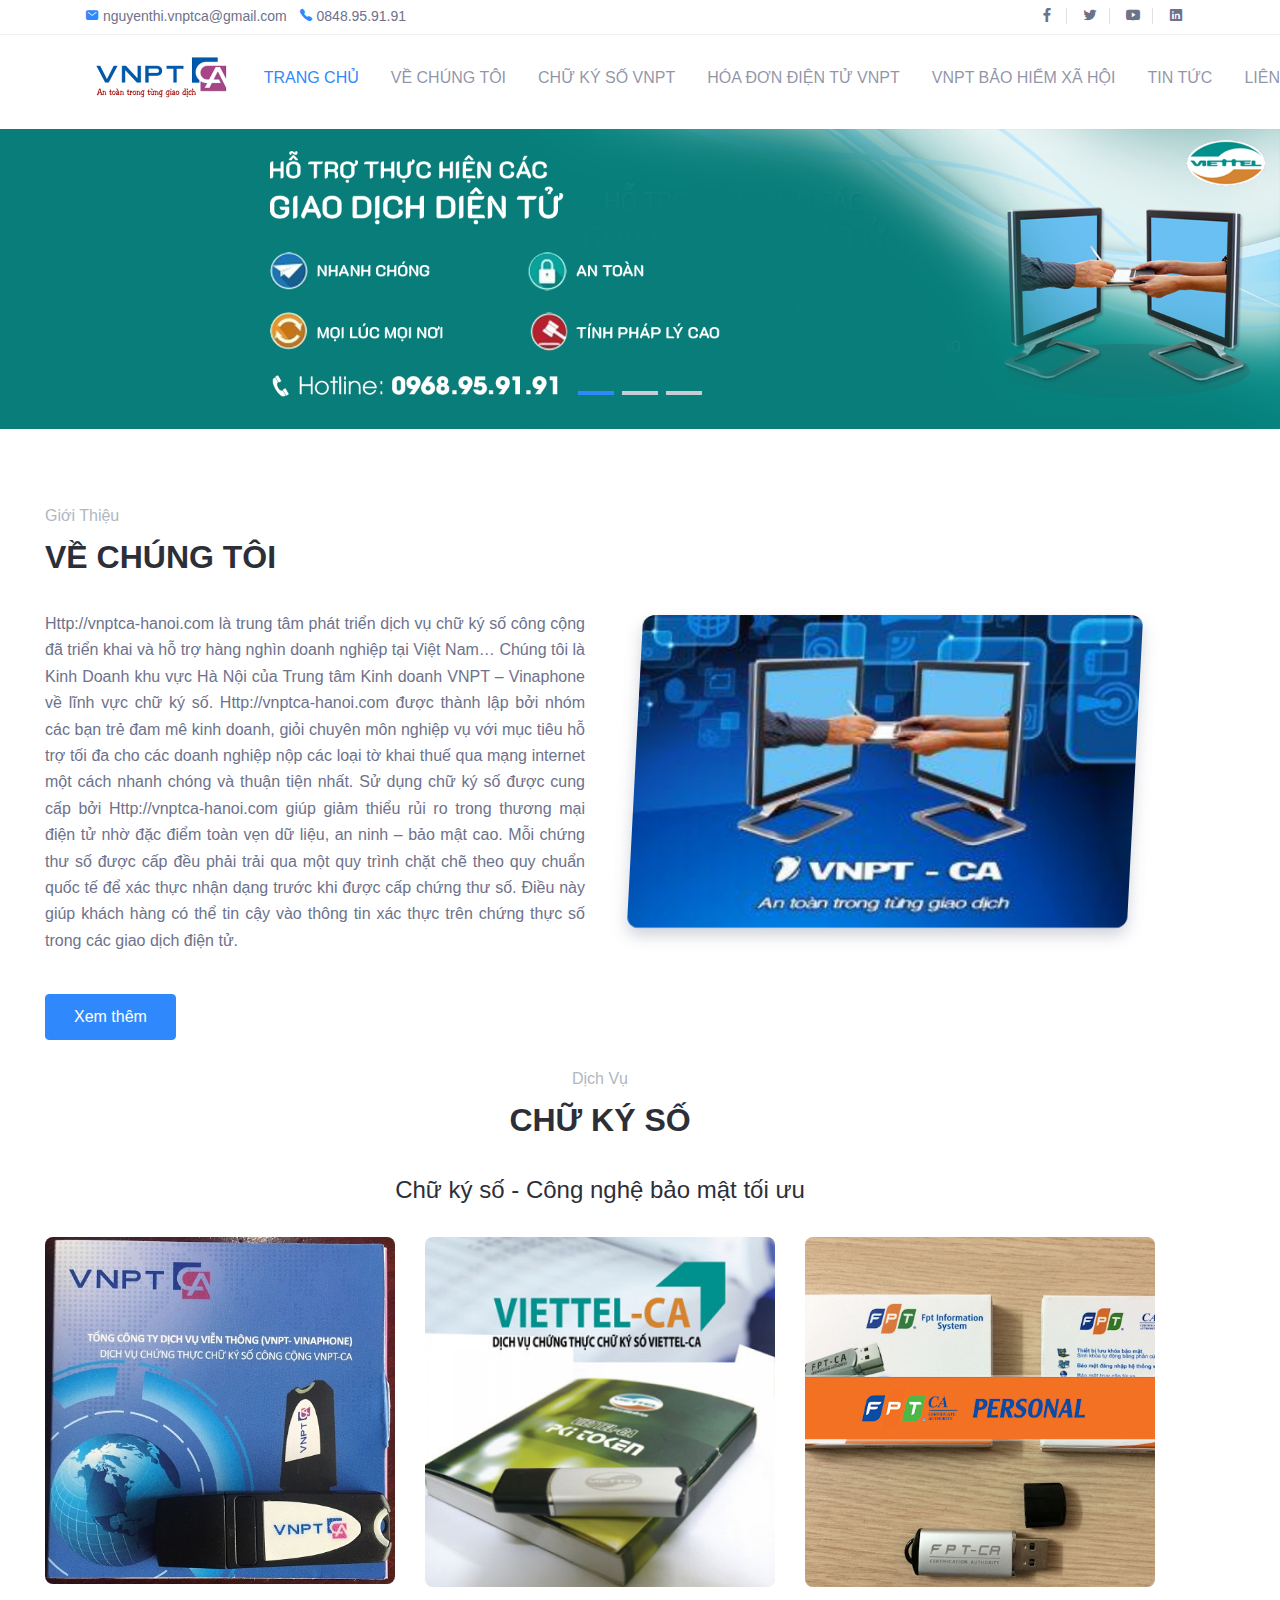
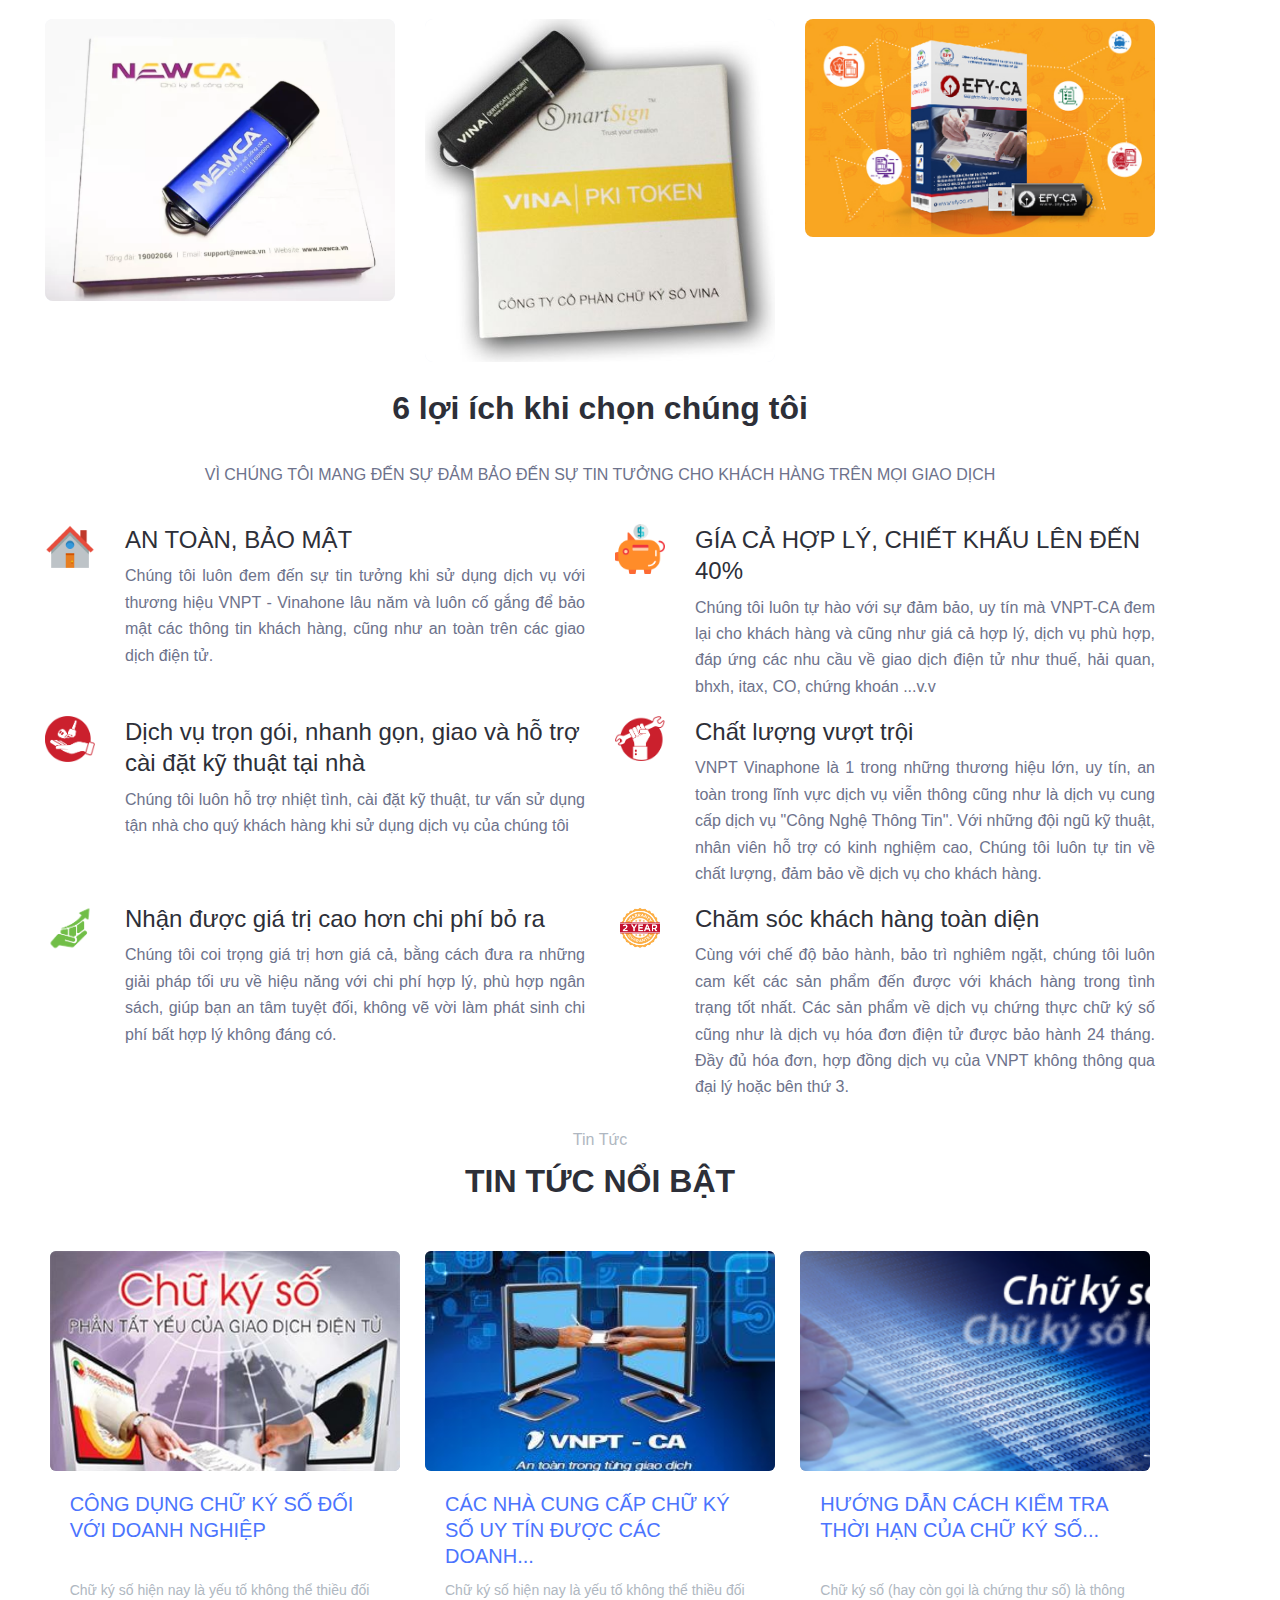
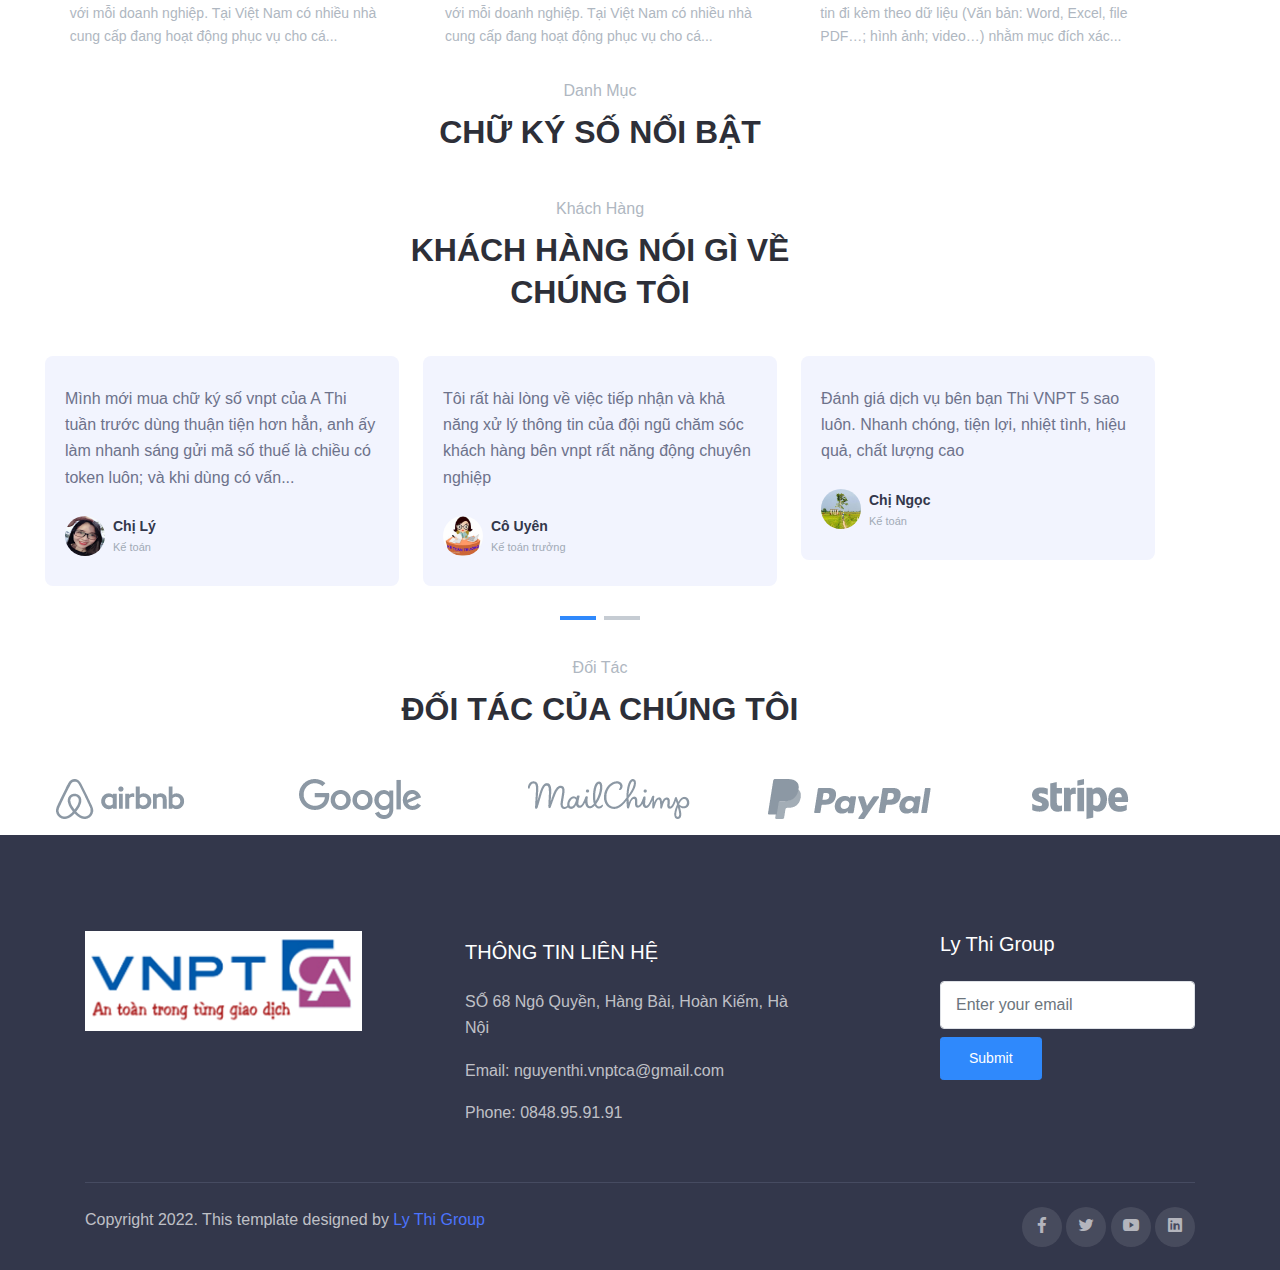
==== commit f5a69dec: "add image" ====
--- a/index.html
+++ b/index.html
@@ -27,6 +27,8 @@
     />
 
     <link rel="stylesheet" href="./assets/css/theme.css" />
+    <link rel="icon" href="./image/favicon.ico" type="image/x-icon"/>
+    <link rel="shortcut icon" href="./image/favicon.ico" type="image/x-icon"/>
   </head>
   <body>
     <!-- Back to top button -->
@@ -64,8 +66,8 @@
 
       <nav class="navbar navbar-expand-lg navbar-light">
         <div class="container">
-          <a href="index.html" class="navbar-brand"
-            >Reve<span class="text-primary">Tive.</span></a
+          <a href="https://lythigroup.com/" class="navbar-brand"
+            ><img src="./image/logo.png" alt="" style="height: 50px;"></a
           >
 
           <button
@@ -192,76 +194,66 @@
             <h2 class="title-section">CHỮ KÝ SỐ</h2>
             <h4>Chữ ký số - Công nghệ bảo mật tối ưu</h4>
           </div>
-
-          <div class="row justify-content-center">
-            <div class="col-md-6 col-lg-4 col-xl-3 py-3 mb-3">
-              <div class="text-center">
-                <div class="img-fluid mb-4">
-                  <img src="./assets/img/icons/web_development.svg" alt="" />
-                </div>
-                <h5>Web Development</h5>
-              </div>
-            </div>
-            <div class="col-md-6 col-lg-4 col-xl-3 py-3 mb-3">
-              <div class="text-center">
-                <div class="img-fluid mb-4">
-                  <img src="./assets/img/icons/graphics_design.svg" alt="" />
-                </div>
-                <h5>Graphics Design</h5>
-              </div>
-            </div>
-
-            <div class="col-md-6 col-lg-4 col-xl-3 py-3 mb-3">
-              <div class="text-center">
-                <div class="img-fluid mb-4">
-                  <img src="./assets/img/icons/seo_and_marketing.svg" alt="" />
-                </div>
-                <h5>SEO & Marketing</h5>
-              </div>
-            </div>
-
-            <div class="col-md-6 col-lg-4 col-xl-3 py-3 mb-3">
-              <div class="text-center">
-                <div class="img-fluid mb-4">
-                  <img src="./assets/img/icons/customer_services.svg" alt="" />
-                </div>
-                <h5>Customer Services</h5>
-              </div>
-            </div>
-
-            <div class="col-md-6 col-lg-4 col-xl-3 py-3 mb-3">
-              <div class="text-center">
-                <div class="img-fluid mb-4">
-                  <img src="./assets/img/icons/app_development.svg" alt="" />
-                </div>
-                <h5>App Development</h5>
-              </div>
-            </div>
-
-            <div class="col-md-6 col-lg-4 col-xl-3 py-3 mb-3">
-              <div class="text-center">
-                <div class="img-fluid mb-4">
-                  <img src="./assets/img/icons/ui_ux_design.svg" alt="" />
-                </div>
-                <h5>UI/UX Design</h5>
-              </div>
-            </div>
-
-            <div class="col-md-6 col-lg-4 col-xl-3 py-3 mb-3">
-              <div class="text-center">
-                <div class="img-fluid mb-4">
-                  <img src="./assets/img/icons/product_design.svg" alt="" />
-                </div>
-                <h5>Product Design</h5>
-              </div>
-            </div>
-
-            <div class="col-md-6 col-lg-4 col-xl-3 py-3 mb-3">
-              <div class="text-center">
-                <div class="img-fluid mb-4">
-                  <img src="./assets/img/icons/data_analyst.svg" alt="" />
-                </div>
-                <h5>Data Analyst</h5>
+          
+          <div class="row mt-3">
+            <div class="col-lg-4 py-3">
+              <div class="portfolio">
+                <a
+                  href="./image/vnpt.jpg"
+                  data-fancybox="portfolio"
+                >
+                  <img src="./image/vnpt.jpg" alt="" />
+                </a>
+              </div>
+            </div>
+            <div class="col-lg-4 py-3">
+              <div class="portfolio">
+                <a
+                  href="./image/viettel.jpg"
+                  data-fancybox="portfolio"
+                >
+                  <img src="./image/viettel.jpg" alt="" />
+                </a>
+              </div>
+            </div>
+            <div class="col-lg-4 py-3">
+              <div class="portfolio">
+                <a
+                  href="./image/fpt.jpg"
+                  data-fancybox="portfolio"
+                >
+                  <img src="./image/fpt.jpg" alt="" />
+                </a>
+              </div>
+            </div>
+            <div class="col-lg-4 py-3">
+              <div class="portfolio">
+                <a
+                  href="./image/newca.png"
+                  data-fancybox="portfolio"
+                >
+                  <img src="./image/newca.png" alt="" />
+                </a>
+              </div>
+            </div>
+            <div class="col-lg-4 py-3">
+              <div class="portfolio">
+                <a
+                  href="./image/vina.jpg"
+                  data-fancybox="portfolio"
+                >
+                  <img src="./image/vina.jpg" alt=""/>
+                </a>
+              </div>
+            </div>
+            <div class="col-lg-4 py-3">
+              <div class="portfolio">
+                <a
+                  href="./image/efy.jpg"
+                  data-fancybox="portfolio"
+                >
+                  <img src="./image/efy.jpg" alt="" />
+                </a>
               </div>
             </div>
           </div>
@@ -274,11 +266,11 @@
         <div class="container">
           <div class="benefit-we">
             <div class="text-center">
-                <h2 class="title-section">6 lợi ích khi chọn chúng tôi</h2>
-                <p style="padding-bottom: 20px;">
-                  VÌ CHÚNG TÔI MANG ĐẾN SỰ ĐẢM BẢO ĐẾN SỰ TIN TƯỞNG CHO KHÁCH
-                  HÀNG TRÊN MỌI GIAO DỊCH
-                </p>
+              <h2 class="title-section">6 lợi ích khi chọn chúng tôi</h2>
+              <p style="padding-bottom: 20px">
+                VÌ CHÚNG TÔI MANG ĐẾN SỰ ĐẢM BẢO ĐẾN SỰ TIN TƯỞNG CHO KHÁCH HÀNG
+                TRÊN MỌI GIAO DỊCH
+              </p>
             </div>
             <div class="benfit-bottom">
               <div class="row">
@@ -325,7 +317,7 @@
                         thuật tại nhà
                       </h4>
                       <p style="text-align: justify">
-                        Chúng tôi luôn hỗ trợ nhiều tình, cài đặt kỹ thuật, tư
+                        Chúng tôi luôn hỗ trợ nhiệt tình, cài đặt kỹ thuật, tư
                         vấn sử dụng tận nhà cho quý khách hàng khi sử dụng dịch
                         vụ của chúng tôi
                       </p>
@@ -403,9 +395,14 @@
                 <img src="./image/news1.jpg" alt="" />
               </div>
               <div class="team-content">
-                <h5><a href="#">CÔNG DỤNG CHỮ KÝ SỐ ĐỐI VỚI DOANH NGHIỆP</a></h5>
-                <div class="text-sm fg-grey">Chữ  ký số hiện nay là yếu tố không thể thiều đối với mỗi doanh nghiệp. Tại Việt Nam có nhiều nhà cung cấp đang hoạt động phục vụ cho cá...</div>
-
+                <h5>
+                  <a href="#">CÔNG DỤNG CHỮ KÝ SỐ ĐỐI VỚI DOANH NGHIỆP</a>
+                </h5>
+                <div class="text-sm fg-grey">
+                  Chữ ký số hiện nay là yếu tố không thể thiều đối với mỗi doanh
+                  nghiệp. Tại Việt Nam có nhiều nhà cung cấp đang hoạt động phục
+                  vụ cho cá...
+                </div>
               </div>
             </div>
 
@@ -414,9 +411,16 @@
                 <img src="./image/news2.jpg" alt="" />
               </div>
               <div class="team-content">
-                <h5><a href="#">CÁC NHÀ CUNG CẤP CHỮ KÝ SỐ UY TÍN ĐƯỢC CÁC DOANH...</a></h5>
-                <div class="text-sm fg-grey">Chữ  ký số hiện nay là yếu tố không thể thiều đối với mỗi doanh nghiệp. Tại Việt Nam có nhiều nhà cung cấp đang hoạt động phục vụ cho cá...</div>
-
+                <h5>
+                  <a href="#"
+                    >CÁC NHÀ CUNG CẤP CHỮ KÝ SỐ UY TÍN ĐƯỢC CÁC DOANH...</a
+                  >
+                </h5>
+                <div class="text-sm fg-grey">
+                  Chữ ký số hiện nay là yếu tố không thể thiều đối với mỗi doanh
+                  nghiệp. Tại Việt Nam có nhiều nhà cung cấp đang hoạt động phục
+                  vụ cho cá...
+                </div>
               </div>
             </div>
 
@@ -425,9 +429,16 @@
                 <img src="./image/news3.png" alt="" />
               </div>
               <div class="team-content">
-                <h5><a href="#">HƯỚNG DẪN CÁCH KIỂM TRA THỜI HẠN CỦA CHỮ KÝ SỐ...</a></h5>
-                <div class="text-sm fg-grey">Chữ ký số (hay còn gọi là chứng thư số) là thông tin đi kèm theo dữ liệu (Văn bản: Word, Excel, file PDF…; hình ảnh; video…) nhằm mục đích xác...</div>
-
+                <h5>
+                  <a href="#"
+                    >HƯỚNG DẪN CÁCH KIỂM TRA THỜI HẠN CỦA CHỮ KÝ SỐ...</a
+                  >
+                </h5>
+                <div class="text-sm fg-grey">
+                  Chữ ký số (hay còn gọi là chứng thư số) là thông tin đi kèm
+                  theo dữ liệu (Văn bản: Word, Excel, file PDF…; hình ảnh;
+                  video…) nhằm mục đích xác...
+                </div>
               </div>
             </div>
           </div>
@@ -438,7 +449,11 @@
 
       <div class="page-section">
         <div class="container">
-          <div class="row align-items-center">
+          <div class="text-center">
+            <div class="subhead">Danh mục</div>
+            <h2 class="title-section">CHỮ KÝ SỐ NỔI BẬT</h2>
+          </div>
+          <!-- <div class="row align-items-center">
             <div class="col-md-6 py-3">
               <div class="subhead">Portfolio</div>
               <h2 class="title-section">Our Latest Projects</h2>
@@ -448,70 +463,23 @@
                 >Browse Projects <span class="mai-arrow-forward ml-2"></span
               ></a>
             </div>
-          </div>
-
-          <div class="row mt-3">
-            <div class="col-lg-4 py-3">
-              <div class="portfolio">
-                <a
-                  href="./assets/img/portfolio/work-1.jpg"
-                  data-fancybox="portfolio"
-                >
-                  <img src="./assets/img/portfolio/work-1.jpg" alt="" />
-                </a>
-              </div>
-            </div>
-            <div class="col-lg-4 py-3">
-              <div class="portfolio">
-                <a
-                  href="./assets/img/portfolio/work-2.jpg"
-                  data-fancybox="portfolio"
-                >
-                  <img src="./assets/img/portfolio/work-2.jpg" alt="" />
-                </a>
-              </div>
-            </div>
-            <div class="col-lg-4 py-3">
-              <div class="portfolio">
-                <a
-                  href="./assets/img/portfolio/work-3.jpg"
-                  data-fancybox="portfolio"
-                >
-                  <img src="./assets/img/portfolio/work-3.jpg" alt="" />
-                </a>
-              </div>
-            </div>
-            <div class="col-lg-4 py-3">
-              <div class="portfolio">
-                <a
-                  href="./assets/img/portfolio/work-4.jpg"
-                  data-fancybox="portfolio"
-                >
-                  <img src="./assets/img/portfolio/work-4.jpg" alt="" />
-                </a>
-              </div>
-            </div>
-            <div class="col-lg-4 py-3">
-              <div class="portfolio">
-                <a
-                  href="./assets/img/portfolio/work-5.jpg"
-                  data-fancybox="portfolio"
-                >
-                  <img src="./assets/img/portfolio/work-5.jpg" alt="" />
-                </a>
-              </div>
-            </div>
-            <div class="col-lg-4 py-3">
-              <div class="portfolio">
-                <a
-                  href="./assets/img/portfolio/work-6.jpg"
-                  data-fancybox="portfolio"
-                >
-                  <img src="./assets/img/portfolio/work-6.jpg" alt="" />
-                </a>
-              </div>
-            </div>
-          </div>
+          </div> -->
+
+        </div>
+        <!-- .container -->
+      </div>
+      <!-- .page-section -->
+
+      <div class="page-section">
+        <div class="container">
+          <div class="text-center">
+            <div class="subhead">Khách hàng</div>
+            <h2 class="title-section">KHÁCH HÀNG NÓI GÌ VỀ CHÚNG TÔI</h2>
+          </div>
+
+          <!-- <div class="text-center">
+            <a href="blog.html" class="btn btn-primary">View More</a>
+          </div> -->
         </div>
         <!-- .container -->
       </div>
@@ -523,102 +491,100 @@
           <div class="owl-carousel testimonial-carousel">
             <div class="card-testimonial">
               <div class="content">
-                The quick, brown fox jumps over a lazy dog. DJs flock by when
-                MTV ax quiz prog. Junk MTV quiz graced by fox whelps. Bawds jog,
-                flick quartz, vex nymphs. Waltz, bad nymph
+                Mình mới mua chữ ký số vnpt của A Thi tuần trước dùng thuận tiện
+                hơn hẳn, anh ấy làm nhanh sáng gửi mã số thuế là chiều có token
+                luôn; và khi dùng có vấn...
               </div>
               <div class="author">
                 <div class="avatar">
-                  <img src="./assets/img/person/person_1.jpg" alt="" />
+                  <img src="./image/avatar1.jpg" alt="" />
                 </div>
                 <div class="d-inline-block ml-2">
-                  <div class="author-name">Sam Watson</div>
-                  <div class="author-info">CEO - Mosh Elite Ltd.</div>
+                  <div class="author-name">Chị Lý</div>
+                  <div class="author-info">Kế toán</div>
                 </div>
               </div>
             </div>
 
             <div class="card-testimonial">
               <div class="content">
-                The quick, brown fox jumps over a lazy dog. DJs flock by when
-                MTV ax quiz prog. Junk MTV quiz graced by fox whelps. Bawds jog,
-                flick quartz, vex nymphs. Waltz, bad nymph
+                Tôi rất hài lòng về việc tiếp nhận và khả năng xử lý thông tin
+                của đội ngũ chăm sóc khách hàng bên vnpt rất năng động chuyên
+                nghiệp
               </div>
               <div class="author">
                 <div class="avatar">
-                  <img src="./assets/img/person/person_2.jpg" alt="" />
+                  <img src="./image/avatar3.jpg" alt="" />
                 </div>
                 <div class="d-inline-block ml-2">
-                  <div class="author-name">Edinson Alfa</div>
-                  <div class="author-info">CEO - Mosh Elite Ltd.</div>
+                  <div class="author-name">Cô Uyên</div>
+                  <div class="author-info">Kế toán trưởng</div>
                 </div>
               </div>
             </div>
 
             <div class="card-testimonial">
               <div class="content">
-                The quick, brown fox jumps over a lazy dog. DJs flock by when
-                MTV ax quiz prog. Junk MTV quiz graced by fox whelps. Bawds jog,
-                flick quartz, vex nymphs. Waltz, bad nymph
+                Đánh giá dịch vụ bên bạn Thi VNPT 5 sao luôn. Nhanh chóng, tiện
+                lợi, nhiệt tình, hiệu quả, chất lượng cao
+              </div>
+              <div class="author">
+                <div class="avatar">
+                  <img src="./image/avatar2.jpg" alt="" />
+                </div>
+                <div class="d-inline-block ml-2">
+                  <div class="author-name">Chị Ngọc</div>
+                  <div class="author-info">Kế toán</div>
+                </div>
+              </div>
+            </div>
+
+            <div class="card-testimonial">
+              <div class="content">
+                Chữ ký số vnpt thật sự rất uy tín, chất lượng tốt. Nhân viên
+                chăm sóc hỗ trợ khách hàng rất nhiệt tình. Bạn nhân viên kinh
+                doanh hay hỗ trợ là Bạn Thi ...
+              </div>
+              <div class="author">
+                <div class="avatar">
+                  <img src="./image/avatar4.jpg" alt="" />
+                </div>
+                <div class="d-inline-block ml-2">
+                  <div class="author-name">Anh Quân</div>
+                  <div class="author-info">Trưởng phòng kinh doanh</div>
+                </div>
+              </div>
+            </div>
+
+            <div class="card-testimonial">
+              <div class="content">
+                Chúng tôi gắn bó với vnpt gần 6 năm, thực sự rất hài hài lòng
+                với dịch vụ chăm sóc khách hàng của bên này . vnpt giúp giảm
+                thiểu thủ tục hành chính và...
+              </div>
+              <div class="author">
+                <div class="avatar">
+                  <img src="./image/avatar5.jpg" alt="" />
+                </div>
+                <div class="d-inline-block ml-2">
+                  <div class="author-name">Anh Nam</div>
+                  <div class="author-info">Giám đốc</div>
+                </div>
+              </div>
+            </div>
+
+            <div class="card-testimonial">
+              <div class="content">
+                Đánh giá dịch vụ bên bạn Thi VNPT 5 sao luôn. Nhanh chóng, tiện
+                lợi, nhiệt tình, hiệu quả, chất lượng cao
               </div>
               <div class="author">
                 <div class="avatar">
                   <img src="./assets/img/person/person_3.jpg" alt="" />
                 </div>
                 <div class="d-inline-block ml-2">
-                  <div class="author-name">May Halloway</div>
-                  <div class="author-info">CEO - Mosh Elite Ltd.</div>
-                </div>
-              </div>
-            </div>
-
-            <div class="card-testimonial">
-              <div class="content">
-                The quick, brown fox jumps over a lazy dog. DJs flock by when
-                MTV ax quiz prog. Junk MTV quiz graced by fox whelps. Bawds jog,
-                flick quartz, vex nymphs. Waltz, bad nymph
-              </div>
-              <div class="author">
-                <div class="avatar">
-                  <img src="./assets/img/person/person_1.jpg" alt="" />
-                </div>
-                <div class="d-inline-block ml-2">
-                  <div class="author-name">Sam Watson</div>
-                  <div class="author-info">CEO - Mosh Elite Ltd.</div>
-                </div>
-              </div>
-            </div>
-
-            <div class="card-testimonial">
-              <div class="content">
-                The quick, brown fox jumps over a lazy dog. DJs flock by when
-                MTV ax quiz prog. Junk MTV quiz graced by fox whelps. Bawds jog,
-                flick quartz, vex nymphs. Waltz, bad nymph
-              </div>
-              <div class="author">
-                <div class="avatar">
-                  <img src="./assets/img/person/person_2.jpg" alt="" />
-                </div>
-                <div class="d-inline-block ml-2">
-                  <div class="author-name">Edinson Alfa</div>
-                  <div class="author-info">CEO - Mosh Elite Ltd.</div>
-                </div>
-              </div>
-            </div>
-
-            <div class="card-testimonial">
-              <div class="content">
-                The quick, brown fox jumps over a lazy dog. DJs flock by when
-                MTV ax quiz prog. Junk MTV quiz graced by fox whelps. Bawds jog,
-                flick quartz, vex nymphs. Waltz, bad nymph
-              </div>
-              <div class="author">
-                <div class="avatar">
-                  <img src="./assets/img/person/person_3.jpg" alt="" />
-                </div>
-                <div class="d-inline-block ml-2">
-                  <div class="author-name">May Halloway</div>
-                  <div class="author-info">CEO - Mosh Elite Ltd.</div>
+                  <div class="author-name">Bạn Nga</div>
+                  <div class="author-info">Kế toán</div>
                 </div>
               </div>
             </div>
@@ -629,121 +595,6 @@
       </div>
       <!-- .page-section -->
 
-      <div class="page-section">
-        <div class="container">
-          <div class="text-center">
-            <div class="subhead">Tin Tức</div>
-            <h2 class="title-section">KHÁCH HÀNG NÓI GÌ VỀ CHÚNG TÔI</h2>
-          </div>
-
-          <div class="row my-5 card-blog-row">
-            <div class="col-lg-3 py-3">
-              <div class="card-blog">
-                <div class="header">
-                  <div class="entry-footer">
-                    <div class="post-author">Sam Newman</div>
-                    <a href="#" class="post-date">23 Apr 2020</a>
-                  </div>
-                </div>
-                <div class="body">
-                  <div class="post-title">
-                    <a href="blog-single.html">What is Business Management?</a>
-                  </div>
-                </div>
-                <div class="footer">
-                  <a href="blog-single.html"
-                    >Read More <span class="mai-chevron-forward text-sm"></span
-                  ></a>
-                </div>
-              </div>
-            </div>
-            <div class="col-lg-3 py-3">
-              <div class="card-blog">
-                <div class="header">
-                  <div class="avatar">
-                    <img src="./assets/img/person/person_1.jpg" alt="" />
-                  </div>
-                  <div class="entry-footer">
-                    <div class="post-author">Sam Newman</div>
-                    <a href="#" class="post-date">23 Apr 2020</a>
-                  </div>
-                </div>
-                <div class="body">
-                  <div class="post-title">
-                    <a href="blog-single.html">What is Business Management?</a>
-                  </div>
-                  <div class="post-excerpt">
-                    Lorem, ipsum dolor sit amet consectetur adipisicing elit.
-                  </div>
-                </div>
-                <div class="footer">
-                  <a href="blog-single.html"
-                    >Read More <span class="mai-chevron-forward text-sm"></span
-                  ></a>
-                </div>
-              </div>
-            </div>
-            <div class="col-lg-3 py-3">
-              <div class="card-blog">
-                <div class="header">
-                  <div class="avatar">
-                    <img src="./assets/img/person/person_2.jpg" alt="" />
-                  </div>
-                  <div class="entry-footer">
-                    <div class="post-author">Sam Newman</div>
-                    <a href="#" class="post-date">23 Apr 2020</a>
-                  </div>
-                </div>
-                <div class="body">
-                  <div class="post-title">
-                    <a href="blog-single.html">What is Business Management?</a>
-                  </div>
-                  <div class="post-excerpt">
-                    Lorem, ipsum dolor sit amet consectetur adipisicing elit.
-                  </div>
-                </div>
-                <div class="footer">
-                  <a href="blog-single.html"
-                    >Read More <span class="mai-chevron-forward text-sm"></span
-                  ></a>
-                </div>
-              </div>
-            </div>
-            <div class="col-lg-3 py-3">
-              <div class="card-blog">
-                <div class="header">
-                  <div class="avatar">
-                    <img src="./assets/img/person/person_3.jpg" alt="" />
-                  </div>
-                  <div class="entry-footer">
-                    <div class="post-author">Sam Newman</div>
-                    <a href="#" class="post-date">23 Apr 2020</a>
-                  </div>
-                </div>
-                <div class="body">
-                  <div class="post-title">
-                    <a href="blog-single.html">What is Business Management?</a>
-                  </div>
-                  <div class="post-excerpt">
-                    Lorem, ipsum dolor sit amet consectetur adipisicing elit.
-                  </div>
-                </div>
-                <div class="footer">
-                  <a href="blog-single.html"
-                    >Read More <span class="mai-chevron-forward text-sm"></span
-                  ></a>
-                </div>
-              </div>
-            </div>
-          </div>
-
-          <!-- <div class="text-center">
-            <a href="blog.html" class="btn btn-primary">View More</a>
-          </div> -->
-        </div>
-        <!-- .container -->
-      </div>
-      <!-- .page-section -->
 
       <!-- <div class="page-section">
         <div class="container">
@@ -845,26 +696,26 @@
 
     <footer class="page-footer">
       <div class="container">
-        <div class="row">
+        <div class="row d-flex justify-content-between">
           <div class="col-lg-3 py-3">
-            <h3>Reve<span class="fg-primary">Tive.</span></h3>
-          </div>
-          <div class="col-lg-3 py-3">
-            <h5>Contact Information</h5>
-            <p>301 The Greenhouse, Custard Factory, London, E2 8DY.</p>
-            <p>Email: example@mail.com</p>
-            <p>Phone: +00 112323980</p>
-          </div>
-          <div class="col-lg-3 py-3">
+            <img src="./image/logo.png" alt="" style="height: 100px;">
+          </div>
+          <div class="col-lg-4 py-4">
+            <h5>THÔNG TIN LIÊN HỆ</h5>
+            <p>SỐ 68 Ngô Quyền, Hàng Bài, Hoàn Kiếm, Hà Nội</p>
+            <p>Email: nguyenthi.vnptca@gmail.com</p>
+            <p>Phone: 0848.95.91.91</p>
+          </div>
+          <!-- <div class="col-lg-3 py-3">
             <h5>Company</h5>
             <ul class="footer-menu">
               <li><a href="#">Career</a></li>
               <li><a href="#">Resources</a></li>
               <li><a href="#">News & Feed</a></li>
             </ul>
-          </div>
+          </div> -->
           <div class="col-lg-3 py-3">
-            <h5>Newsletter</h5>
+            <h5>Ly Thi Group</h5>
             <form action="#">
               <input
                 type="text"
@@ -883,8 +734,8 @@
         <div class="row mt-4">
           <div class="col-md-6">
             <p>
-              Copyright 2020. This template designed by
-              <a href="https://macodeid.com">MACode ID</a>
+              Copyright 2022. This template designed by
+              <a href="#">Ly Thi Group</a>
             </p>
           </div>
           <div class="col-md-6 text-right">
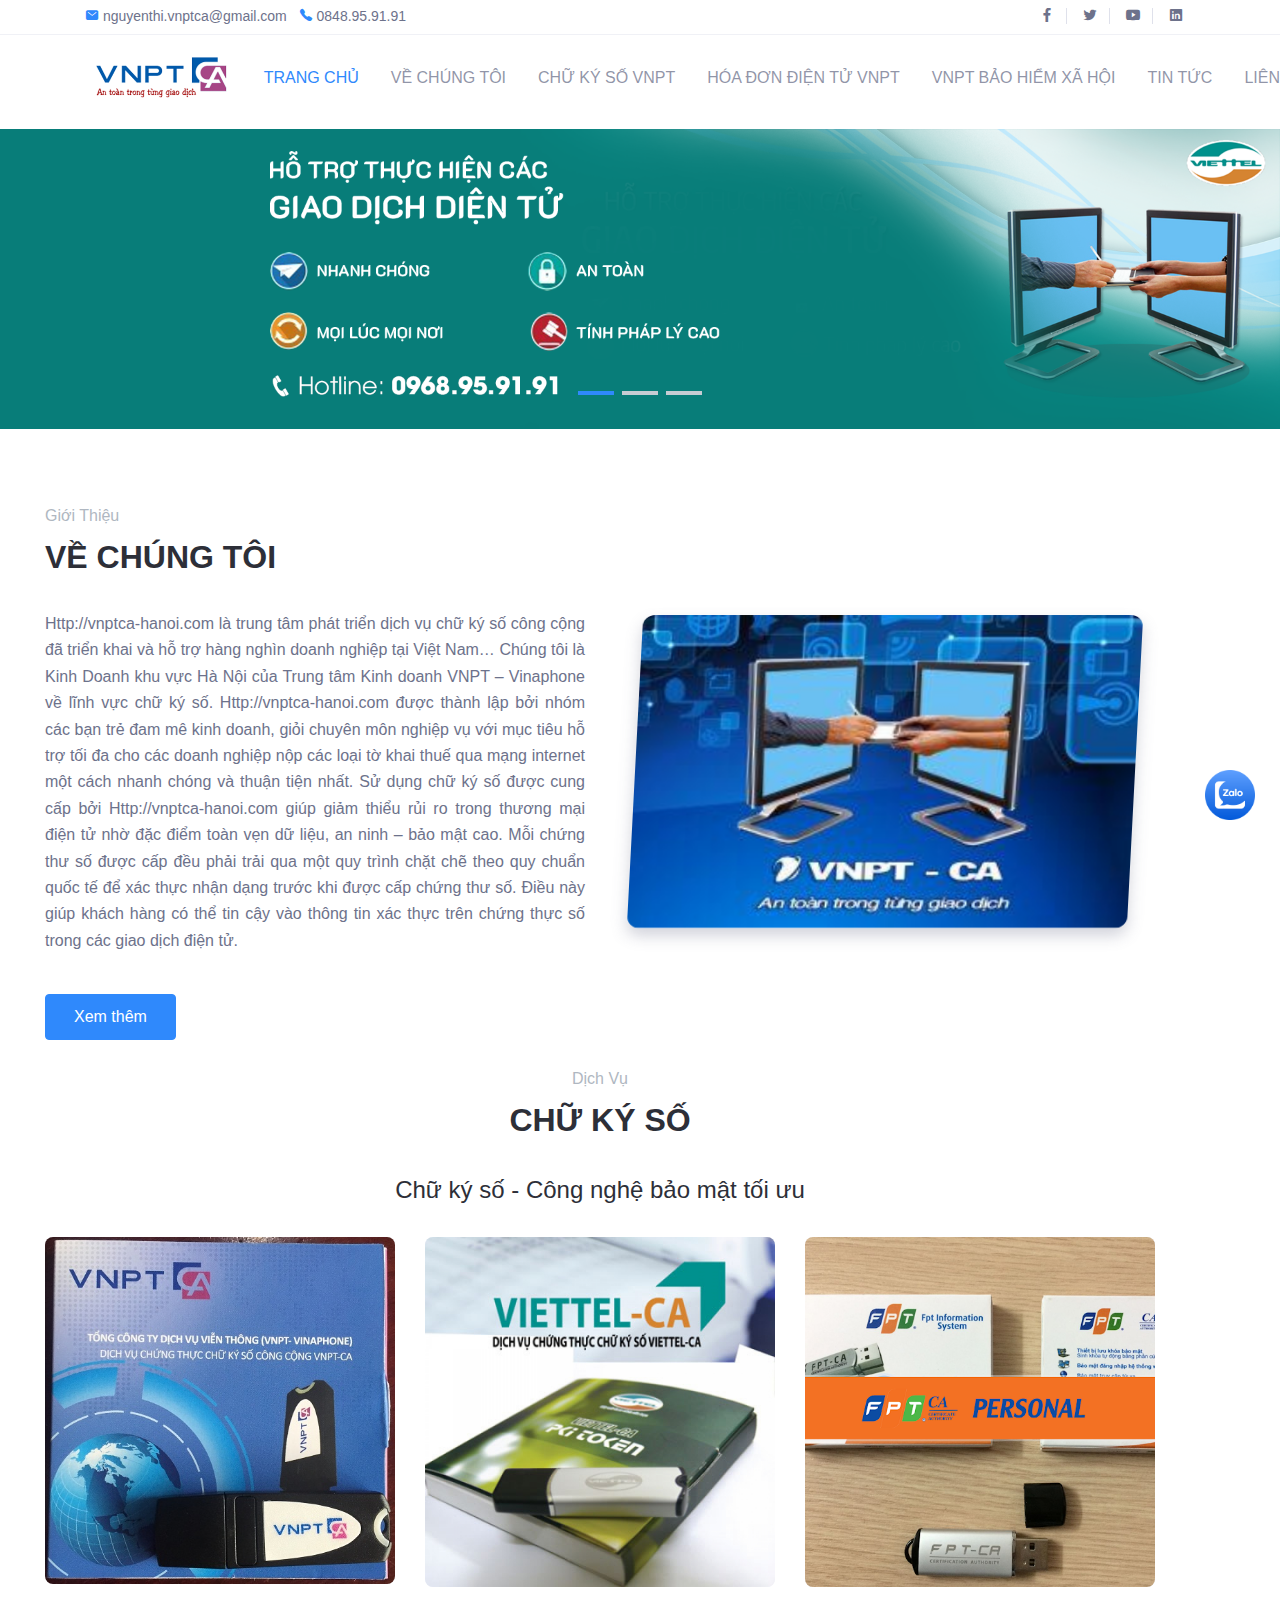
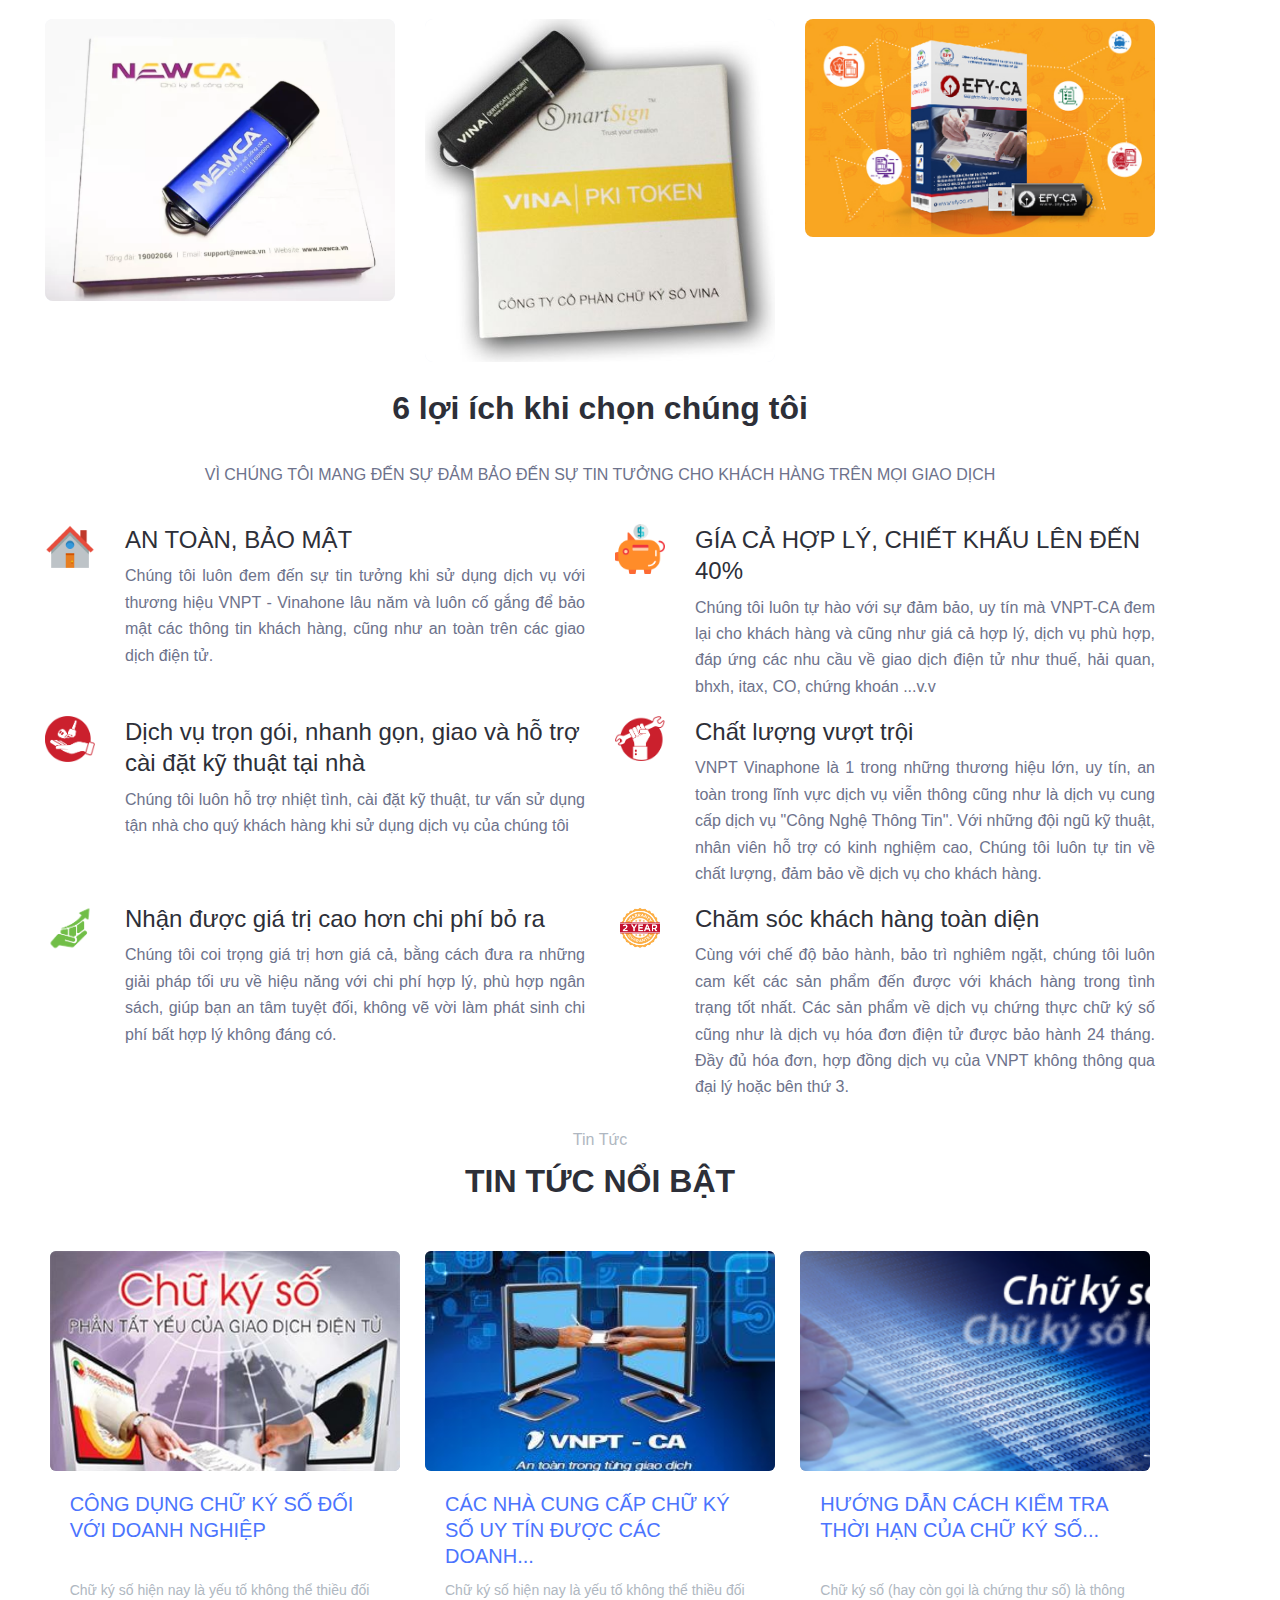
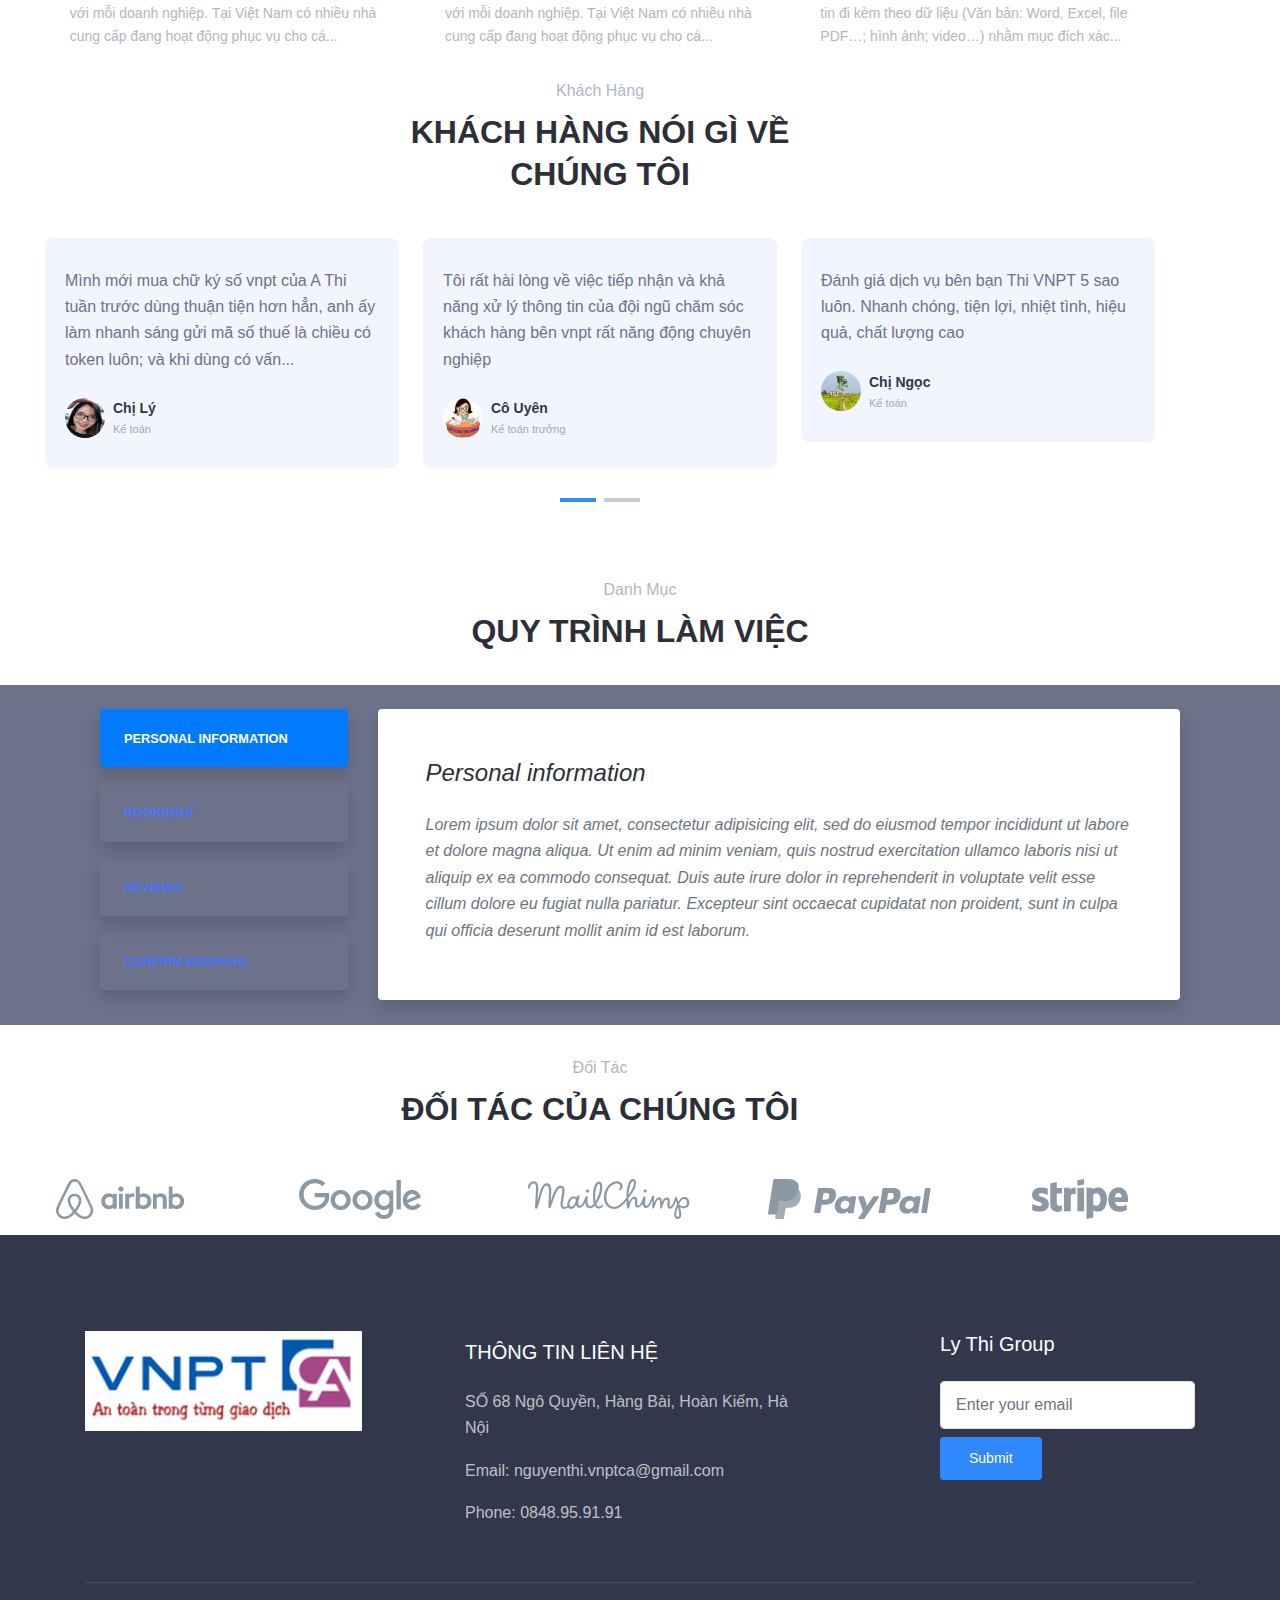
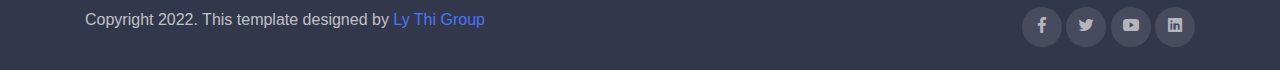
==== commit 00b0d168: "fix" ====
--- a/index.html
+++ b/index.html
@@ -1,379 +1,347 @@
 <!DOCTYPE html>
 <html lang="en">
-  <head>
-    <meta charset="UTF-8" />
-    <meta name="viewport" content="width=device-width, initial-scale=1.0" />
-
-    <meta http-equiv="X-UA-Compatible" content="IE=edge" />
-
-    <meta name="copyright" content="MACode ID, https://macodeid.com/" />
-
-    <title>Chữ ký số điện tử - mang lại sự an toàn khi sử dụng</title>
-
-    <link rel="stylesheet" href="./assets/css/bootstrap.css" />
-
-    <link rel="stylesheet" href="./assets/css/maicons.css" />
-
-    <link rel="stylesheet" href="./assets/vendor/animate/animate.css" />
-
-    <link
-      rel="stylesheet"
-      href="./assets/vendor/owl-carousel/css/owl.carousel.css"
-    />
-
-    <link
-      rel="stylesheet"
-      href="./assets/vendor/fancybox/css/jquery.fancybox.css"
-    />
-
-    <link rel="stylesheet" href="./assets/css/theme.css" />
-    <link rel="icon" href="./image/favicon.ico" type="image/x-icon"/>
-    <link rel="shortcut icon" href="./image/favicon.ico" type="image/x-icon"/>
-  </head>
-  <body>
-    <!-- Back to top button -->
-    <div class="back-to-top"></div>
-
-    <header>
-      <div class="top-bar">
-        <div class="container">
-          <div class="row align-items-center">
-            <div class="col-md-8">
-              <div class="d-inline-block">
-                <span class="mai-mail fg-primary"></span>
-                <a href="mailto:nguyenthi.vnptca@gmail.com"
-                  >nguyenthi.vnptca@gmail.com</a
-                >
-              </div>
-              <div class="d-inline-block ml-2">
-                <span class="mai-call fg-primary"></span>
-                <a href="tel:+84848.95.91.91">0848.95.91.91</a>
-              </div>
-            </div>
-            <div class="col-md-4 text-right d-none d-md-block">
-              <div class="social-mini-button">
-                <a href="#"><span class="mai-logo-facebook-f"></span></a>
-                <a href="#"><span class="mai-logo-twitter"></span></a>
-                <a href="#"><span class="mai-logo-youtube"></span></a>
-                <a href="#"><span class="mai-logo-linkedin"></span></a>
-              </div>
-            </div>
-          </div>
-        </div>
-        <!-- .container -->
-      </div>
-      <!-- .top-bar -->
-
-      <nav class="navbar navbar-expand-lg navbar-light">
-        <div class="container">
-          <a href="https://lythigroup.com/" class="navbar-brand"
-            ><img src="./image/logo.png" alt="" style="height: 50px;"></a
-          >
-
-          <button
-            class="navbar-toggler"
-            data-toggle="collapse"
-            data-target="#navbarContent"
-            aria-controls="navbarContent"
-            aria-expanded="false"
-            aria-label="Toggle navigation"
-          >
-            <span class="navbar-toggler-icon"></span>
-          </button>
-
-          <div class="navbar-collapse collapse" id="navbarContent">
-            <ul class="navbar-nav ml-auto pt-3 pt-lg-0">
-              <li class="nav-item active">
-                <a href="index.html" class="nav-link">TRANG CHỦ</a>
-              </li>
-              <li class="nav-item">
-                <a href="about.html" class="nav-link">VỀ CHÚNG TÔI</a>
-              </li>
-              <li class="nav-item">
-                <a href="services.html" class="nav-link">CHỮ KÝ SỐ VNPT</a>
-              </li>
-              <li class="nav-item">
-                <a href="portfolio.html" class="nav-link"
-                  >HÓA ĐƠN ĐIỆN TỬ VNPT</a
-                >
-              </li>
-              <li class="nav-item">
-                <a href="portfolio.html" class="nav-link"
-                  >VNPT BẢO HIỂM XÃ HỘI</a
-                >
-              </li>
-              <li class="nav-item">
-                <a href="blog.html" class="nav-link">TIN TỨC</a>
-              </li>
-              <li class="nav-item">
-                <a href="contact.html" class="nav-link">LIÊN HỆ</a>
-              </li>
-            </ul>
-          </div>
-        </div>
-        <!-- .container -->
-      </nav>
-      <!-- .navbar -->
-
-      <div class="page-banner home-banner mb-5">
-        <div class="slider-wrapper">
-          <div class="owl-carousel hero-carousel">
-            <div class="hero-carousel-item">
-              <img src="./image/banner-1.png" alt="" />
-              <!-- <div class="img-caption">
+
+<head>
+  <meta charset="UTF-8" />
+  <meta name="viewport" content="width=device-width, initial-scale=1.0" />
+
+  <meta http-equiv="X-UA-Compatible" content="IE=edge" />
+
+  <meta name="copyright" content="MACode ID, https://macodeid.com/" />
+
+  <title>Chữ ký số điện tử - mang lại sự an toàn khi sử dụng</title>
+
+  <link rel="stylesheet" href="./assets/css/bootstrap.css" />
+
+  <link rel="stylesheet" href="./assets/css/maicons.css" />
+
+  <link rel="stylesheet" href="./assets/vendor/animate/animate.css" />
+
+  <link rel="stylesheet" href="./assets/vendor/owl-carousel/css/owl.carousel.css" />
+
+  <link rel="stylesheet" href="./assets/vendor/fancybox/css/jquery.fancybox.css" />
+
+  <link rel="stylesheet" href="./assets/css/theme.css" />
+  <link rel="icon" href="./image/favicon.ico" type="image/x-icon" />
+  <link rel="shortcut icon" href="./image/favicon.ico" type="image/x-icon" />
+</head>
+
+<body>
+  <!-- Back to top button -->
+  <div class="back-to-top"></div>
+
+  <a class="zalo" href="//zalo.me/0968959191" target="_blank">
+    <img src="./image/zalo.png" alt="HTML tutorial">
+  </a>
+
+  <header>
+    <div class="top-bar">
+      <div class="container">
+        <div class="row align-items-center">
+          <div class="col-md-8">
+            <div class="d-inline-block">
+              <span class="mai-mail fg-primary"></span>
+              <a href="mailto:nguyenthi.vnptca@gmail.com">nguyenthi.vnptca@gmail.com</a>
+            </div>
+            <div class="d-inline-block ml-2">
+              <span class="mai-call fg-primary"></span>
+              <a href="tel:+84848.95.91.91">0848.95.91.91</a>
+            </div>
+          </div>
+          <div class="col-md-4 text-right d-none d-md-block">
+            <div class="social-mini-button">
+              <a href="#"><span class="mai-logo-facebook-f"></span></a>
+              <a href="#"><span class="mai-logo-twitter"></span></a>
+              <a href="#"><span class="mai-logo-youtube"></span></a>
+              <a href="#"><span class="mai-logo-linkedin"></span></a>
+            </div>
+          </div>
+        </div>
+      </div>
+      <!-- .container -->
+    </div>
+    <!-- .top-bar -->
+
+    <nav class="navbar navbar-expand-lg navbar-light">
+      <div class="container">
+        <a href="https://lythigroup.com/" class="navbar-brand"><img src="./image/logo.png" alt=""
+            style="height: 50px;"></a>
+
+        <button class="navbar-toggler" data-toggle="collapse" data-target="#navbarContent" aria-controls="navbarContent"
+          aria-expanded="false" aria-label="Toggle navigation">
+          <span class="navbar-toggler-icon"></span>
+        </button>
+
+        <div class="navbar-collapse collapse" id="navbarContent">
+          <ul class="navbar-nav ml-auto pt-3 pt-lg-0">
+            <li class="nav-item active">
+              <a href="index.html" class="nav-link">TRANG CHỦ</a>
+            </li>
+            <li class="nav-item">
+              <a href="about.html" class="nav-link">VỀ CHÚNG TÔI</a>
+            </li>
+            <li class="nav-item">
+              <a href="chu-ky-so-vnpt.html" class="nav-link">CHỮ KÝ SỐ VNPT</a>
+            </li>
+            <li class="nav-item">
+              <a href="portfolio.html" class="nav-link">HÓA ĐƠN ĐIỆN TỬ VNPT</a>
+            </li>
+            <li class="nav-item">
+              <a href="portfolio.html" class="nav-link">VNPT BẢO HIỂM XÃ HỘI</a>
+            </li>
+            <li class="nav-item">
+              <a href="blog.html" class="nav-link">TIN TỨC</a>
+            </li>
+            <li class="nav-item">
+              <a href="contact.html" class="nav-link">LIÊN HỆ</a>
+            </li>
+          </ul>
+        </div>
+      </div>
+      <!-- .container -->
+    </nav>
+    <!-- .navbar -->
+
+    <div class="page-banner home-banner mb-5">
+      <div class="slider-wrapper">
+        <div class="owl-carousel hero-carousel">
+          <div class="hero-carousel-item">
+            <img src="./image/banner-1.png" alt="" />
+            <!-- <div class="img-caption">
               <div class="subhead">We're design studio believe in ideas</div>
               <h1 class="mb-4">Creative Design</h1>
               <a href="#services" class="btn btn-outline-light">Get Started</a>
             </div> -->
-            </div>
-            <div class="hero-carousel-item">
-              <img src="./image/banner-2.png" alt="" />
-              <!-- <div class="img-caption">
+          </div>
+          <div class="hero-carousel-item">
+            <img src="./image/banner-2.png" alt="" />
+            <!-- <div class="img-caption">
               <h1 class="mb-4">We combine Design, Thinking, and Technical</h1>
               <a href="#services" class="btn btn-outline-light">Get Started</a>
               <a href="#services" class="btn btn-primary">See Pricing</a>
             </div> -->
-            </div>
-            <div class="hero-carousel-item">
-              <img src="./image/banner-3.png" alt="" />
-              <!-- <div class="img-caption">
+          </div>
+          <div class="hero-carousel-item">
+            <img src="./image/banner-3.png" alt="" />
+            <!-- <div class="img-caption">
               <div class="subhead">Easy way to build perfect website</div>
               <h1 class="mb-4">Beautify handcrafted templates for your website</h1>
               <a href="#services" class="btn btn-primary">Read More</a>
             </div> -->
-            </div>
-          </div>
-        </div>
-        <!-- .slider-wrapper -->
-      </div>
-      <!-- .page-banner -->
-    </header>
-
-    <main>
-      <div class="page-section">
-        <div class="container">
-          <div class="row align-items-center">
-            <div class="col-lg-6 py-3">
-              <div class="subhead">Giới thiệu</div>
-              <h2 class="title-section">VỀ CHÚNG TÔI</h2>
-
-              <p style="text-align: justify">
-                Http://vnptca-hanoi.com là trung tâm phát triển dịch vụ chữ ký
-                số công cộng đã triển khai và hỗ trợ hàng nghìn doanh nghiệp tại
-                Việt Nam… Chúng tôi là Kinh Doanh khu vực Hà Nội của Trung tâm
-                Kinh doanh VNPT – Vinaphone về lĩnh vực chữ ký số.
-                Http://vnptca-hanoi.com được thành lập bởi nhóm các bạn trẻ đam
-                mê kinh doanh, giỏi chuyên môn nghiệp vụ với mục tiêu hỗ trợ tối
-                đa cho các doanh nghiệp nộp các loại tờ khai thuế qua mạng
-                internet một cách nhanh chóng và thuận tiện nhất. Sử dụng chữ ký
-                số được cung cấp bởi Http://vnptca-hanoi.com giúp giảm thiểu rủi
-                ro trong thương mại điện tử nhờ đặc điểm toàn vẹn dữ liệu, an
-                ninh – bảo mật cao. Mỗi chứng thư số được cấp đều phải trải qua
-                một quy trình chặt chẽ theo quy chuẩn quốc tế để xác thực nhận
-                dạng trước khi được cấp chứng thư số. Điều này giúp khách hàng
-                có thể tin cậy vào thông tin xác thực trên chứng thực số trong
-                các giao dịch điện tử.
-              </p>
-
-              <a href="about.html" class="btn btn-primary mt-4">Xem thêm</a>
-            </div>
-            <div class="col-lg-6 py-3">
-              <div class="about-img">
-                <img src="./image/about-us.jpg" alt="" />
-              </div>
-            </div>
-          </div>
-        </div>
-      </div>
-      <!-- .page-section -->
-
-      <div class="page-section">
-        <div class="container">
+          </div>
+        </div>
+      </div>
+      <!-- .slider-wrapper -->
+    </div>
+    <!-- .page-banner -->
+  </header>
+
+  <main>
+    <div class="page-section">
+      <div class="container">
+        <div class="row align-items-center">
+          <div class="col-lg-6 py-3">
+            <div class="subhead">Giới thiệu</div>
+            <h2 class="title-section">VỀ CHÚNG TÔI</h2>
+
+            <p style="text-align: justify">
+              Http://vnptca-hanoi.com là trung tâm phát triển dịch vụ chữ ký
+              số công cộng đã triển khai và hỗ trợ hàng nghìn doanh nghiệp tại
+              Việt Nam… Chúng tôi là Kinh Doanh khu vực Hà Nội của Trung tâm
+              Kinh doanh VNPT – Vinaphone về lĩnh vực chữ ký số.
+              Http://vnptca-hanoi.com được thành lập bởi nhóm các bạn trẻ đam
+              mê kinh doanh, giỏi chuyên môn nghiệp vụ với mục tiêu hỗ trợ tối
+              đa cho các doanh nghiệp nộp các loại tờ khai thuế qua mạng
+              internet một cách nhanh chóng và thuận tiện nhất. Sử dụng chữ ký
+              số được cung cấp bởi Http://vnptca-hanoi.com giúp giảm thiểu rủi
+              ro trong thương mại điện tử nhờ đặc điểm toàn vẹn dữ liệu, an
+              ninh – bảo mật cao. Mỗi chứng thư số được cấp đều phải trải qua
+              một quy trình chặt chẽ theo quy chuẩn quốc tế để xác thực nhận
+              dạng trước khi được cấp chứng thư số. Điều này giúp khách hàng
+              có thể tin cậy vào thông tin xác thực trên chứng thực số trong
+              các giao dịch điện tử.
+            </p>
+
+            <a href="about.html" class="btn btn-primary mt-4">Xem thêm</a>
+          </div>
+          <div class="col-lg-6 py-3">
+            <div class="about-img">
+              <img src="./image/about-us.jpg" alt="" />
+            </div>
+          </div>
+        </div>
+      </div>
+    </div>
+    <!-- .page-section -->
+
+    <div class="page-section">
+      <div class="container">
+        <div class="text-center">
+          <div class="subhead">Dịch vụ</div>
+          <h2 class="title-section">CHỮ KÝ SỐ</h2>
+          <h4>Chữ ký số - Công nghệ bảo mật tối ưu</h4>
+        </div>
+
+        <div class="row mt-3">
+          <div class="col-lg-4 py-3">
+            <div class="portfolio">
+              <a href="./image/vnpt.jpg" data-fancybox="portfolio">
+                <img src="./image/vnpt.jpg" alt="" />
+              </a>
+            </div>
+          </div>
+          <div class="col-lg-4 py-3">
+            <div class="portfolio">
+              <a href="./image/viettel.jpg" data-fancybox="portfolio">
+                <img src="./image/viettel.jpg" alt="" />
+              </a>
+            </div>
+          </div>
+          <div class="col-lg-4 py-3">
+            <div class="portfolio">
+              <a href="./image/fpt.jpg" data-fancybox="portfolio">
+                <img src="./image/fpt.jpg" alt="" />
+              </a>
+            </div>
+          </div>
+          <div class="col-lg-4 py-3">
+            <div class="portfolio">
+              <a href="./image/newca.png" data-fancybox="portfolio">
+                <img src="./image/newca.png" alt="" />
+              </a>
+            </div>
+          </div>
+          <div class="col-lg-4 py-3">
+            <div class="portfolio">
+              <a href="./image/vina.jpg" data-fancybox="portfolio">
+                <img src="./image/vina.jpg" alt="" />
+              </a>
+            </div>
+          </div>
+          <div class="col-lg-4 py-3">
+            <div class="portfolio">
+              <a href="./image/efy.jpg" data-fancybox="portfolio">
+                <img src="./image/efy.jpg" alt="" />
+              </a>
+            </div>
+          </div>
+        </div>
+      </div>
+      <!-- .container -->
+    </div>
+    <!-- .page-section -->
+
+    <div class="page-section">
+      <div class="container">
+        <div class="benefit-we">
           <div class="text-center">
-            <div class="subhead">Dịch vụ</div>
-            <h2 class="title-section">CHỮ KÝ SỐ</h2>
-            <h4>Chữ ký số - Công nghệ bảo mật tối ưu</h4>
-          </div>
-          
-          <div class="row mt-3">
-            <div class="col-lg-4 py-3">
-              <div class="portfolio">
-                <a
-                  href="./image/vnpt.jpg"
-                  data-fancybox="portfolio"
-                >
-                  <img src="./image/vnpt.jpg" alt="" />
-                </a>
-              </div>
-            </div>
-            <div class="col-lg-4 py-3">
-              <div class="portfolio">
-                <a
-                  href="./image/viettel.jpg"
-                  data-fancybox="portfolio"
-                >
-                  <img src="./image/viettel.jpg" alt="" />
-                </a>
-              </div>
-            </div>
-            <div class="col-lg-4 py-3">
-              <div class="portfolio">
-                <a
-                  href="./image/fpt.jpg"
-                  data-fancybox="portfolio"
-                >
-                  <img src="./image/fpt.jpg" alt="" />
-                </a>
-              </div>
-            </div>
-            <div class="col-lg-4 py-3">
-              <div class="portfolio">
-                <a
-                  href="./image/newca.png"
-                  data-fancybox="portfolio"
-                >
-                  <img src="./image/newca.png" alt="" />
-                </a>
-              </div>
-            </div>
-            <div class="col-lg-4 py-3">
-              <div class="portfolio">
-                <a
-                  href="./image/vina.jpg"
-                  data-fancybox="portfolio"
-                >
-                  <img src="./image/vina.jpg" alt=""/>
-                </a>
-              </div>
-            </div>
-            <div class="col-lg-4 py-3">
-              <div class="portfolio">
-                <a
-                  href="./image/efy.jpg"
-                  data-fancybox="portfolio"
-                >
-                  <img src="./image/efy.jpg" alt="" />
-                </a>
-              </div>
-            </div>
-          </div>
-        </div>
-        <!-- .container -->
-      </div>
-      <!-- .page-section -->
-
-      <div class="page-section">
-        <div class="container">
-          <div class="benefit-we">
-            <div class="text-center">
-              <h2 class="title-section">6 lợi ích khi chọn chúng tôi</h2>
-              <p style="padding-bottom: 20px">
-                VÌ CHÚNG TÔI MANG ĐẾN SỰ ĐẢM BẢO ĐẾN SỰ TIN TƯỞNG CHO KHÁCH HÀNG
-                TRÊN MỌI GIAO DỊCH
-              </p>
-            </div>
-            <div class="benfit-bottom">
-              <div class="row">
-                <div class="col-xs-12 col-sm-6">
-                  <div class="d-flex justify-content-between">
-                    <div class="benfit-item-img" style="min-width: 80px">
-                      <img src="./image/custom1.png" style="max-width: 50px" />
-                    </div>
-                    <div class="benfit-item-content">
-                      <h4>AN TOÀN, BẢO MẬT</h4>
-                      <p style="text-align: justify">
-                        Chúng tôi luôn đem đến sự tin tưởng khi sử dụng dịch vụ
-                        với thương hiệu VNPT - Vinahone lâu năm và luôn cố gắng
-                        để bảo mật các thông tin khách hàng, cũng như an toàn
-                        trên các giao dịch điện tử.
-                      </p>
-                    </div>
+            <h2 class="title-section">6 lợi ích khi chọn chúng tôi</h2>
+            <p style="padding-bottom: 20px">
+              VÌ CHÚNG TÔI MANG ĐẾN SỰ ĐẢM BẢO ĐẾN SỰ TIN TƯỞNG CHO KHÁCH HÀNG
+              TRÊN MỌI GIAO DỊCH
+            </p>
+          </div>
+          <div class="benfit-bottom">
+            <div class="row">
+              <div class="col-xs-12 col-sm-6">
+                <div class="d-flex justify-content-between">
+                  <div class="benfit-item-img" style="min-width: 80px">
+                    <img src="./image/custom1.png" style="max-width: 50px" />
+                  </div>
+                  <div class="benfit-item-content">
+                    <h4>AN TOÀN, BẢO MẬT</h4>
+                    <p style="text-align: justify">
+                      Chúng tôi luôn đem đến sự tin tưởng khi sử dụng dịch vụ
+                      với thương hiệu VNPT - Vinahone lâu năm và luôn cố gắng
+                      để bảo mật các thông tin khách hàng, cũng như an toàn
+                      trên các giao dịch điện tử.
+                    </p>
                   </div>
                 </div>
-                <div class="col-xs-12 col-sm-6">
-                  <div class="d-flex justify-content-between">
-                    <div class="benfit-item-img" style="min-width: 80px">
-                      <img src="./image/custom2.png" style="max-width: 50px" />
-                    </div>
-                    <div class="benfit-item-content">
-                      <h4>GÍA CẢ HỢP LÝ, CHIẾT KHẤU LÊN ĐẾN 40%</h4>
-                      <p style="text-align: justify">
-                        Chúng tôi luôn tự hào với sự đảm bảo, uy tín mà VNPT-CA
-                        đem lại cho khách hàng và cũng như giá cả hợp lý, dịch
-                        vụ phù hợp, đáp ứng các nhu cầu về giao dịch điện tử như
-                        thuế, hải quan, bhxh, itax, CO, chứng khoán ...v.v
-                      </p>
-                    </div>
+              </div>
+              <div class="col-xs-12 col-sm-6">
+                <div class="d-flex justify-content-between">
+                  <div class="benfit-item-img" style="min-width: 80px">
+                    <img src="./image/custom2.png" style="max-width: 50px" />
+                  </div>
+                  <div class="benfit-item-content">
+                    <h4>GÍA CẢ HỢP LÝ, CHIẾT KHẤU LÊN ĐẾN 40%</h4>
+                    <p style="text-align: justify">
+                      Chúng tôi luôn tự hào với sự đảm bảo, uy tín mà VNPT-CA
+                      đem lại cho khách hàng và cũng như giá cả hợp lý, dịch
+                      vụ phù hợp, đáp ứng các nhu cầu về giao dịch điện tử như
+                      thuế, hải quan, bhxh, itax, CO, chứng khoán ...v.v
+                    </p>
                   </div>
                 </div>
-                <div class="col-xs-12 col-sm-6">
-                  <div class="d-flex justify-content-between">
-                    <div class="benfit-item-img" style="min-width: 80px">
-                      <img src="./image/custom3.png" style="max-width: 50px" />
-                    </div>
-                    <div class="benfit-item-content">
-                      <h4>
-                        Dịch vụ trọn gói, nhanh gọn, giao và hỗ trợ cài đặt kỹ
-                        thuật tại nhà
-                      </h4>
-                      <p style="text-align: justify">
-                        Chúng tôi luôn hỗ trợ nhiệt tình, cài đặt kỹ thuật, tư
-                        vấn sử dụng tận nhà cho quý khách hàng khi sử dụng dịch
-                        vụ của chúng tôi
-                      </p>
-                    </div>
+              </div>
+              <div class="col-xs-12 col-sm-6">
+                <div class="d-flex justify-content-between">
+                  <div class="benfit-item-img" style="min-width: 80px">
+                    <img src="./image/custom3.png" style="max-width: 50px" />
+                  </div>
+                  <div class="benfit-item-content">
+                    <h4>
+                      Dịch vụ trọn gói, nhanh gọn, giao và hỗ trợ cài đặt kỹ
+                      thuật tại nhà
+                    </h4>
+                    <p style="text-align: justify">
+                      Chúng tôi luôn hỗ trợ nhiệt tình, cài đặt kỹ thuật, tư
+                      vấn sử dụng tận nhà cho quý khách hàng khi sử dụng dịch
+                      vụ của chúng tôi
+                    </p>
                   </div>
                 </div>
-                <div class="col-xs-12 col-sm-6">
-                  <div class="d-flex justify-content-between">
-                    <div class="benfit-item-img" style="min-width: 80px">
-                      <img src="./image/custom4.png" style="max-width: 50px" />
-                    </div>
-                    <div class="benfit-item-content">
-                      <h4>Chất lượng vượt trội</h4>
-                      <p style="text-align: justify">
-                        VNPT Vinaphone là 1 trong những thương hiệu lớn, uy tín,
-                        an toàn trong lĩnh vực dịch vụ viễn thông cũng như là
-                        dịch vụ cung cấp dịch vụ "Công Nghệ Thông Tin". Với
-                        những đội ngũ kỹ thuật, nhân viên hỗ trợ có kinh nghiệm
-                        cao, Chúng tôi luôn tự tin về chất lượng, đảm bảo về
-                        dịch vụ cho khách hàng.
-                      </p>
-                    </div>
+              </div>
+              <div class="col-xs-12 col-sm-6">
+                <div class="d-flex justify-content-between">
+                  <div class="benfit-item-img" style="min-width: 80px">
+                    <img src="./image/custom4.png" style="max-width: 50px" />
+                  </div>
+                  <div class="benfit-item-content">
+                    <h4>Chất lượng vượt trội</h4>
+                    <p style="text-align: justify">
+                      VNPT Vinaphone là 1 trong những thương hiệu lớn, uy tín,
+                      an toàn trong lĩnh vực dịch vụ viễn thông cũng như là
+                      dịch vụ cung cấp dịch vụ "Công Nghệ Thông Tin". Với
+                      những đội ngũ kỹ thuật, nhân viên hỗ trợ có kinh nghiệm
+                      cao, Chúng tôi luôn tự tin về chất lượng, đảm bảo về
+                      dịch vụ cho khách hàng.
+                    </p>
                   </div>
                 </div>
-                <div class="col-xs-12 col-sm-6">
-                  <div class="d-flex justify-content-between">
-                    <div class="benfit-item-img" style="min-width: 80px">
-                      <img src="./image/custom5.png" style="max-width: 50px" />
-                    </div>
-                    <div class="benfit-item-content">
-                      <h4>Nhận được giá trị cao hơn chi phí bỏ ra</h4>
-                      <p style="text-align: justify">
-                        Chúng tôi coi trọng giá trị hơn giá cả, bằng cách đưa ra
-                        những giải pháp tối ưu về hiệu năng với chi phí hợp lý,
-                        phù hợp ngân sách, giúp bạn an tâm tuyệt đối, không vẽ
-                        vời làm phát sinh chi phí bất hợp lý không đáng có.
-                      </p>
-                    </div>
+              </div>
+              <div class="col-xs-12 col-sm-6">
+                <div class="d-flex justify-content-between">
+                  <div class="benfit-item-img" style="min-width: 80px">
+                    <img src="./image/custom5.png" style="max-width: 50px" />
+                  </div>
+                  <div class="benfit-item-content">
+                    <h4>Nhận được giá trị cao hơn chi phí bỏ ra</h4>
+                    <p style="text-align: justify">
+                      Chúng tôi coi trọng giá trị hơn giá cả, bằng cách đưa ra
+                      những giải pháp tối ưu về hiệu năng với chi phí hợp lý,
+                      phù hợp ngân sách, giúp bạn an tâm tuyệt đối, không vẽ
+                      vời làm phát sinh chi phí bất hợp lý không đáng có.
+                    </p>
                   </div>
                 </div>
-                <div class="col-xs-12 col-sm-6">
-                  <div class="d-flex justify-content-between">
-                    <div class="benfit-item-img" style="min-width: 80px">
-                      <img src="./image/custom6.png" style="max-width: 50px" />
-                    </div>
-                    <div class="benfit-item-content">
-                      <h4>Chăm sóc khách hàng toàn diện</h4>
-                      <p style="text-align: justify">
-                        Cùng với chế độ bảo hành, bảo trì nghiêm ngặt, chúng tôi
-                        luôn cam kết các sản phẩm đến được với khách hàng trong
-                        tình trạng tốt nhất. Các sản phẩm về dịch vụ chứng thực
-                        chữ ký số cũng như là dịch vụ hóa đơn điện tử được bảo
-                        hành 24 tháng. Đầy đủ hóa đơn, hợp đồng dịch vụ của VNPT
-                        không thông qua đại lý hoặc bên thứ 3.
-                      </p>
-                    </div>
+              </div>
+              <div class="col-xs-12 col-sm-6">
+                <div class="d-flex justify-content-between">
+                  <div class="benfit-item-img" style="min-width: 80px">
+                    <img src="./image/custom6.png" style="max-width: 50px" />
+                  </div>
+                  <div class="benfit-item-content">
+                    <h4>Chăm sóc khách hàng toàn diện</h4>
+                    <p style="text-align: justify">
+                      Cùng với chế độ bảo hành, bảo trì nghiêm ngặt, chúng tôi
+                      luôn cam kết các sản phẩm đến được với khách hàng trong
+                      tình trạng tốt nhất. Các sản phẩm về dịch vụ chứng thực
+                      chữ ký số cũng như là dịch vụ hóa đơn điện tử được bảo
+                      hành 24 tháng. Đầy đủ hóa đơn, hợp đồng dịch vụ của VNPT
+                      không thông qua đại lý hoặc bên thứ 3.
+                    </p>
                   </div>
                 </div>
               </div>
@@ -381,332 +349,340 @@
           </div>
         </div>
       </div>
-
-      <div class="page-section">
-        <div class="container">
-          <div class="text-center">
-            <div class="subhead">Tin Tức</div>
-            <h2 class="title-section">TIN TỨC NỔI BẬT</h2>
-          </div>
-
-          <div class="owl-carousel team-carousel mt-5">
-            <div class="team-wrap">
-              <div class="team-profile">
-                <img src="./image/news1.jpg" alt="" />
-              </div>
-              <div class="team-content">
-                <h5>
-                  <a href="#">CÔNG DỤNG CHỮ KÝ SỐ ĐỐI VỚI DOANH NGHIỆP</a>
-                </h5>
-                <div class="text-sm fg-grey">
-                  Chữ ký số hiện nay là yếu tố không thể thiều đối với mỗi doanh
-                  nghiệp. Tại Việt Nam có nhiều nhà cung cấp đang hoạt động phục
-                  vụ cho cá...
-                </div>
-              </div>
-            </div>
-
-            <div class="team-wrap">
-              <div class="team-profile">
-                <img src="./image/news2.jpg" alt="" />
-              </div>
-              <div class="team-content">
-                <h5>
-                  <a href="#"
-                    >CÁC NHÀ CUNG CẤP CHỮ KÝ SỐ UY TÍN ĐƯỢC CÁC DOANH...</a
-                  >
-                </h5>
-                <div class="text-sm fg-grey">
-                  Chữ ký số hiện nay là yếu tố không thể thiều đối với mỗi doanh
-                  nghiệp. Tại Việt Nam có nhiều nhà cung cấp đang hoạt động phục
-                  vụ cho cá...
-                </div>
-              </div>
-            </div>
-
-            <div class="team-wrap">
-              <div class="team-profile">
-                <img src="./image/news3.png" alt="" />
-              </div>
-              <div class="team-content">
-                <h5>
-                  <a href="#"
-                    >HƯỚNG DẪN CÁCH KIỂM TRA THỜI HẠN CỦA CHỮ KÝ SỐ...</a
-                  >
-                </h5>
-                <div class="text-sm fg-grey">
-                  Chữ ký số (hay còn gọi là chứng thư số) là thông tin đi kèm
-                  theo dữ liệu (Văn bản: Word, Excel, file PDF…; hình ảnh;
-                  video…) nhằm mục đích xác...
-                </div>
-              </div>
-            </div>
-          </div>
-        </div>
-        <!-- .container -->
-      </div>
-      <!-- .page-section -->
-
-      <div class="page-section">
-        <div class="container">
-          <div class="text-center">
-            <div class="subhead">Danh mục</div>
-            <h2 class="title-section">CHỮ KÝ SỐ NỔI BẬT</h2>
-          </div>
-          <!-- <div class="row align-items-center">
-            <div class="col-md-6 py-3">
-              <div class="subhead">Portfolio</div>
-              <h2 class="title-section">Our Latest Projects</h2>
-            </div>
-            <div class="col-md-6 py-3 text-md-right">
-              <a href="portfolio.html" class="btn btn-outline-primary"
-                >Browse Projects <span class="mai-arrow-forward ml-2"></span
-              ></a>
-            </div>
-          </div> -->
-
-        </div>
-        <!-- .container -->
-      </div>
-      <!-- .page-section -->
-
-      <div class="page-section">
-        <div class="container">
-          <div class="text-center">
-            <div class="subhead">Khách hàng</div>
-            <h2 class="title-section">KHÁCH HÀNG NÓI GÌ VỀ CHÚNG TÔI</h2>
-          </div>
-
-          <!-- <div class="text-center">
+    </div>
+
+    <div class="page-section">
+      <div class="container">
+        <div class="text-center">
+          <div class="subhead">Tin Tức</div>
+          <h2 class="title-section">TIN TỨC NỔI BẬT</h2>
+        </div>
+
+        <div class="owl-carousel team-carousel mt-5">
+          <div class="team-wrap">
+            <div class="team-profile">
+              <img src="./image/news1.jpg" alt="" />
+            </div>
+            <div class="team-content">
+              <h5>
+                <a href="#">CÔNG DỤNG CHỮ KÝ SỐ ĐỐI VỚI DOANH NGHIỆP</a>
+              </h5>
+              <div class="text-sm fg-grey">
+                Chữ ký số hiện nay là yếu tố không thể thiều đối với mỗi doanh
+                nghiệp. Tại Việt Nam có nhiều nhà cung cấp đang hoạt động phục
+                vụ cho cá...
+              </div>
+            </div>
+          </div>
+
+          <div class="team-wrap">
+            <div class="team-profile">
+              <img src="./image/news2.jpg" alt="" />
+            </div>
+            <div class="team-content">
+              <h5>
+                <a href="#">CÁC NHÀ CUNG CẤP CHỮ KÝ SỐ UY TÍN ĐƯỢC CÁC DOANH...</a>
+              </h5>
+              <div class="text-sm fg-grey">
+                Chữ ký số hiện nay là yếu tố không thể thiều đối với mỗi doanh
+                nghiệp. Tại Việt Nam có nhiều nhà cung cấp đang hoạt động phục
+                vụ cho cá...
+              </div>
+            </div>
+          </div>
+
+          <div class="team-wrap">
+            <div class="team-profile">
+              <img src="./image/news3.png" alt="" />
+            </div>
+            <div class="team-content">
+              <h5>
+                <a href="#">HƯỚNG DẪN CÁCH KIỂM TRA THỜI HẠN CỦA CHỮ KÝ SỐ...</a>
+              </h5>
+              <div class="text-sm fg-grey">
+                Chữ ký số (hay còn gọi là chứng thư số) là thông tin đi kèm
+                theo dữ liệu (Văn bản: Word, Excel, file PDF…; hình ảnh;
+                video…) nhằm mục đích xác...
+              </div>
+            </div>
+          </div>
+        </div>
+      </div>
+      <!-- .container -->
+    </div>
+    <!-- .page-section -->
+
+    <div class="page-section">
+      <div class="container">
+        <div class="text-center">
+          <div class="subhead">Khách hàng</div>
+          <h2 class="title-section">KHÁCH HÀNG NÓI GÌ VỀ CHÚNG TÔI</h2>
+        </div>
+
+        <!-- <div class="text-center">
             <a href="blog.html" class="btn btn-primary">View More</a>
           </div> -->
-        </div>
-        <!-- .container -->
-      </div>
-      <!-- .page-section -->
-
-      <!-- Testimonials -->
-      <div class="page-section">
-        <div class="container">
-          <div class="owl-carousel testimonial-carousel">
-            <div class="card-testimonial">
-              <div class="content">
-                Mình mới mua chữ ký số vnpt của A Thi tuần trước dùng thuận tiện
-                hơn hẳn, anh ấy làm nhanh sáng gửi mã số thuế là chiều có token
-                luôn; và khi dùng có vấn...
-              </div>
-              <div class="author">
-                <div class="avatar">
-                  <img src="./image/avatar1.jpg" alt="" />
-                </div>
-                <div class="d-inline-block ml-2">
-                  <div class="author-name">Chị Lý</div>
-                  <div class="author-info">Kế toán</div>
-                </div>
-              </div>
-            </div>
-
-            <div class="card-testimonial">
-              <div class="content">
-                Tôi rất hài lòng về việc tiếp nhận và khả năng xử lý thông tin
-                của đội ngũ chăm sóc khách hàng bên vnpt rất năng động chuyên
-                nghiệp
-              </div>
-              <div class="author">
-                <div class="avatar">
-                  <img src="./image/avatar3.jpg" alt="" />
-                </div>
-                <div class="d-inline-block ml-2">
-                  <div class="author-name">Cô Uyên</div>
-                  <div class="author-info">Kế toán trưởng</div>
-                </div>
-              </div>
-            </div>
-
-            <div class="card-testimonial">
-              <div class="content">
-                Đánh giá dịch vụ bên bạn Thi VNPT 5 sao luôn. Nhanh chóng, tiện
-                lợi, nhiệt tình, hiệu quả, chất lượng cao
-              </div>
-              <div class="author">
-                <div class="avatar">
-                  <img src="./image/avatar2.jpg" alt="" />
-                </div>
-                <div class="d-inline-block ml-2">
-                  <div class="author-name">Chị Ngọc</div>
-                  <div class="author-info">Kế toán</div>
-                </div>
-              </div>
-            </div>
-
-            <div class="card-testimonial">
-              <div class="content">
-                Chữ ký số vnpt thật sự rất uy tín, chất lượng tốt. Nhân viên
-                chăm sóc hỗ trợ khách hàng rất nhiệt tình. Bạn nhân viên kinh
-                doanh hay hỗ trợ là Bạn Thi ...
-              </div>
-              <div class="author">
-                <div class="avatar">
-                  <img src="./image/avatar4.jpg" alt="" />
-                </div>
-                <div class="d-inline-block ml-2">
-                  <div class="author-name">Anh Quân</div>
-                  <div class="author-info">Trưởng phòng kinh doanh</div>
-                </div>
-              </div>
-            </div>
-
-            <div class="card-testimonial">
-              <div class="content">
-                Chúng tôi gắn bó với vnpt gần 6 năm, thực sự rất hài hài lòng
-                với dịch vụ chăm sóc khách hàng của bên này . vnpt giúp giảm
-                thiểu thủ tục hành chính và...
-              </div>
-              <div class="author">
-                <div class="avatar">
-                  <img src="./image/avatar5.jpg" alt="" />
-                </div>
-                <div class="d-inline-block ml-2">
-                  <div class="author-name">Anh Nam</div>
-                  <div class="author-info">Giám đốc</div>
-                </div>
-              </div>
-            </div>
-
-            <div class="card-testimonial">
-              <div class="content">
-                Đánh giá dịch vụ bên bạn Thi VNPT 5 sao luôn. Nhanh chóng, tiện
-                lợi, nhiệt tình, hiệu quả, chất lượng cao
-              </div>
-              <div class="author">
-                <div class="avatar">
-                  <img src="./assets/img/person/person_3.jpg" alt="" />
-                </div>
-                <div class="d-inline-block ml-2">
-                  <div class="author-name">Bạn Nga</div>
-                  <div class="author-info">Kế toán</div>
-                </div>
-              </div>
-            </div>
-          </div>
-          <!-- .row -->
-        </div>
-        <!-- .container -->
-      </div>
-      <!-- .page-section -->
-
-
-      <!-- <div class="page-section">
-        <div class="container">
-          <div class="text-center">
-            <h2 class="title-section mb-3">Stay in touch</h2>
-            <p>
-              Just say hello or drop us a line. You can manualy send us email on
-              <a href="mailto:example@mail.com">example@mail.com</a>
-            </p>
-          </div>
-          <div class="row justify-content-center mt-5">
-            <div class="col-lg-8">
-              <form action="#" class="form-contact">
-                <div class="row">
-                  <div class="col-sm-6 py-2">
-                    <label for="name" class="fg-grey">Name</label>
-                    <input
-                      type="text"
-                      class="form-control"
-                      id="name"
-                      placeholder="Enter name.."
-                    />
-                  </div>
-                  <div class="col-sm-6 py-2">
-                    <label for="email" class="fg-grey">Email</label>
-                    <input
-                      type="text"
-                      class="form-control"
-                      id="email"
-                      placeholder="Email address.."
-                    />
-                  </div>
-                  <div class="col-12 py-2">
-                    <label for="subject" class="fg-grey">Subject</label>
-                    <input
-                      type="text"
-                      class="form-control"
-                      id="subject"
-                      placeholder="Subject.."
-                    />
-                  </div>
-                  <div class="col-12 py-2">
-                    <label for="message" class="fg-grey">Message</label>
-                    <textarea
-                      id="message"
-                      rows="8"
-                      class="form-control"
-                      placeholder="Enter message.."
-                    ></textarea>
-                  </div>
-                  <div class="col-12 mt-3">
-                    <button type="submit" class="btn btn-primary px-5">
-                      Submit
-                    </button>
-                  </div>
-                </div>
-              </form>
-            </div>
-          </div>
-        </div>
-      </div> -->
-      <!-- .page-section -->
-
-      <div class="page-section">
-        <div class="container-fluid">
-          <div class="text-center">
-            <div class="subhead">Đối Tác</div>
-            <h2 class="title-section">ĐỐI TÁC CỦA CHÚNG TÔI</h2>
-          </div>
-
-          <div
-            class="
+      </div>
+      <!-- .container -->
+    </div>
+    <!-- .page-section -->
+
+    <!-- Testimonials -->
+    <div class="page-section">
+      <div class="container">
+        <div class="owl-carousel testimonial-carousel">
+          <div class="card-testimonial">
+            <div class="content">
+              Mình mới mua chữ ký số vnpt của A Thi tuần trước dùng thuận tiện
+              hơn hẳn, anh ấy làm nhanh sáng gửi mã số thuế là chiều có token
+              luôn; và khi dùng có vấn...
+            </div>
+            <div class="author">
+              <div class="avatar">
+                <img src="./image/avatar1.jpg" alt="" />
+              </div>
+              <div class="d-inline-block ml-2">
+                <div class="author-name">Chị Lý</div>
+                <div class="author-info">Kế toán</div>
+              </div>
+            </div>
+          </div>
+
+          <div class="card-testimonial">
+            <div class="content">
+              Tôi rất hài lòng về việc tiếp nhận và khả năng xử lý thông tin
+              của đội ngũ chăm sóc khách hàng bên vnpt rất năng động chuyên
+              nghiệp
+            </div>
+            <div class="author">
+              <div class="avatar">
+                <img src="./image/avatar3.jpg" alt="" />
+              </div>
+              <div class="d-inline-block ml-2">
+                <div class="author-name">Cô Uyên</div>
+                <div class="author-info">Kế toán trưởng</div>
+              </div>
+            </div>
+          </div>
+
+          <div class="card-testimonial">
+            <div class="content">
+              Đánh giá dịch vụ bên bạn Thi VNPT 5 sao luôn. Nhanh chóng, tiện
+              lợi, nhiệt tình, hiệu quả, chất lượng cao
+            </div>
+            <div class="author">
+              <div class="avatar">
+                <img src="./image/avatar2.jpg" alt="" />
+              </div>
+              <div class="d-inline-block ml-2">
+                <div class="author-name">Chị Ngọc</div>
+                <div class="author-info">Kế toán</div>
+              </div>
+            </div>
+          </div>
+
+          <div class="card-testimonial">
+            <div class="content">
+              Chữ ký số vnpt thật sự rất uy tín, chất lượng tốt. Nhân viên
+              chăm sóc hỗ trợ khách hàng rất nhiệt tình. Bạn nhân viên kinh
+              doanh hay hỗ trợ là Bạn Thi ...
+            </div>
+            <div class="author">
+              <div class="avatar">
+                <img src="./image/avatar4.jpg" alt="" />
+              </div>
+              <div class="d-inline-block ml-2">
+                <div class="author-name">Anh Quân</div>
+                <div class="author-info">Trưởng phòng kinh doanh</div>
+              </div>
+            </div>
+          </div>
+
+          <div class="card-testimonial">
+            <div class="content">
+              Chúng tôi gắn bó với vnpt gần 6 năm, thực sự rất hài hài lòng
+              với dịch vụ chăm sóc khách hàng của bên này . vnpt giúp giảm
+              thiểu thủ tục hành chính và...
+            </div>
+            <div class="author">
+              <div class="avatar">
+                <img src="./image/avatar5.jpg" alt="" />
+              </div>
+              <div class="d-inline-block ml-2">
+                <div class="author-name">Anh Nam</div>
+                <div class="author-info">Giám đốc</div>
+              </div>
+            </div>
+          </div>
+
+          <div class="card-testimonial">
+            <div class="content">
+              Đánh giá dịch vụ bên bạn Thi VNPT 5 sao luôn. Nhanh chóng, tiện
+              lợi, nhiệt tình, hiệu quả, chất lượng cao
+            </div>
+            <div class="author">
+              <div class="avatar">
+                <img src="./assets/img/person/person_3.jpg" alt="" />
+              </div>
+              <div class="d-inline-block ml-2">
+                <div class="author-name">Bạn Nga</div>
+                <div class="author-info">Kế toán</div>
+              </div>
+            </div>
+          </div>
+        </div>
+        <!-- .row -->
+      </div>
+      <!-- .container -->
+    </div>
+    <!-- .page-section -->
+
+    <div>
+      <div class="text-center">
+        <div class="subhead" style="padding-top: 50px;">Danh mục</div>
+        <h2 class="title-section">QUY TRÌNH LÀM VIỆC</h2>
+      </div>
+      <div class="page-banner bg-img bg-img-parallax overlay-dark"
+        style="background-image: url(./assets/img/bg_image_3.jpg);">
+        <div id="content-row-58" class="nh-row  working-process-background ">
+          <div class="container">
+            <div class="row">
+              <div class="col-sm-12 col-xs-12">
+                <section class="">
+                  <div class="container py-4">
+                    <div class="row">
+                      <div class="col-md-3">
+                        <!-- Tabs nav -->
+                        <div class="nav flex-column nav-pills nav-pills-custom" id="v-pills-tab" role="tablist"
+                          aria-orientation="vertical">
+                          <a class="nav-link mb-3 p-3 shadow active" id="v-pills-home-tab" data-toggle="pill"
+                            href="#v-pills-home" role="tab" aria-controls="v-pills-home" aria-selected="true">
+                            <i class="fa fa-user-circle-o mr-2"></i>
+                            <span class="font-weight-bold small text-uppercase">Personal information</span></a>
+
+                          <a class="nav-link mb-3 p-3 shadow" id="v-pills-profile-tab" data-toggle="pill"
+                            href="#v-pills-profile" role="tab" aria-controls="v-pills-profile" aria-selected="false">
+                            <i class="fa fa-calendar-minus-o mr-2"></i>
+                            <span class="font-weight-bold small text-uppercase">Bookings</span></a>
+
+                          <a class="nav-link mb-3 p-3 shadow" id="v-pills-messages-tab" data-toggle="pill"
+                            href="#v-pills-messages" role="tab" aria-controls="v-pills-messages" aria-selected="false">
+                            <i class="fa fa-star mr-2"></i>
+                            <span class="font-weight-bold small text-uppercase">Reviews</span></a>
+
+                          <a class="nav-link mb-3 p-3 shadow" id="v-pills-settings-tab" data-toggle="pill"
+                            href="#v-pills-settings" role="tab" aria-controls="v-pills-settings" aria-selected="false">
+                            <i class="fa fa-check mr-2"></i>
+                            <span class="font-weight-bold small text-uppercase">Confirm booking</span></a>
+                        </div>
+                      </div>
+
+                      <div class="col-md-9">
+                        <!-- Tabs content -->
+                        <div class="tab-content" id="v-pills-tabContent">
+                          <div class="tab-pane fade shadow rounded bg-white show active p-5" id="v-pills-home"
+                            role="tabpanel" aria-labelledby="v-pills-home-tab">
+                            <h4 class="font-italic mb-4">Personal information</h4>
+                            <p class="font-italic text-muted mb-2">Lorem ipsum dolor sit amet, consectetur adipisicing
+                              elit, sed do eiusmod tempor incididunt ut labore et dolore magna aliqua. Ut enim ad minim
+                              veniam, quis nostrud exercitation ullamco laboris nisi ut aliquip ex ea commodo consequat.
+                              Duis aute irure dolor in reprehenderit in voluptate velit esse cillum dolore eu fugiat
+                              nulla pariatur. Excepteur sint occaecat cupidatat non proident, sunt in culpa qui officia
+                              deserunt mollit anim id est laborum.</p>
+                          </div>
+
+                          <div class="tab-pane fade shadow rounded bg-white p-5" id="v-pills-profile" role="tabpanel"
+                            aria-labelledby="v-pills-profile-tab">
+                            <h4 class="font-italic mb-4">Bookings</h4>
+                            <p class="font-italic text-muted mb-2">Lorem ipsum dolor sit amet, consectetur adipisicing
+                              elit, sed do eiusmod tempor incididunt ut labore et dolore magna aliqua. Ut enim ad minim
+                              veniam, quis nostrud exercitation ullamco laboris nisi ut aliquip ex ea commodo consequat.
+                              Duis aute irure dolor in reprehenderit in voluptate velit esse cillum dolore eu fugiat
+                              nulla pariatur. Excepteur sint occaecat cupidatat non proident, sunt in culpa qui officia
+                              deserunt mollit anim id est laborum.</p>
+                          </div>
+
+                          <div class="tab-pane fade shadow rounded bg-white p-5" id="v-pills-messages" role="tabpanel"
+                            aria-labelledby="v-pills-messages-tab">
+                            <h4 class="font-italic mb-4">Reviews</h4>
+                            <p class="font-italic text-muted mb-2">Lorem ipsum dolor sit amet, consectetur adipisicing
+                              elit, sed do eiusmod tempor incididunt ut labore et dolore magna aliqua. Ut enim ad minim
+                              veniam, quis nostrud exercitation ullamco laboris nisi ut aliquip ex ea commodo consequat.
+                              Duis aute irure dolor in reprehenderit in voluptate velit esse cillum dolore eu fugiat
+                              nulla pariatur. Excepteur sint occaecat cupidatat non proident, sunt in culpa qui officia
+                              deserunt mollit anim id est laborum.</p>
+                          </div>
+
+                          <div class="tab-pane fade shadow rounded bg-white p-5" id="v-pills-settings" role="tabpanel"
+                            aria-labelledby="v-pills-settings-tab">
+                            <h4 class="font-italic mb-4">Confirm booking</h4>
+                            <p class="font-italic text-muted mb-2">Lorem ipsum dolor sit amet, consectetur adipisicing
+                              elit, sed do eiusmod tempor incididunt ut labore et dolore magna aliqua. Ut enim ad minim
+                              veniam, quis nostrud exercitation ullamco laboris nisi ut aliquip ex ea commodo consequat.
+                              Duis aute irure dolor in reprehenderit in voluptate velit esse cillum dolore eu fugiat
+                              nulla pariatur. Excepteur sint occaecat cupidatat non proident, sunt in culpa qui officia
+                              deserunt mollit anim id est laborum.</p>
+                          </div>
+                        </div>
+                      </div>
+                    </div>
+                  </div>
+                </section>
+              </div>
+            </div>
+          </div>
+        </div>
+      </div> <!-- .page-banner -->
+    </div>
+    <!-- .container -->
+
+    <div class="page-section">
+      <div class="container-fluid">
+        <div class="text-center">
+          <div class="subhead" style="margin-top: 20px;">Đối Tác</div>
+          <h2 class="title-section">ĐỐI TÁC CỦA CHÚNG TÔI</h2>
+        </div>
+
+        <div class="
               row row-cols-md-3 row-cols-lg-5
               justify-content-center
               text-center
-            "
-          >
-            <div class="py-3 px-5">
-              <img src="./assets/img/clients/airbnb.png" alt="" />
-            </div>
-            <div class="py-3 px-5">
-              <img src="./assets/img/clients/google.png" alt="" />
-            </div>
-            <div class="py-3 px-5">
-              <img src="./assets/img/clients/mailchimp.png" alt="" />
-            </div>
-            <div class="py-3 px-5">
-              <img src="./assets/img/clients/paypal.png" alt="" />
-            </div>
-            <div class="py-3 px-5">
-              <img src="./assets/img/clients/stripe.png" alt="" />
-            </div>
-          </div>
-        </div>
-        <!-- .container-fluid -->
-      </div>
-      <!-- .page-section -->
-    </main>
-
-    <footer class="page-footer">
-      <div class="container">
-        <div class="row d-flex justify-content-between">
-          <div class="col-lg-3 py-3">
-            <img src="./image/logo.png" alt="" style="height: 100px;">
-          </div>
-          <div class="col-lg-4 py-4">
-            <h5>THÔNG TIN LIÊN HỆ</h5>
-            <p>SỐ 68 Ngô Quyền, Hàng Bài, Hoàn Kiếm, Hà Nội</p>
-            <p>Email: nguyenthi.vnptca@gmail.com</p>
-            <p>Phone: 0848.95.91.91</p>
-          </div>
-          <!-- <div class="col-lg-3 py-3">
+            ">
+          <div class="py-3 px-5">
+            <img src="./assets/img/clients/airbnb.png" alt="" />
+          </div>
+          <div class="py-3 px-5">
+            <img src="./assets/img/clients/google.png" alt="" />
+          </div>
+          <div class="py-3 px-5">
+            <img src="./assets/img/clients/mailchimp.png" alt="" />
+          </div>
+          <div class="py-3 px-5">
+            <img src="./assets/img/clients/paypal.png" alt="" />
+          </div>
+          <div class="py-3 px-5">
+            <img src="./assets/img/clients/stripe.png" alt="" />
+          </div>
+        </div>
+      </div>
+      <!-- .container-fluid -->
+    </div>
+    <!-- .page-section -->
+  </main>
+
+  <footer class="page-footer">
+    <div class="container">
+      <div class="row d-flex justify-content-between">
+        <div class="col-lg-3 py-3">
+          <img src="./image/logo.png" alt="" style="height: 100px;">
+        </div>
+        <div class="col-lg-4 py-4">
+          <h5>THÔNG TIN LIÊN HỆ</h5>
+          <p>SỐ 68 Ngô Quyền, Hàng Bài, Hoàn Kiếm, Hà Nội</p>
+          <p>Email: nguyenthi.vnptca@gmail.com</p>
+          <p>Phone: 0848.95.91.91</p>
+        </div>
+        <!-- <div class="col-lg-3 py-3">
             <h5>Company</h5>
             <ul class="footer-menu">
               <li><a href="#">Career</a></li>
@@ -714,58 +690,55 @@
               <li><a href="#">News & Feed</a></li>
             </ul>
           </div> -->
-          <div class="col-lg-3 py-3">
-            <h5>Ly Thi Group</h5>
-            <form action="#">
-              <input
-                type="text"
-                class="form-control"
-                placeholder="Enter your email"
-              />
-              <button type="submit" class="btn btn-primary btn-sm mt-2">
-                Submit
-              </button>
-            </form>
-          </div>
-        </div>
-
-        <hr />
-
-        <div class="row mt-4">
-          <div class="col-md-6">
-            <p>
-              Copyright 2022. This template designed by
-              <a href="#">Ly Thi Group</a>
-            </p>
-          </div>
-          <div class="col-md-6 text-right">
-            <div class="sosmed-button">
-              <a href="#"><span class="mai-logo-facebook-f"></span></a>
-              <a href="#"><span class="mai-logo-twitter"></span></a>
-              <a href="#"><span class="mai-logo-youtube"></span></a>
-              <a href="#"><span class="mai-logo-linkedin"></span></a>
-            </div>
-          </div>
-        </div>
-      </div>
-    </footer>
-
-    <script src="./assets/js/jquery-3.5.1.min.js"></script>
-
-    <script src="./assets/js/bootstrap.bundle.min.js"></script>
-
-    <script src="./assets/vendor/owl-carousel/js/owl.carousel.min.js"></script>
-
-    <script src="./assets/vendor/wow/wow.min.js"></script>
-
-    <script src="./assets/vendor/fancybox/js/jquery.fancybox.min.js"></script>
-
-    <script src="./assets/vendor/isotope/isotope.pkgd.min.js"></script>
-
-    <script src="./assets/js/google-maps.js"></script>
-
-    <script src="./assets/js/theme.js"></script>
-
-    <!-- <script async defer src="https://maps.googleapis.com/maps/api/js?key=AIzaSyAIA_zqjFMsJM_sxP9-6Pde5vVCTyJmUHM&callback=initMap"></script> -->
-  </body>
-</html>
+        <div class="col-lg-3 py-3">
+          <h5>Ly Thi Group</h5>
+          <form action="#">
+            <input type="text" class="form-control" placeholder="Enter your email" />
+            <button type="submit" class="btn btn-primary btn-sm mt-2">
+              Submit
+            </button>
+          </form>
+        </div>
+      </div>
+
+      <hr />
+
+      <div class="row mt-4">
+        <div class="col-md-6">
+          <p>
+            Copyright 2022. This template designed by
+            <a href="#">Ly Thi Group</a>
+          </p>
+        </div>
+        <div class="col-md-6 text-right">
+          <div class="sosmed-button">
+            <a href="#"><span class="mai-logo-facebook-f"></span></a>
+            <a href="#"><span class="mai-logo-twitter"></span></a>
+            <a href="#"><span class="mai-logo-youtube"></span></a>
+            <a href="#"><span class="mai-logo-linkedin"></span></a>
+          </div>
+        </div>
+      </div>
+    </div>
+  </footer>
+
+  <script src="./assets/js/jquery-3.5.1.min.js"></script>
+
+  <script src="./assets/js/bootstrap.bundle.min.js"></script>
+
+  <script src="./assets/vendor/owl-carousel/js/owl.carousel.min.js"></script>
+
+  <script src="./assets/vendor/wow/wow.min.js"></script>
+
+  <script src="./assets/vendor/fancybox/js/jquery.fancybox.min.js"></script>
+
+  <script src="./assets/vendor/isotope/isotope.pkgd.min.js"></script>
+
+  <script src="./assets/js/google-maps.js"></script>
+
+  <script src="./assets/js/theme.js"></script>
+
+  <!-- <script async defer src="https://maps.googleapis.com/maps/api/js?key=AIzaSyAIA_zqjFMsJM_sxP9-6Pde5vVCTyJmUHM&callback=initMap"></script> -->
+</body>
+
+</html>--- a/assets/css/theme.css
+++ b/assets/css/theme.css
@@ -1525,6 +1525,24 @@
   background-color: #2F89FC;
 }
 
+.zalo {
+  position: fixed;
+  bottom: 80px;
+  right: 25px;
+  width: 50px;
+  height: 50px;
+  z-index: 9999;
+}
+
+.zalo :hover {
+  cursor: pointer;
+} 
+
+.zalo img {
+  width: 50px;
+  height: auto;
+}
+
 .back-to-top {
   position: fixed;
   bottom: 20px;
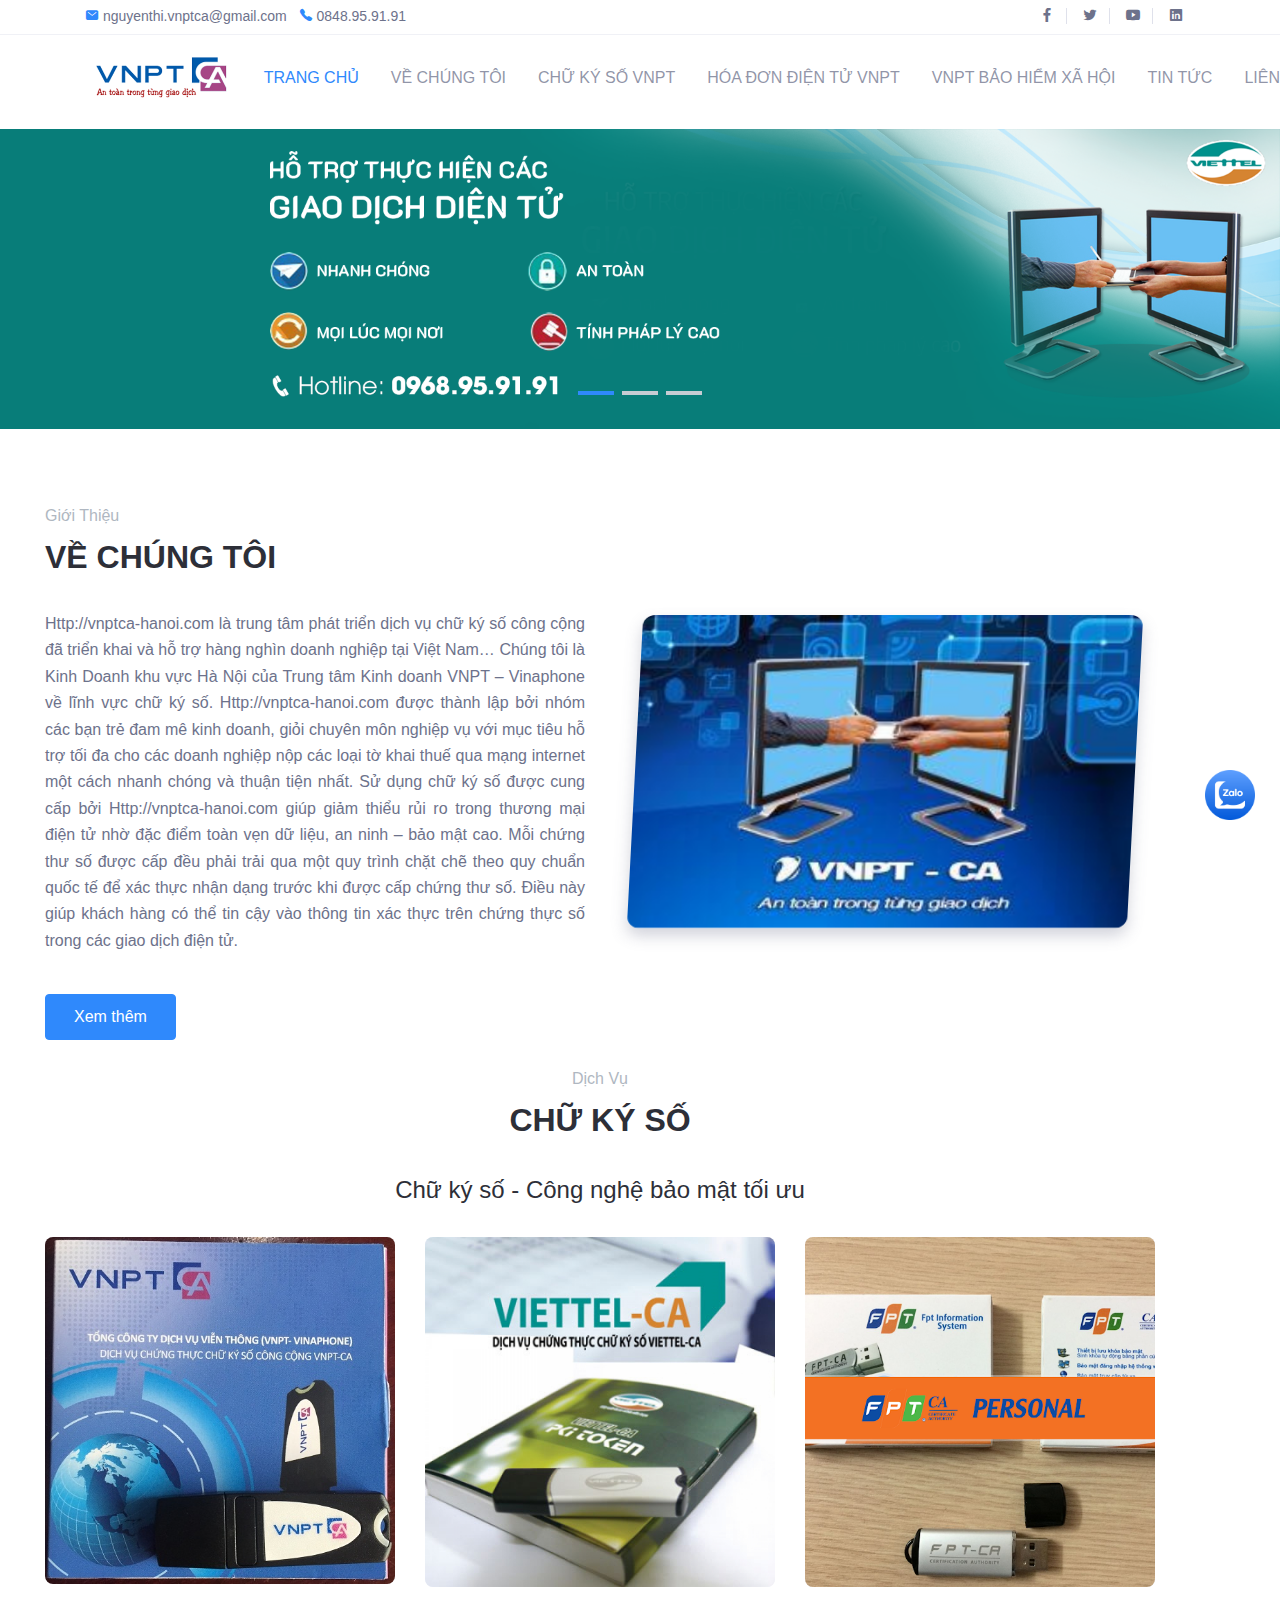
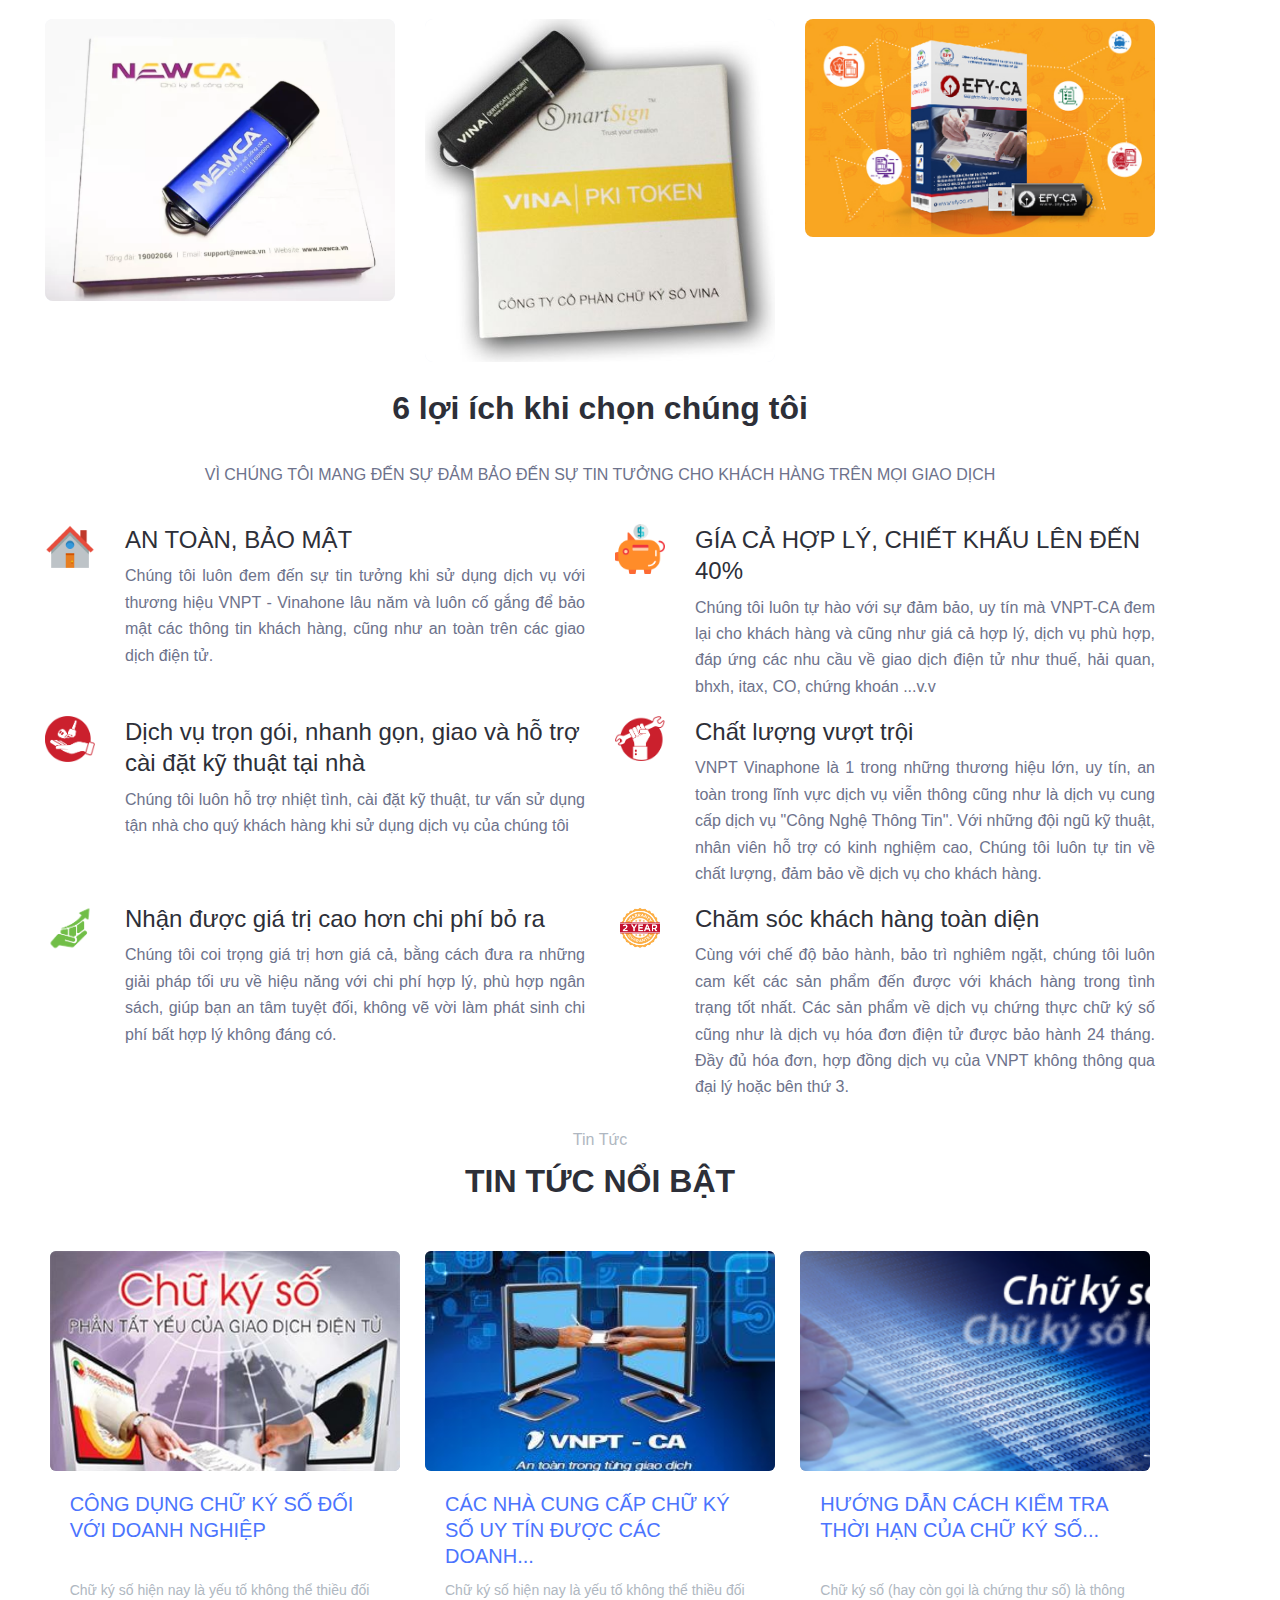
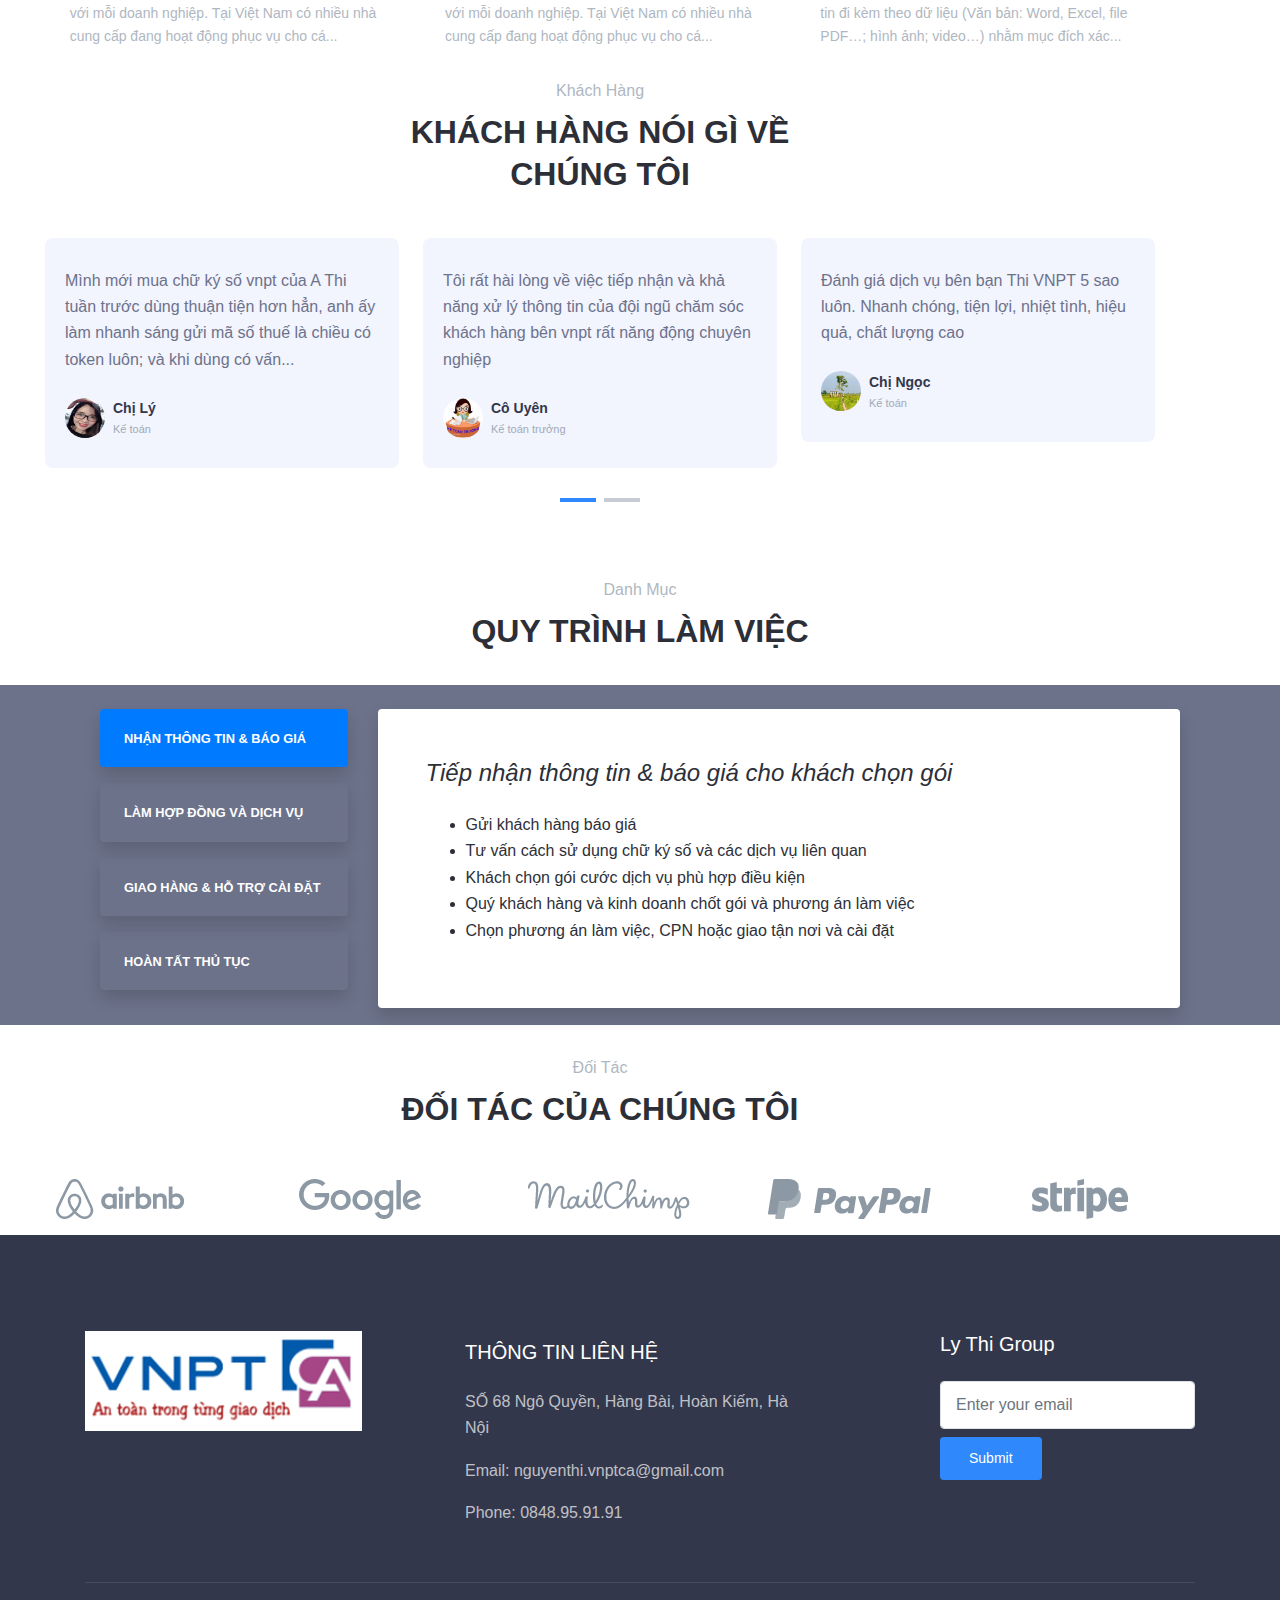
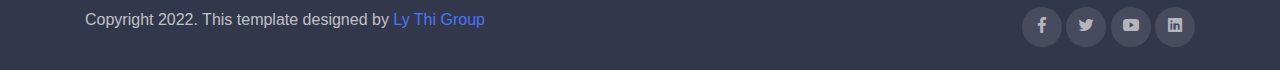
==== commit bd7edc58: "fix word" ====
--- a/index.html
+++ b/index.html
@@ -558,22 +558,22 @@
                           <a class="nav-link mb-3 p-3 shadow active" id="v-pills-home-tab" data-toggle="pill"
                             href="#v-pills-home" role="tab" aria-controls="v-pills-home" aria-selected="true">
                             <i class="fa fa-user-circle-o mr-2"></i>
-                            <span class="font-weight-bold small text-uppercase">Personal information</span></a>
+                            <span class="font-weight-bold small text-uppercase text-white">Nhận thông tin & báo giá</span></a>
 
                           <a class="nav-link mb-3 p-3 shadow" id="v-pills-profile-tab" data-toggle="pill"
                             href="#v-pills-profile" role="tab" aria-controls="v-pills-profile" aria-selected="false">
                             <i class="fa fa-calendar-minus-o mr-2"></i>
-                            <span class="font-weight-bold small text-uppercase">Bookings</span></a>
+                            <span class="font-weight-bold small text-uppercase text-white">Làm hợp đồng và dịch vụ</span></a>
 
                           <a class="nav-link mb-3 p-3 shadow" id="v-pills-messages-tab" data-toggle="pill"
                             href="#v-pills-messages" role="tab" aria-controls="v-pills-messages" aria-selected="false">
                             <i class="fa fa-star mr-2"></i>
-                            <span class="font-weight-bold small text-uppercase">Reviews</span></a>
+                            <span class="font-weight-bold small text-uppercase text-white">Giao hàng & hỗ trợ cài đặt</span></a>
 
                           <a class="nav-link mb-3 p-3 shadow" id="v-pills-settings-tab" data-toggle="pill"
                             href="#v-pills-settings" role="tab" aria-controls="v-pills-settings" aria-selected="false">
                             <i class="fa fa-check mr-2"></i>
-                            <span class="font-weight-bold small text-uppercase">Confirm booking</span></a>
+                            <span class="font-weight-bold small text-uppercase text-white">Hoàn tất thủ tục</span></a>
                         </div>
                       </div>
 
@@ -582,46 +582,50 @@
                         <div class="tab-content" id="v-pills-tabContent">
                           <div class="tab-pane fade shadow rounded bg-white show active p-5" id="v-pills-home"
                             role="tabpanel" aria-labelledby="v-pills-home-tab">
-                            <h4 class="font-italic mb-4">Personal information</h4>
-                            <p class="font-italic text-muted mb-2">Lorem ipsum dolor sit amet, consectetur adipisicing
-                              elit, sed do eiusmod tempor incididunt ut labore et dolore magna aliqua. Ut enim ad minim
-                              veniam, quis nostrud exercitation ullamco laboris nisi ut aliquip ex ea commodo consequat.
-                              Duis aute irure dolor in reprehenderit in voluptate velit esse cillum dolore eu fugiat
-                              nulla pariatur. Excepteur sint occaecat cupidatat non proident, sunt in culpa qui officia
-                              deserunt mollit anim id est laborum.</p>
+                            <h4 class="font-italic mb-4">Tiếp nhận thông tin & báo giá cho khách chọn gói</h4>
+                            <p class="font-italic text-muted mb-2">
+                            <ul class="item-list">
+                              <li>Gửi khách hàng báo giá</li>
+                              <li>Tư vấn cách sử dụng chữ ký số và các dịch vụ liên quan</li>
+                              <li>Khách chọn gói cước dịch vụ phù hợp điều kiện</li>
+                              <li>Quý khách hàng và kinh doanh chốt gói và phương án làm việc</li>
+                              <li>Chọn phương án làm việc, CPN hoặc giao tận nơi và cài đặt</li>
+                            </ul>
+                            </p>
                           </div>
 
                           <div class="tab-pane fade shadow rounded bg-white p-5" id="v-pills-profile" role="tabpanel"
                             aria-labelledby="v-pills-profile-tab">
-                            <h4 class="font-italic mb-4">Bookings</h4>
-                            <p class="font-italic text-muted mb-2">Lorem ipsum dolor sit amet, consectetur adipisicing
-                              elit, sed do eiusmod tempor incididunt ut labore et dolore magna aliqua. Ut enim ad minim
-                              veniam, quis nostrud exercitation ullamco laboris nisi ut aliquip ex ea commodo consequat.
-                              Duis aute irure dolor in reprehenderit in voluptate velit esse cillum dolore eu fugiat
-                              nulla pariatur. Excepteur sint occaecat cupidatat non proident, sunt in culpa qui officia
-                              deserunt mollit anim id est laborum.</p>
+                            <h4 class="font-italic mb-4">Làm hợp đồng và dịch vụ</h4>
+                            <p class="font-italic text-muted mb-2"> Sau khi Khách duyệt gói cước, VNPT sẽ làm hợp đồng
+                              và hoàn thành gói dịch vụ..</p>
                           </div>
 
                           <div class="tab-pane fade shadow rounded bg-white p-5" id="v-pills-messages" role="tabpanel"
                             aria-labelledby="v-pills-messages-tab">
-                            <h4 class="font-italic mb-4">Reviews</h4>
-                            <p class="font-italic text-muted mb-2">Lorem ipsum dolor sit amet, consectetur adipisicing
-                              elit, sed do eiusmod tempor incididunt ut labore et dolore magna aliqua. Ut enim ad minim
-                              veniam, quis nostrud exercitation ullamco laboris nisi ut aliquip ex ea commodo consequat.
-                              Duis aute irure dolor in reprehenderit in voluptate velit esse cillum dolore eu fugiat
-                              nulla pariatur. Excepteur sint occaecat cupidatat non proident, sunt in culpa qui officia
-                              deserunt mollit anim id est laborum.</p>
+                            <h4 class="font-italic mb-4">Giao hàng & hỗ trợ cài đặt </h4>
+                            <p class="font-italic text-muted mb-2">
+                            <ul class="item-list">
+                              <li>Gửi khách hàng báo giá</li>
+                              <li>Tư vấn cách sử dụng chữ ký số và các dịch vụ liên quan</li>
+                              <li>Khách chọn gói cước dịch vụ phù hợp điều kiện</li>
+                              <li>Quý khách hàng và kinh doanh chốt gói và phương án làm việc</li>
+                              <li>Chọn phương án làm việc, CPN hoặc giao tận nơi và cài đặt</li>
+                            </ul>
+                            </p>
                           </div>
 
                           <div class="tab-pane fade shadow rounded bg-white p-5" id="v-pills-settings" role="tabpanel"
                             aria-labelledby="v-pills-settings-tab">
-                            <h4 class="font-italic mb-4">Confirm booking</h4>
-                            <p class="font-italic text-muted mb-2">Lorem ipsum dolor sit amet, consectetur adipisicing
-                              elit, sed do eiusmod tempor incididunt ut labore et dolore magna aliqua. Ut enim ad minim
-                              veniam, quis nostrud exercitation ullamco laboris nisi ut aliquip ex ea commodo consequat.
-                              Duis aute irure dolor in reprehenderit in voluptate velit esse cillum dolore eu fugiat
-                              nulla pariatur. Excepteur sint occaecat cupidatat non proident, sunt in culpa qui officia
-                              deserunt mollit anim id est laborum.</p>
+                            <h4 class="font-italic mb-4">Thanh toán và hoàn tất thủ tục</h4>
+                            <p class="font-italic text-muted mb-2">
+                            <ul class="item-list">
+                              <li>Thanh toán ck cá nhân, ck vào cty hoặc tiền mặt</li>
+                              <li>VNPT cần thu hồi hợp đồng + 1 bản dkkd pho to + 1 bản cmt người đại diện pho to</li>
+                              <li>Đối với chuyển khoản vnpt cần ảnh giao dịch để xác minh</li>
+                              <li>Đảm bảo dịch vụ, bảo hành dịch vụ cho khách hàng 1 cách tốt nhất.</li>
+                            </ul>
+                            </p>
                           </div>
                         </div>
                       </div>
